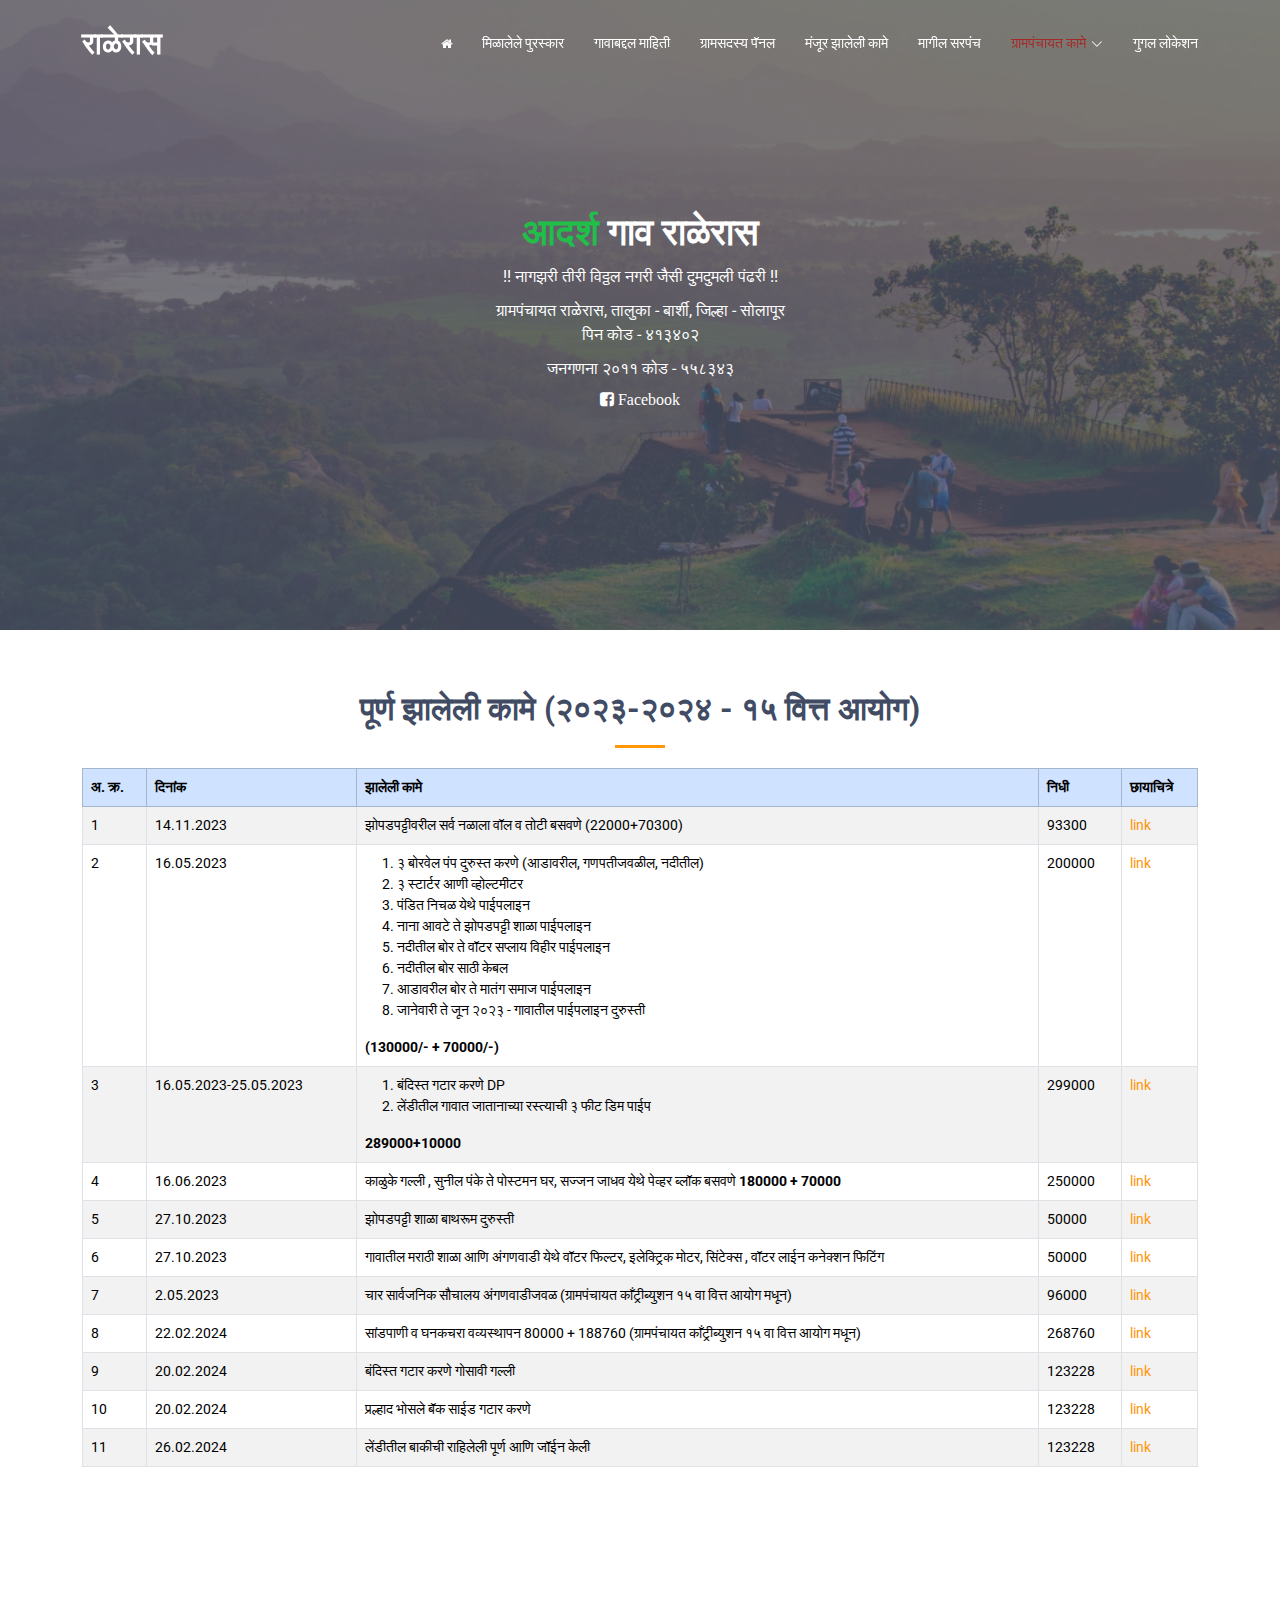
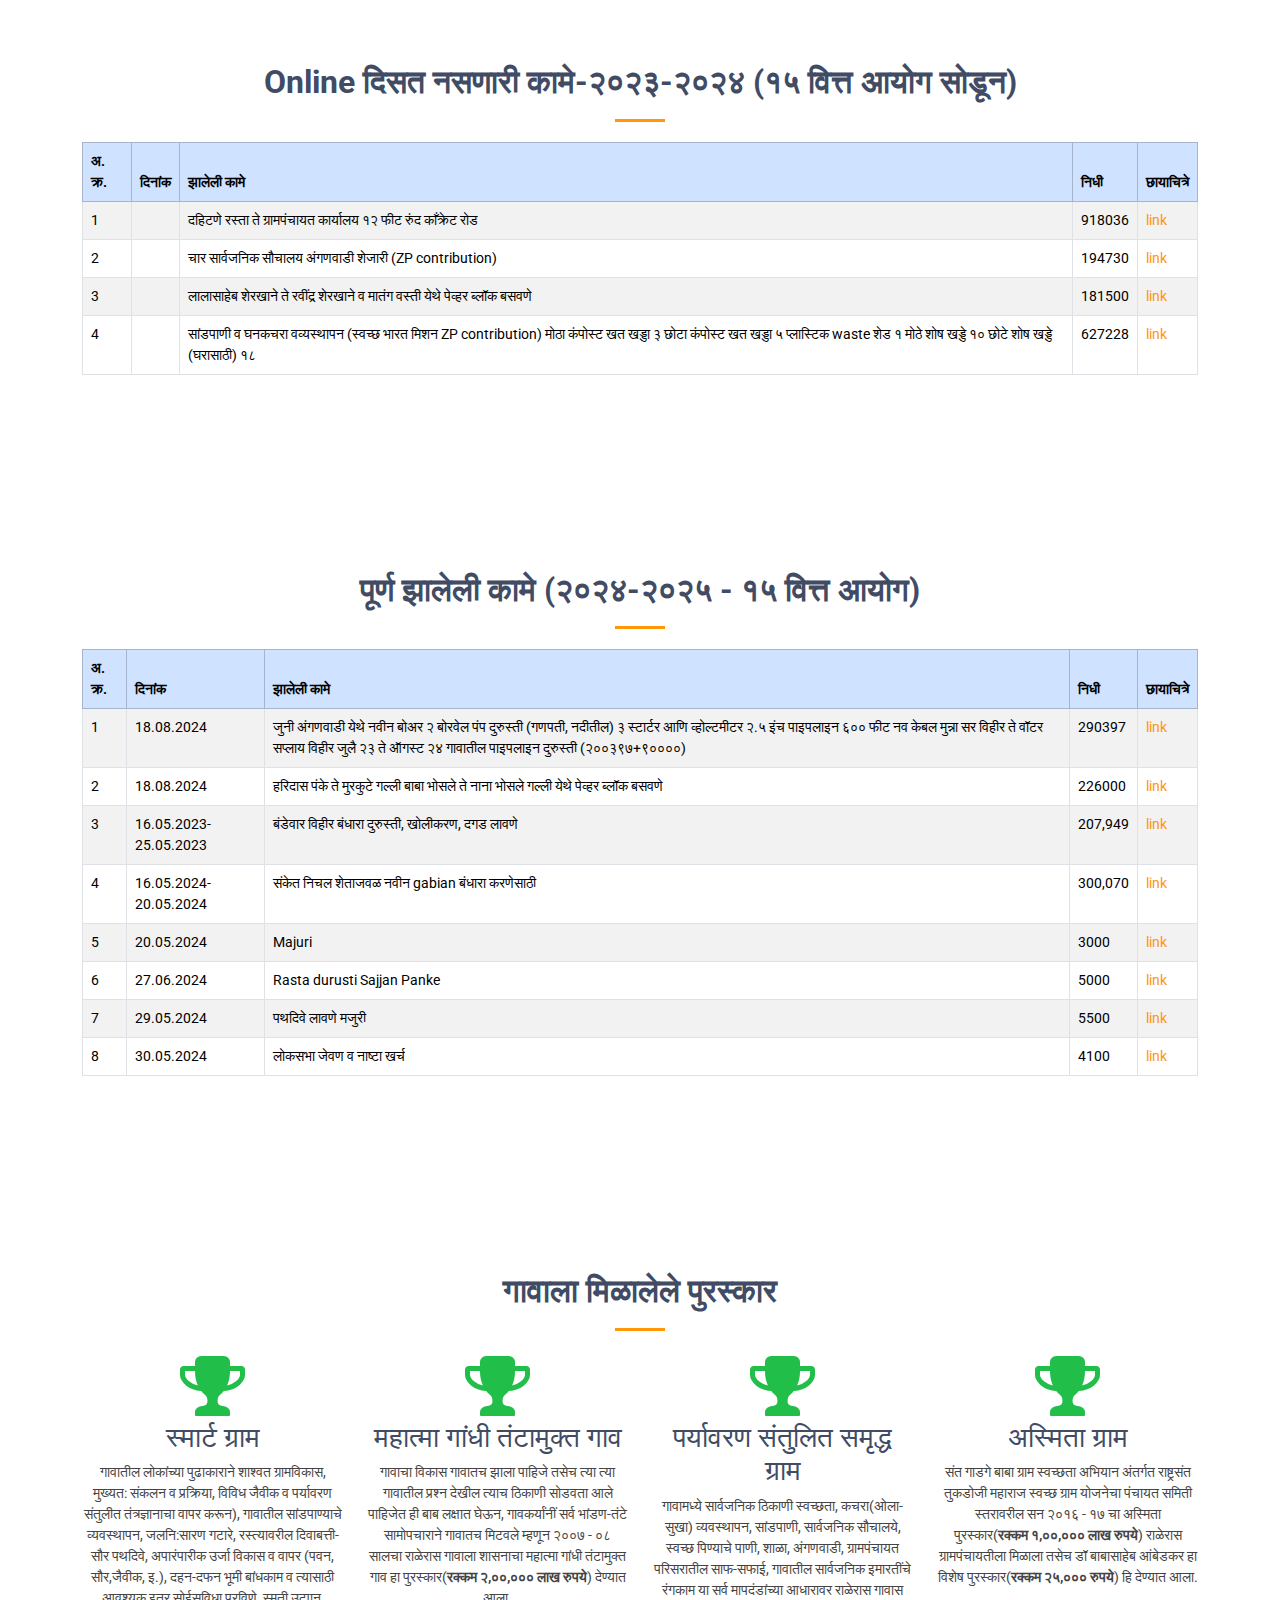
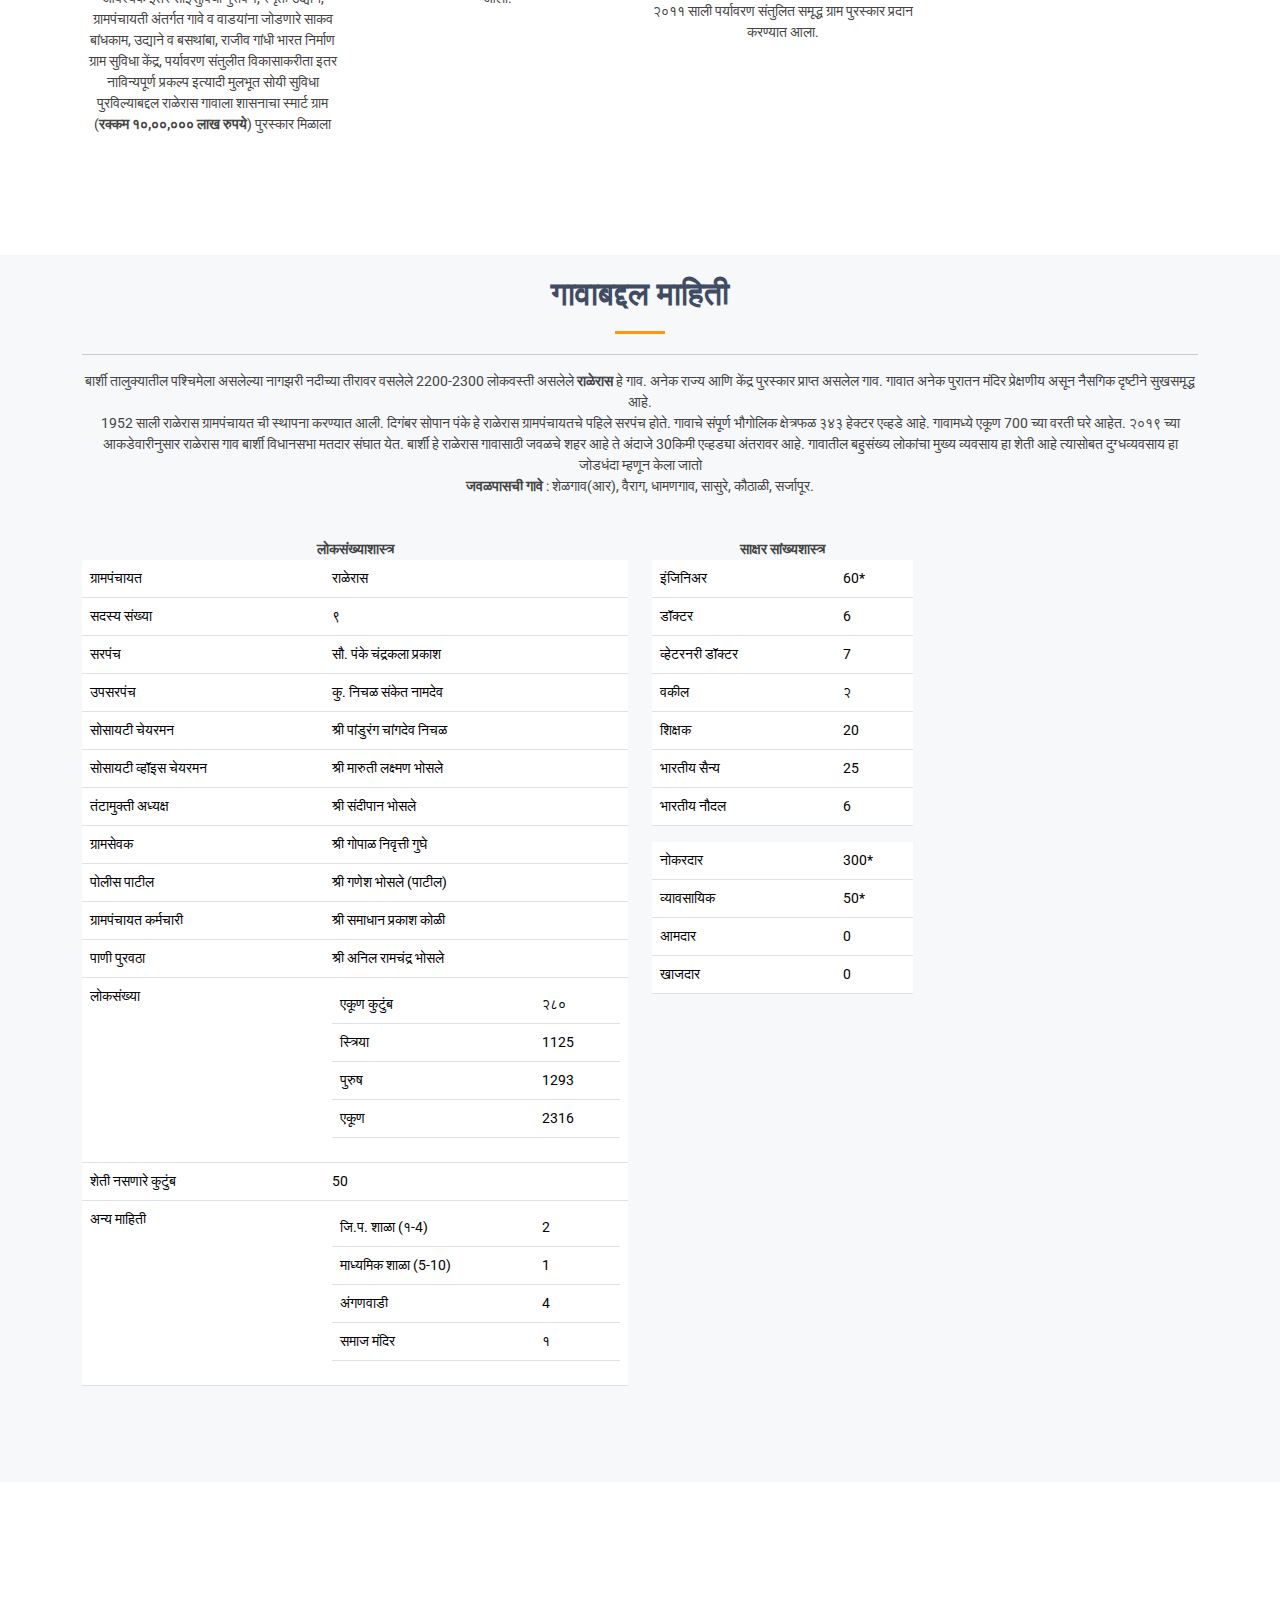
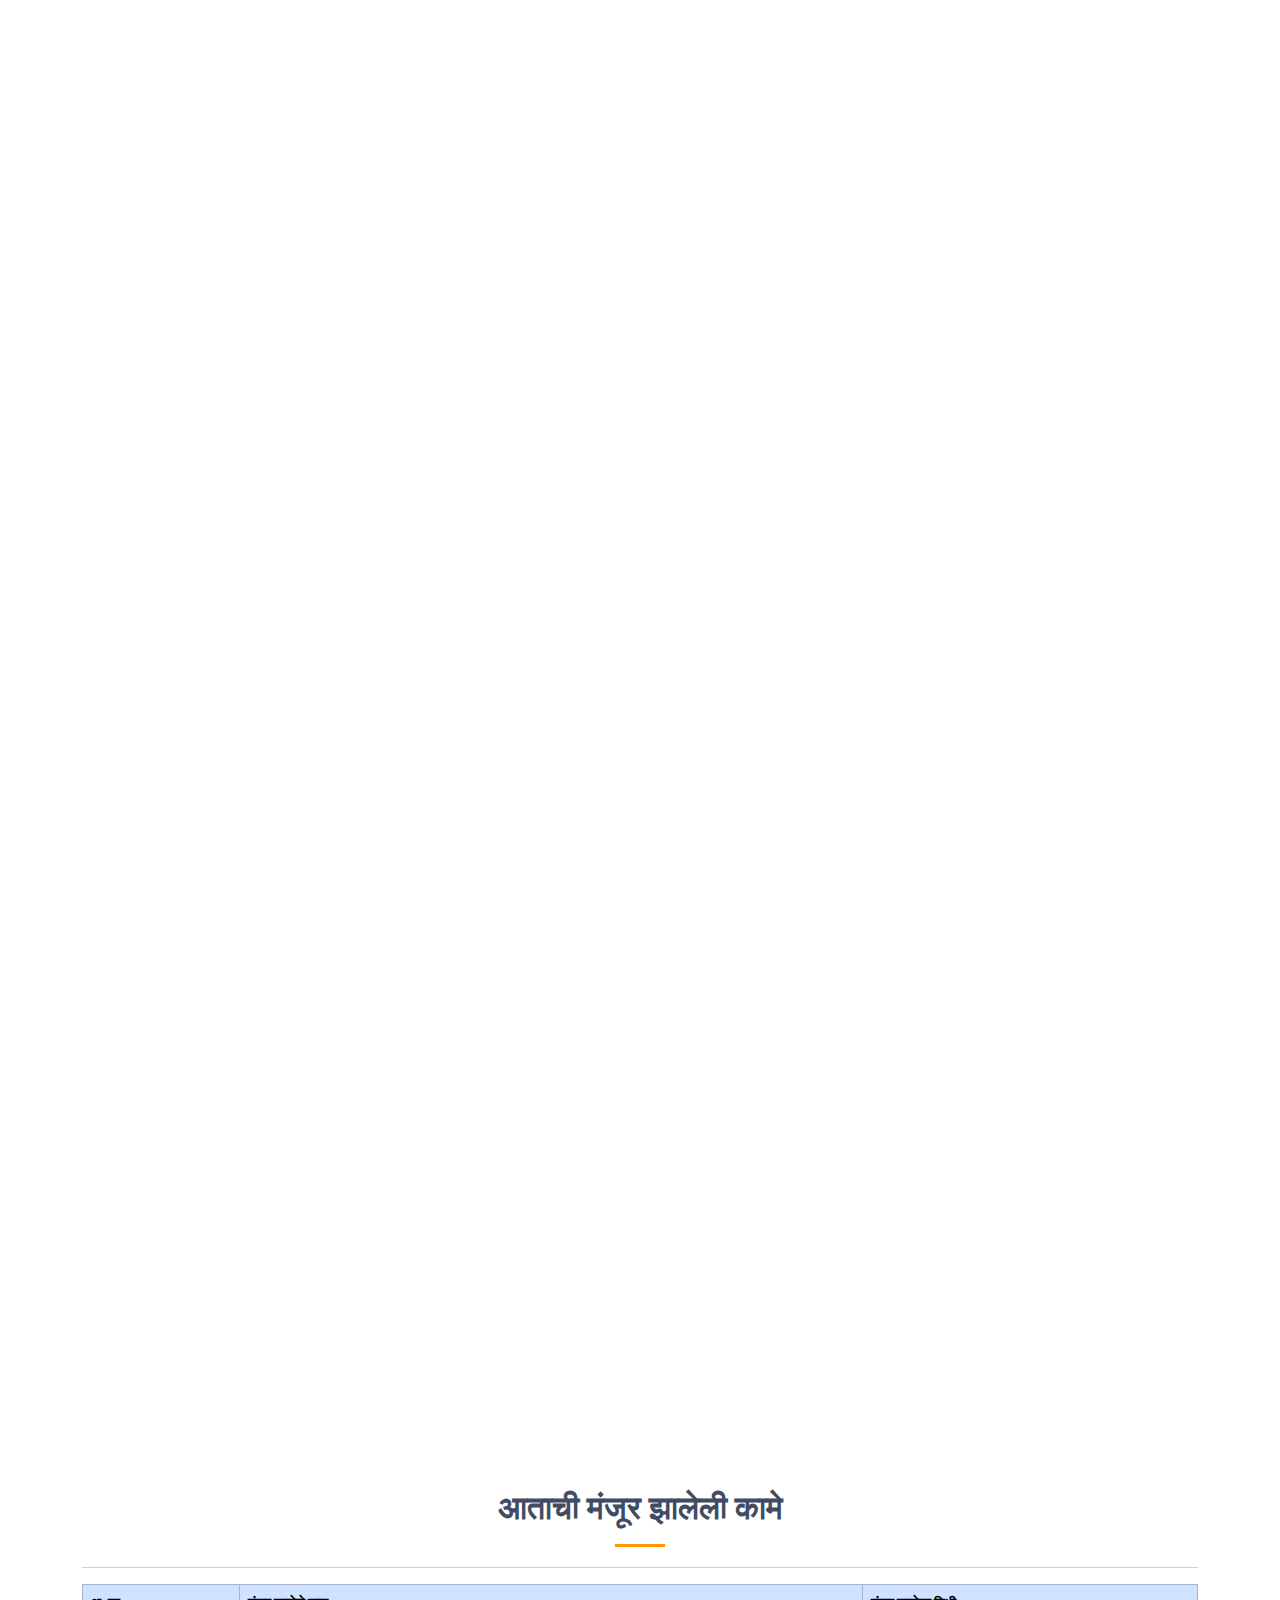
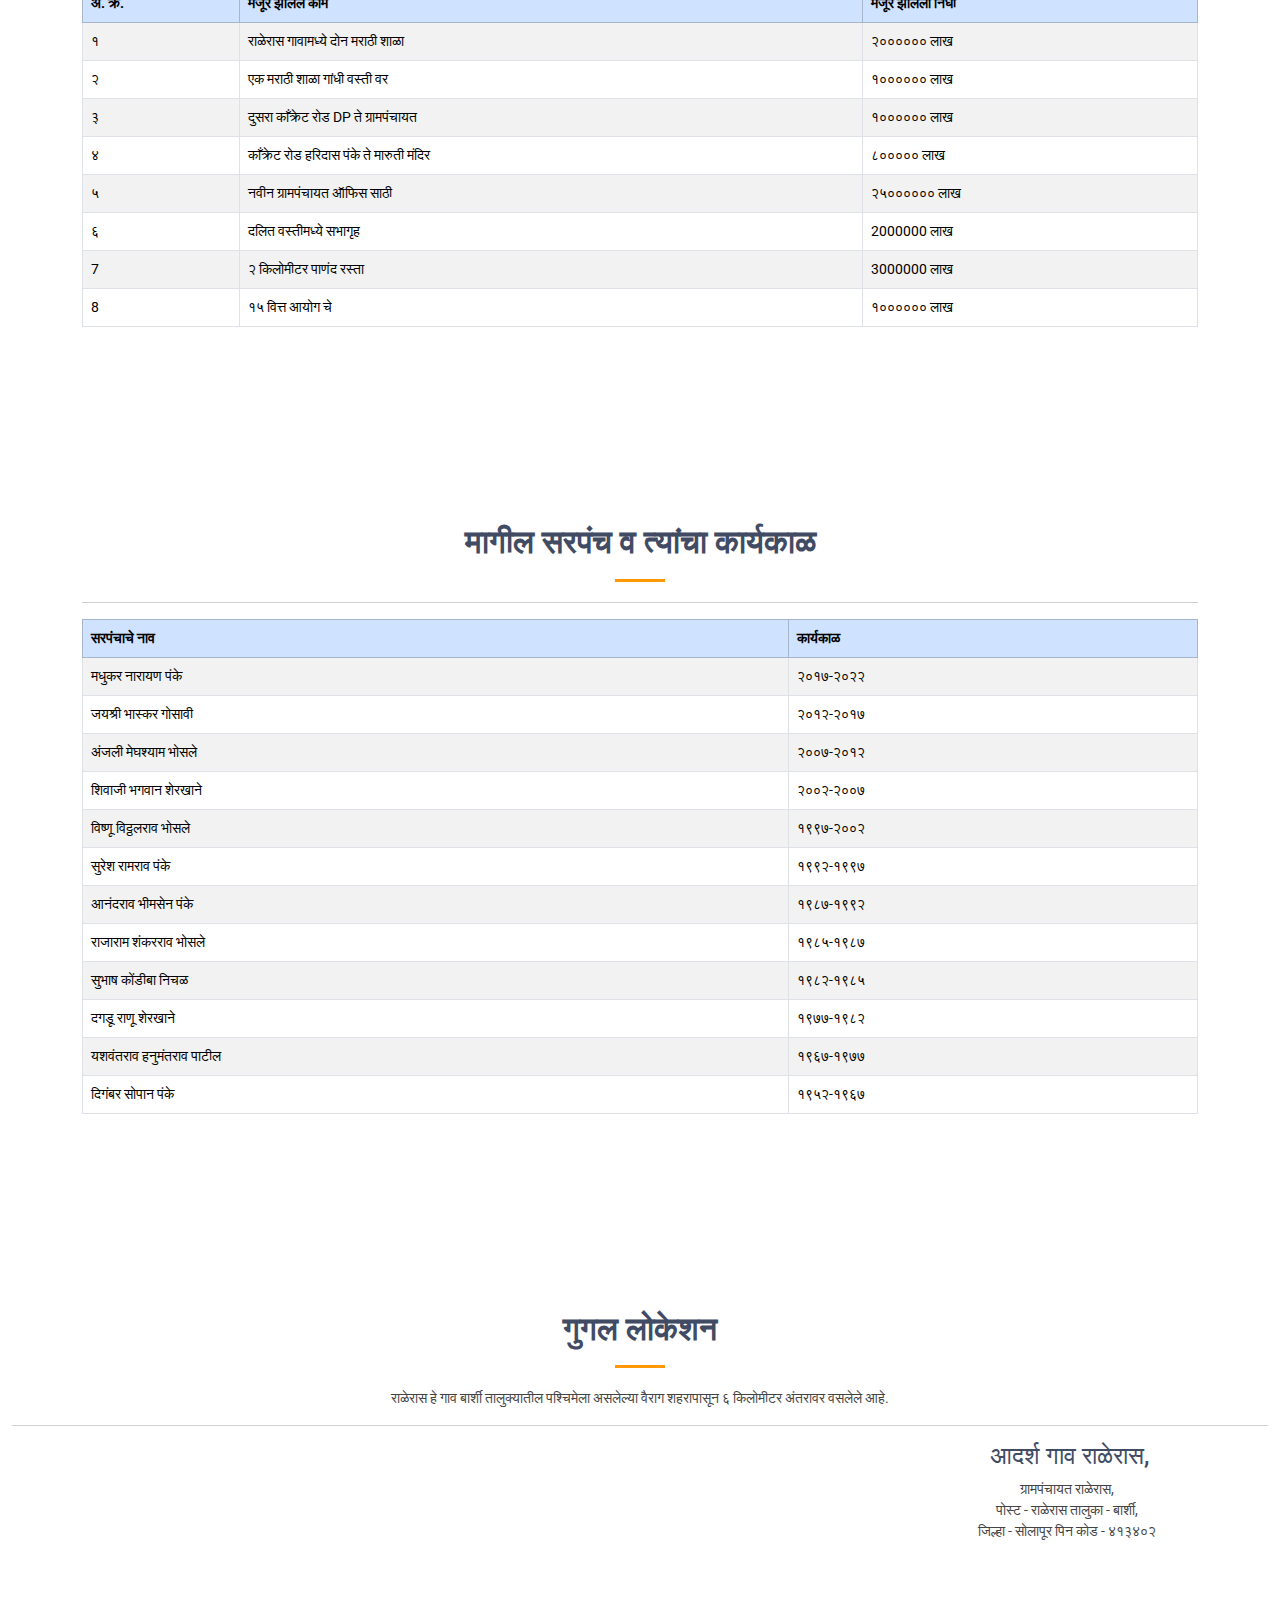
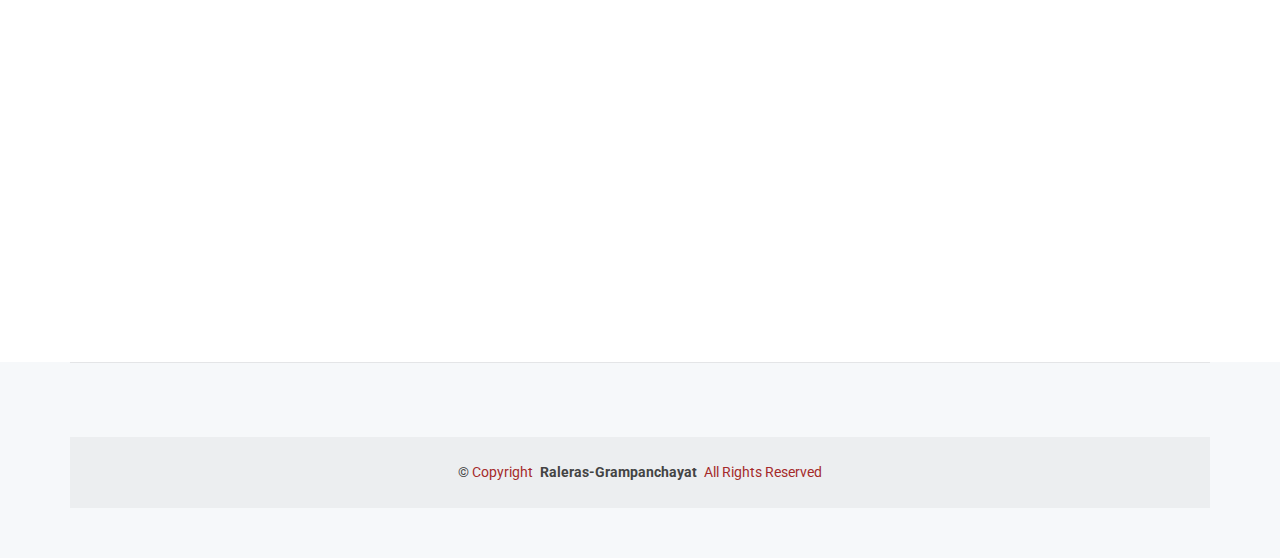
==== index.html @ 6e4a0009 "Fav icon added" ====
<!DOCTYPE html>
<html lang="en">

<head>
    <meta charset="utf-8">
    <meta content="width=device-width, initial-scale=1.0" name="viewport">
    <title>राळेरास | Digital Village Maharashtra, India</title>
    <meta name="description"
          content="One of the digital grampanchayat, smart village in barshi legislative of maharashtra state in India PIN-413402">
    <meta name="keywords"
          content="adarsh gav, digital gav, digital village, raleras gram, raleras village, raleras, Raleras, smart gav, smart village, rural village india, maharashtra, barshi, maharashtra village, grampanchayat, rural development">
    <meta name="twitter:card"
          content="Raleras the digital grampanchayat, smart village in barshi legislative of maharashtra state in India PIN-413402">
    <meta name="author" content="manojpanke">
    <meta property="og:image:type" content="image/png">
    <meta property="og:image:width" content="180">
    <meta property="og:image:height" content="180">
    <meta property="og:type" content="website"/>
    <meta property="og:url" content="https://www.raleras.in"/>
    <meta name="og:title" property="og:title" content="Raleras | Digital Village Maharashtra, India">
    <meta property="og:description"
          content="Raleras the digital grampanchayat, smart village in barshi legislative of maharashtra state in India PIN-413402"/>

    <!-- Favicons -->
    <link href="assets/img/favicon.ico" rel="icon">
    <link href="assets/img/apple-touch-icon.png" rel="apple-touch-icon">

    <!-- Fonts -->
    <link href="https://fonts.googleapis.com" rel="preconnect">
    <link href="https://fonts.gstatic.com" rel="preconnect" crossorigin>
    <link href="https://fonts.googleapis.com/css2?family=Roboto:ital,wght@0,100;0,300;0,400;0,500;0,700;0,900;1,100;1,300;1,400;1,500;1,700;1,900&family=Poppins:ital,wght@0,100;0,200;0,300;0,400;0,500;0,600;0,700;0,800;0,900;1,100;1,200;1,300;1,400;1,500;1,600;1,700;1,800;1,900&family=Raleway:ital,wght@0,100;0,200;0,300;0,400;0,500;0,600;0,700;0,800;0,900;1,100;1,200;1,300;1,400;1,500;1,600;1,700;1,800;1,900&display=swap"
          rel="stylesheet">

    <!-- Vendor CSS Files -->
    <link href="assets/vendor/bootstrap/css/bootstrap.min.css" rel="stylesheet">
    <link href="assets/vendor/bootstrap-icons/bootstrap-icons.css" rel="stylesheet">
    <link href="assets/vendor/aos/aos.css" rel="stylesheet">
    <link href="assets/vendor/swiper/swiper-bundle.min.css" rel="stylesheet">
    <link href="assets/vendor/glightbox/css/glightbox.min.css" rel="stylesheet">
    <link rel="stylesheet" type="text/css" href="assets/css/font-awesome.min.css">

    <!-- Main CSS File -->
    <link href="assets/css/main.css" rel="stylesheet">

</head>

<body class="index-page">

<header id="header" class="header d-flex align-items-center fixed-top">
    <div class="container-fluid container-xl position-relative d-flex align-items-center justify-content-between">

        <a href="index.html" class="logo d-flex align-items-center">
            <!-- Uncomment the line below if you also wish to use an image logo -->
            <!-- <img src="assets/img/logo.png" alt=""> -->
            <span class="ini-brand"><i class="glyphicon glyphicon-grain text-green"></i></span>
            <h1 class="sitename">राळेरास</h1>
        </a>

        <nav id="navmenu" class="navmenu">
            <ul>
                <li class="active"><a href="#main-header"><i class="fa fa-home"></i></a></li>
                <li class=""><a href="#award">मिळालेले पुरस्कार</a></li>
                <li class=""><a href="#about-village">गावाबद्दल माहिती</a></li>
                <li class=""><a href="#team">ग्रामसदस्य पॅनल</a></li>
                <li class=""><a href="#approved-work">मंजूर झालेली कामे </a></li>
                <li class=""><a href="#maji-sarpanch">मागील सरपंच</a></li>
                <li class="dropdown"><a><span>ग्रामपंचायत कामे</span> <i
                        class="bi bi-chevron-down toggle-dropdown"></i></a>
                    <ul>
                        <li class="dropdown"><a href="#"><span>२०२३-२०२४</span>
                            <i class="bi bi-chevron-down toggle-dropdown"></i></a>
                            <ul>
                                <li><a href="#fifteen-vitta-aayog-23-24">१५ वा वित्त आयोग कामे </a></li>
                                <li><a href="#online-not-visible-23-24">Online दिसत नसणारी कामे </a></li>
                                <li><a href="#">इतर निधीतील कामे </a></li>
                            </ul>
                        </li>
                        <li class="dropdown"><a href="#"><span>२०२४-२०२५</span>
                            <i class="bi bi-chevron-down toggle-dropdown"></i></a>
                            <ul>
                                <li><a href="#fifteen-vitta-aayog-24-25">१५ वा वित्त आयोग कामे </a></li>
                                <li><a href="#online-not-visible-24-25">Online दिसत नसणारी कामे </a></li>
                                <li><a href="#">इतर निधीतील कामे </a></li>
                            </ul>
                        </li>
                    </ul>
                </li>
                <li class=""><a href="#contact">गुगल लोकेशन</a></li>
            </ul>
            <i class="mobile-nav-toggle d-xl-none bi bi-list"></i>
        </nav>

    </div>
</header>

<main class="main">

    <!-- Hero Section -->
    <section id="hero" class="hero section dark-background">

        <img src="assets/img/bg-banner01.jpg" alt="" data-aos="fade-in">

        <div class="container text-center" data-aos="fade-up" data-aos-delay="100">
            <div class="row">
                <div class="banner-info text-center wow fadeIn delay-05s">
                    <h1 class="bnr-title"><span class="text-green">आदर्श</span> गाव राळेरास</h1>
                    <p class="bnr-para">!! नागझरी तीरी विठ्ठल नगरी जैसी दुमदुमली पंढरी !!</p>
                    <p>ग्रामपंचायत राळेरास, तालुका - बार्शी, जिल्हा - सोलापूर <br/>पिन कोड - ४१३४०२</p>
                    <p>जनगणना २०११ कोड - ५५८३४३</p>
                    <!--<p><i class="fa fa-phone text-green"></i> +91 <?=$vContact1 ?> / <?=$vContact2 ?> (सरपंच)
                    </p>-->
                    <!-- <p><i class="glyphicon glyphicon-phone-alt text-green"></i> +02488 252333</p> -->
                    <a href="https://www.facebook.com/profile.php?id=61565114610089"
                       target="_blank" class="btn btn-more"><i
                            class="fa fa-facebook-square text-white">&nbsp;Facebook</i></a>
                </div>
            </div>
        </div>

    </section><!-- /Hero Section -->

    <!-- Completed works  23-24 -->
    <section id="fifteen-vitta-aayog-23-24" class="section-padding wow fadeInUp delay-05s">
        <div class="container section-title">
            <div class="row">
                <div class="col-md-12 text-center">
                    <h2 class="service-title pad-bt15"> पूर्ण झालेली कामे (२०२३-२०२४ - १५ वित्त आयोग) </h2>
                    <!--<hr class="bottom-line">-->
                </div>
                <div class="col-md-12 col-sm-12 col-xs-12">
                    <table class="table table-striped table-bordered">
                        <thead>
                        <tr class="table-primary">
                            <th>अ. क्र.</th>
                            <th>दिनांक</th>
                            <th> झालेली कामे</th>
                            <th> निधी </th>
                            <th> छायाचित्रे </th>
                        </tr>
                        </thead>
                        <tbody>
                        <tr>
                            <td>1</td>
                            <td>14.11.2023</td>
                            <td>झोपडपट्टीवरील सर्व नळाला वॉल व तोटी बसवणे
                                (22000+70300)</td>
                            <td>93300</td>
                            <td><a href="#">link</a></td>
                        </tr>
                        <tr>
                            <td>2</td>
                            <td>16.05.2023</td>
                            <td><ol style="text-align: left">
                                <li>३ बोरवेल पंप दुरुस्त करणे (आडावरील, गणपतीजवळील, नदीतील)</li>
                                <li>३ स्टार्टर आणी व्होल्टमीटर</li>
                                <li>पंडित निचळ येथे पाईपलाइन</li>
                                <li>नाना आवटे ते झोपडपट्टी शाळा पाईपलाइन</li>
                                <li>नदीतील बोर ते वॉटर सप्लाय विहीर पाईपलाइन</li>
                                <li>नदीतील बोर साठी केबल</li>
                                <li>आडावरील बोर ते मातंग समाज पाईपलाइन</li>
                                <li>जानेवारी ते जून २०२३ - गावातील पाईपलाइन दुरुस्ती</li>

                            </ol>
                                <strong>(130000/- + 70000/-)</strong>
                            </td>
                            <td>200000</td>
                            <td><a href="#">link</a></td>
                        </tr>
                        <tr>
                            <td>3</td>
                            <td>16.05.2023-25.05.2023</td>
                            <td>
                                <ol style="text-align: left">
                                <li>बंदिस्त गटार करणे DP</li>
                                <li>लेंडीतील गावात जातानाच्या रस्त्याची ३ फीट डिम पाईप</li>
                                </ol>
                                <strong>289000+10000</strong>
                            </td>
                            <td>299000</td>
                            <td><a href="#">link</a></td>
                        </tr>
                        <tr>
                            <td>4</td>
                            <td>16.06.2023</td>
                            <td>काळुके गल्ली , सुनील पंके ते पोस्टमन घर, सज्जन जाधव येथे पेव्हर ब्लॉक बसवणे
                            <strong>180000 + 70000</strong>
                            </td>
                            <td>250000</td>
                            <td><a href="#">link</a></td>
                        </tr>
                        <tr>
                            <td>5</td>
                            <td>27.10.2023</td>
                            <td>झोपडपट्टी शाळा बाथरूम दुरुस्ती
                                </td>
                            <td>50000</td>
                            <td><a href="#">link</a></td>
                        </tr>
                        <tr>
                            <td>6</td>
                            <td>27.10.2023</td>
                            <td>गावातील मराठी शाळा आणि अंगणवाडी येथे वॉटर फिल्टर, इलेक्ट्रिक मोटर, सिंटेक्स , वॉटर लाईन कनेक्शन फिटिंग </td>
                            <td>50000</td>
                            <td><a href="#">link</a></td>
                        </tr>
                        <tr>
                            <td>7</td>
                            <td>2.05.2023</td>
                            <td>चार सार्वजनिक सौचालय अंगणवाडीजवळ (ग्रामपंचायत काँट्रीब्युशन १५ वा वित्त आयोग मधून)</td>
                            <td>96000</td>
                            <td><a href="#">link</a></td>
                        </tr>
                        <tr>
                            <td>8</td>
                            <td>22.02.2024</td>
                            <td>सांडपाणी व घनकचरा वव्यस्थापन
                                80000 + 188760
                                (ग्रामपंचायत काँट्रीब्युशन  १५ वा वित्त आयोग मधून)</td>
                            <td>268760</td>
                            <td><a href="#">link</a></td>
                        </tr>
                        <tr>
                            <td>9</td>
                            <td>20.02.2024</td>
                            <td>बंदिस्त गटार करणे गोसावी गल्ली</td>
                            <td>123228</td>
                            <td><a href="#">link</a></td>
                        </tr>
                        <tr>
                            <td>10</td>
                            <td>20.02.2024</td>
                            <td>प्रल्हाद भोसले बॅक साईड गटार करणे </td>
                            <td>123228</td>
                            <td><a href="#">link</a></td>
                        </tr>
                        <tr>
                            <td>11</td>
                            <td>26.02.2024</td>
                            <td>लेंडीतील बाकीची राहिलेली पूर्ण आणि जॉईन केली </td>
                            <td>123228</td>
                            <td><a href="#">link</a></td>
                        </tr>
                        </tbody>
                    </table>
                </div>
            </div>
        </div>
    </section>
    <!-- Online not visible-->
    <section id="online-not-visible-23-24" class="section-padding wow fadeInUp delay-05s">
        <div class="container section-title">
            <div class="row">
                <div class="col-md-12 text-center">
                    <h2 class="service-title pad-bt15">Online दिसत नसणारी कामे-२०२३-२०२४ (१५ वित्त आयोग सोडून) </h2>
                    <!--<hr class="bottom-line">-->
                </div>
                <div class="col-md-12 col-sm-12 col-xs-12">
                    <table class="table table-striped table-bordered">
                        <thead>
                        <tr class="table-primary">
                            <th>अ. क्र.</th>
                            <th>दिनांक</th>
                            <th>झालेली कामे</th>
                            <th>निधी</th>
                            <th>छायाचित्रे</th>
                        </tr>
                        </thead>
                        <tbody>
                        <tr>
                            <td>1</td>
                            <td></td>
                            <td>दहिटणे रस्ता ते ग्रामपंचायत कार्यालय  १२ फीट रुंद काँक्रेट रोड </td>
                            <td>918036</td>
                            <td><a href="#">link</a></td>
                        </tr>
                        <tr>
                            <td>2</td>
                            <td></td>
                            <td>चार सार्वजनिक सौचालय
                                अंगणवाडी शेजारी (ZP contribution)

                            </td>
                            <td>194730</td>
                            <td><a href="#">link</a></td>
                        </tr>
                        <tr>
                            <td>3</td>
                            <td></td>
                            <td>
                                लालासाहेब शेरखाने ते रवींद्र शेरखाने व मातंग वस्ती येथे पेव्हर ब्लॉक बसवणे
                            </td>
                            <td>181500</td>
                            <td><a href="#">link</a></td>
                        </tr>
                        <tr>
                            <td>4</td>
                            <td></td>
                            <td>सांडपाणी व घनकचरा वव्यस्थापन
                                (स्वच्छ भारत मिशन ZP contribution)
                                मोठा कंपोस्ट खत खड्डा ३
                                छोटा कंपोस्ट खत खड्डा ५
                                प्लास्टिक waste शेड १
                                मोठे शोष खड्डे १०
                                छोटे शोष खड्डे (घरासाठी) १८
                            </td>
                            <td>627228</td>
                            <td><a href="#">link</a></td>
                        </tr>
                        </tbody>
                    </table>
                </div>
            </div>
        </div>
    </section>

    <!-- Completed works 24-25-->
    <section id="fifteen-vitta-aayog-24-25" class="section-padding wow fadeInUp delay-05s">
        <div class="container section-title">
            <div class="row">
                <div class="col-md-12 text-center">
                    <h2 class="service-title pad-bt15"> पूर्ण झालेली कामे (२०२४-२०२५ - १५ वित्त आयोग) </h2>
                    <!--<hr class="bottom-line">-->
                </div>
                <div class="col-md-12 col-sm-12 col-xs-12">
                    <table class="table table-striped table-bordered">
                        <thead>
                        <tr class="table-primary">
                            <th>अ. क्र.</th>
                            <th>दिनांक</th>
                            <th> झालेली कामे</th>
                            <th> निधी </th>
                            <th> छायाचित्रे </th>
                        </tr>
                        </thead>
                        <tbody>
                        <tr>
                            <td>1</td>
                            <td>18.08.2024</td>
                            <td>जुनी अंगणवाडी येथे नवीन बोअर
                                २ बोरवेल पंप दुरुस्ती (गणपती, नदीतील)
                                ३ स्टार्टर आणि व्होल्टमीटर
                                २.५ इंच पाइपलाइन  ६०० फीट
                                नव केबल मुन्ना सर विहीर ते वॉटर सप्लाय विहीर
                                जुलै २३ ते ऑगस्ट २४ गावातील पाइपलाइन दुरुस्ती
                                (२००३९७+९००००)</td>
                            <td>290397</td>
                            <td><a href="#">link</a></td>
                        </tr>
                        <tr>
                            <td>2</td>
                            <td>18.08.2024</td>
                            <td>हरिदास पंके ते मुरकुटे गल्ली
                                बाबा भोसले ते नाना भोसले गल्ली येथे
                                पेव्हर ब्लॉक बसवणे
                            </td>
                            <td>226000</td>
                            <td><a href="#">link</a></td>
                        </tr>
                        <tr>
                            <td>3</td>
                            <td>16.05.2023-25.05.2023</td>
                            <td>
                                बंडेवार विहीर बंधारा दुरुस्ती, खोलीकरण, दगड लावणे
                            </td>
                            <td>207,949</td>
                            <td><a href="#">link</a></td>
                        </tr>
                        <tr>
                            <td>4</td>
                            <td>16.05.2024-20.05.2024</td>
                            <td>संकेत निचल शेताजवळ नवीन gabian बंधारा करणेसाठी </strong>
                            </td>
                            <td>300,070</td>
                            <td><a href="#">link</a></td>
                        </tr>
                        <tr>
                            <td>5</td>
                            <td>20.05.2024</td>
                            <td>Majuri </td>
                            <td>3000</td>
                            <td><a href="#">link</a></td>
                        </tr>
                        <tr>
                            <td>6</td>
                            <td>27.06.2024</td>
                            <td>Rasta durusti Sajjan Panke
                            </td>
                            <td>5000</td>
                            <td><a href="#">link</a></td>
                        </tr>
                        <tr>
                            <td>7</td>
                            <td>29.05.2024</td>
                            <td>पथदिवे लावणे मजुरी</td>
                            <td>5500</td>
                            <td><a href="#">link</a></td>
                        </tr>
                        <tr>
                            <td>8</td>
                            <td>30.05.2024</td>
                            <td>लोकसभा जेवण व  नाष्टा खर्च</td>
                            <td>4100</td>
                            <td><a href="#">link</a></td>
                        </tr>
                        </tbody>
                    </table>
                </div>
            </div>
        </div>
    </section>
    <!-- <section id="clients" class="clients section light-background"> 

      <div class="container" data-aos="fade-up">

        <div class="row gy-4">

          <div class="col-xl-2 col-md-3 col-6 client-logo">
            <img src="assets/img/clients/client-1.png" class="img-fluid" alt="">
          </div>

          <div class="col-xl-2 col-md-3 col-6 client-logo">
            <img src="assets/img/clients/client-2.png" class="img-fluid" alt="">
          </div>

          <div class="col-xl-2 col-md-3 col-6 client-logo">
            <img src="assets/img/clients/client-3.png" class="img-fluid" alt="">
          </div><

          <div class="col-xl-2 col-md-3 col-6 client-logo">
            <img src="assets/img/clients/client-4.png" class="img-fluid" alt="">
          </div>

          <div class="col-xl-2 col-md-3 col-6 client-logo">
            <img src="assets/img/clients/client-5.png" class="img-fluid" alt="">
          </div>

          <div class="col-xl-2 col-md-3 col-6 client-logo">
            <img src="assets/img/clients/client-6.png" class="img-fluid" alt="">
          </div>

        </div>

      </div>

    </section> --> <!-- /Clients Section -->

    <!-- About Section -->
    <section id="award" class="about section">

        <div class="container margin-top-lg section-title">
            <div class="row">
                <div class="col-md-12 text-center">
                    <h2 class="service-title pad-bt15">गावाला मिळालेले पुरस्कार</h2>
                </div>
            </div>
            <div class="row">
                <div class="col-md-3 col-sm-6 col-xs-12 margin-bottom-md">
                    <div class="wrap-item text-center">
                        <div class="item-img">
                            <!-- <img src="img/1.jpg"> -->
                            <i class="fa fa-trophy fa-5x text-green"></i>
                        </div>
                        <h3 class="pad-bt15">स्मार्ट ग्राम</h3>
                        <p>गावातील लोकांच्या पुढाकाराने शाश्वत ग्रामविकास, मुख्यत: संकलन व प्रक्रिया, विविध जैवीक व
                            पर्यावरण संतुलीत तंत्रज्ञानाचा वापर करून), गावातील सांडपाण्याचे व्यवस्थापन, जलनि:सारण गटारे,
                            रस्त्यावरील दिवाबत्ती- सौर पथदिवे, अपारंपारीक उर्जा विकास व वापर (पवन, सौर,जैवीक, इ.),
                            दहन-दफन भूमी बांधकाम व त्यासाठी आवश्यक इतर सोईसुविधा पुरविणे, स्मृती उद्यान, ग्रामपंचायती
                            अंतर्गत गावे व वाडयांना जोडणारे साकव बांधकाम, उद्याने व बसथांबा, राजीव गांधी भारत निर्माण
                            ग्राम सुविधा केंद्र, पर्यावरण संतुलीत विकासाकरीता इतर नाविन्यपूर्ण प्रकल्प इत्यादी मुलभूत
                            सोयी सुविधा पुरविल्याबद्दल राळेरास गावाला शासनाचा स्मार्ट ग्राम (<b>रक्कम १०,००,००० लाख
                                रुपये</b>) पुरस्कार मिळाला</p>
                    </div>
                </div>
                <div class="col-md-3 col-sm-6 col-xs-12 margin-bottom-md">
                    <div class="wrap-item text-center">
                        <div class="item-img">
                            <i class="fa fa-trophy fa-5x text-green"></i>
                        </div>
                        <h3 class="pad-bt15">महात्मा गांधी तंटामुक्त गाव</h3>
                        <p>गावाचा विकास गावातच झाला पाहिजे तसेच त्या त्या गावातील प्रश्न देखील त्याच ठिकाणी सोडवता आले
                            पाहिजेत ही बाब लक्षात घेऊन, गावकर्यांनीं सर्व भांडण-तंटे सामोपचाराने गावातच मिटवले म्हणून
                            २००७ - ०८ सालचा राळेरास गावाला शासनाचा महात्मा गांधी तंटामुक्त गाव हा पुरस्कार(<b>रक्कम
                                २,००,००० लाख रुपये</b>) देण्यात आला.</p>
                    </div>
                </div>
                <div class="col-md-3 col-sm-6 col-xs-12 margin-bottom-md">
                    <div class="wrap-item text-center">
                        <div class="item-img">
                            <i class="fa fa-trophy fa-5x text-green"></i>
                        </div>
                        <h3 class="pad-bt15">पर्यावरण संतुलित समृद्ध ग्राम</h3>
                        <p>गावामध्ये सार्वजनिक ठिकाणी स्वच्छता, कचरा(ओला-सुखा) व्यवस्थापन, सांडपाणी, सार्वजनिक सौचालये,
                            स्वच्छ पिण्याचे पाणी, शाळा, अंगणवाडी, ग्रामपंचायत परिसरातील साफ-सफाई, गावातील सार्वजनिक
                            इमारतींचे रंगकाम या सर्व मापदंडांच्या आधारावर राळेरास गावास २०११ साली पर्यावरण संतुलित
                            समृद्ध ग्राम पुरस्कार प्रदान करण्यात आला.</p>
                    </div>
                </div>
                <div class="col-md-3 col-sm-6 col-xs-12 margin-bottom-md">
                    <div class="wrap-item text-center">
                        <div class="item-img">
                            <i class="fa fa-trophy fa-5x text-green"></i>
                        </div>
                        <h3 class="pad-bt15">अस्मिता ग्राम</h3>
                        <p>संत गाडगे बाबा ग्राम स्वच्छता अभियान अंतर्गत राष्ट्रसंत तुकडोजी महाराज स्वच्छ ग्राम योजनेचा
                            पंचायत समिती स्तरावरील सन २०१६ - १७ चा अस्मिता पुरस्कार(<b>रक्कम १,००,००० लाख रुपये</b>)
                            राळेरास ग्रामपंचायतीला मिळाला तसेच डॉ बाबासाहेब आंबेडकर हा विशेष पुरस्कार(<b>रक्कम २५,०००
                                रुपये</b>) हि देण्यात आला.</p>
                    </div>
                </div>
            </div>
        </div>
    </section><!-- /About Section -->

    <!-- Stats Section -->
    <section id="about-village" class="stats section light-background">
        <div class="container section-title">
            <div class="row">
                <div class="col-md-12 text-center">
                    <h2 class="service-title pad-bt15">गावाबद्दल माहिती</h2>
                    <hr class="bottom-line">
                </div>
            </div>
            <div class="row">
                <div class="col-md-12">
                    <p>बार्शी तालुक्यातील पश्चिमेला असलेल्या नागझरी नदीच्या तीरावर वसलेले 2200-2300 लोकवस्ती असलेले <b>राळेरास</b>
                        हे गाव. अनेक राज्य आणि केंद्र पुरस्कार प्राप्त असलेल गाव. गावात अनेक पुरातन मंदिर प्रेक्षणीय
                        असून नैसगिक दृष्टीने सुखसमृद्ध आहे.</p>
                    <p>1952 साली राळेरास ग्रामपंचायत ची स्थापना करण्यात आली. दिगंबर सोपान पंके हे राळेरास ग्रामपंचायतचे
                        पहिले सरपंच होते. गावाचे संपूर्ण भौगोलिक क्षेत्रफळ ३४३ हेक्टर एव्हडे आहे. गावामध्ये एकूण 700
                        च्या वरती घरे आहेत. २०१९ च्या आकडेवारीनुसार राळेरास गाव बार्शी विधानसभा मतदार संघात येत. बार्शी
                        हे राळेरास गावासाठी जवळचे शहर आहे ते अंदाजे 30किमी एव्हड्या अंतरावर आहे. गावातील बहुसंख्य
                        लोकांचा मुख्य व्यवसाय हा शेती आहे त्यासोबत दुग्धव्यवसाय हा जोडधंदा म्हणून केला जातो</p>
                    <p><strong>जवळपासची गावे</strong> : शेळगाव(आर), वैराग, धामणगाव, सासुरे, कौठाळी, सर्जापूर. </p>
                    <br/><br/>
                    <div class="row">
                        <div class="col-xs-12 col-md-6">
                            <strong>लोकसंख्याशास्त्र</strong>
                            <table class="table table-condensed margin-top-md">
                                <tbody>
                                <tr>
                                    <td>ग्रामपंचायत</td>
                                    <td>राळेरास</td>
                                </tr>
                                <tr>
                                    <td>सदस्य संख्या</td>
                                    <td>९</td>
                                </tr>
                                <tr>
                                    <td>सरपंच</td>
                                    <td>सौ. पंके चंद्रकला प्रकाश</td>
                                </tr>
                                <tr>
                                    <td>उपसरपंच</td>
                                    <td>कु. निचळ संकेत नामदेव</td>
                                </tr>
                                <tr>
                                    <td>सोसायटी चेयरमन</td>

                                    <td>श्री पांडुरंग चांगदेव निचळ</td>
                                </tr>
                                <tr>
                                    <td>सोसायटी व्हॉइस चेयरमन</td>

                                    <td>श्री मारुती लक्ष्मण भोसले</td>
                                </tr>
                                <tr>
                                    <td>तंटामुक्ती अध्यक्ष</td>

                                    <td>श्री संदीपान भोसले</td>
                                </tr>
                                <tr>
                                    <td>ग्रामसेवक</td>

                                    <td>श्री गोपाळ निवृत्ती गुघे</td>
                                </tr>
                                <tr>
                                    <td>पोलीस पाटील</td>
                                    <td>श्री गणेश भोसले (पाटील)</td>
                                </tr>
                                <tr>
                                    <td>ग्रामपंचायत कर्मचारी</td>

                                    <td>श्री समाधान प्रकाश कोळी</td>
                                </tr>
                                <tr>
                                    <td>पाणी पुरवठा</td>

                                    <td>श्री अनिल रामचंद्र भोसले</td>
                                </tr>
                                <tr>
                                    <td>लोकसंख्या</td>
                                    <td>
                                        <table class="table table-condensed bg-gray">
                                            <tbody>
                                            <tr>
                                                <td class="no-border" width="70%">एकूण कुटुंब</td>
                                                <td class="no-border" width="30%">२८०</td>
                                            </tr>
                                            <tr>
                                                <td>स्त्रिया</td>
                                                <td>1125</td>
                                            </tr>
                                            <tr>
                                                <td>पुरुष</td>
                                                <td>1293</td>
                                            </tr>
                                            <tr>
                                                <td>एकूण</td>
                                                <td>2316</td>
                                            </tr>
                                            </tbody>
                                        </table>
                                    </td>
                                </tr>
                                <tr>
                                    <td>शेती नसणारे कुटुंब</td>
                                    <td>50</td>
                                </tr>
                                <tr>
                                    <td>अन्य माहिती</td>
                                    <td>
                                        <table class="table table-condensed bg-gray ">
                                            <tbody>
                                            <tr>
                                                <td class="no-border" width="70%">जि.प. शाळा (१-4)</td>
                                                <td class="no-border" width="30%">2</td>
                                            </tr>
                                            <tr>
                                                <td class="no-border" width="70%">माध्यमिक शाळा (5-10)</td>
                                                <td class="no-border" width="30%">1</td>
                                            </tr>
                                            <tr>
                                                <td>अंगणवाडी</td>
                                                <td>4</td>
                                            </tr>
                                            <tr>
                                                <td>समाज मंदिर</td>
                                                <td>१</td>
                                            </tr>
                                            </tbody>
                                        </table>
                                    </td>
                                </tr>
                                </tbody>
                            </table>
                        </div>
                        <div class="col-xs-12 col-md-3">
                            <strong>साक्षर सांख्यशास्त्र</strong>
                            <table class="table table-condensed margin-top-md">
                                <tbody>
                                <tr>
                                    <td width="70%">इंजिनिअर</td>
                                    <td width="30%">60*</td>
                                </tr>
                                <tr>
                                    <td>डॉक्टर</td>
                                    <td>6</td>
                                </tr>
                                <tr>
                                    <td>व्हेटरनरी डॉक्टर</td>
                                    <td>7</td>
                                </tr>
                                <tr>
                                    <td>वकील</td>
                                    <td>२</td>
                                </tr>
                                <tr>
                                    <td>शिक्षक</td>
                                    <td>20</td>
                                </tr>
                                <tr>
                                    <td>भारतीय सैन्य</td>
                                    <td>25</td>
                                </tr>
                                <tr>
                                    <td>भारतीय नौदल</td>
                                    <td>6</td>
                                </tr>
                                </tbody>
                            </table>
                            <table class="table table-condensed margin-top-md">
                                <tbody>
                                <tr>
                                    <td width="70%">नोकरदार</td>
                                    <td width="30%">300*</td>
                                </tr>
                                <tr>
                                    <td>व्यावसायिक</td>
                                    <td>50*</td>
                                </tr>
                                <tr>
                                    <td>आमदार</td>
                                    <td>0</td>
                                </tr>
                                <tr>
                                    <td>खाजदार</td>
                                    <td>0</td>
                                </tr>
                                </tbody>
                            </table>
                            <!-- <ul class="near-by-villages">
                              <li class="margin-top-md">
                                <i class="fa fa-check-square text-green"></i>&nbsp; म्हस्केवाडी
                              </li>
                            </ul> -->
                        </div>
                    </div>
                </div>
            </div>
        </div>
    </section><!-- /Stats Section -->

    <!-- Team Section -->
    <section id="team" class="team section">

        <!-- Section Title -->
        <div class="container section-title" data-aos="fade-up">
            <h2>सध्याचे ग्रामसदस्य(पॅनल)</h2>
        </div><!-- End Section Title -->

        <div class="container">

            <div class="row gy-4">

                <div class="col-lg-3 col-md-6 d-flex align-items-stretch" data-aos="fade-up" data-aos-delay="100">
                    <div class="team-member">
                        <div class="member-img">
                            <img src="assets/team/Sarpanch.jpeg" class="img-fluid" alt="">
                        </div>
                        <div class="member-info">
                            <h4>सौ. पंके चंद्रकला प्रकाश </h4>
                            <p style="color: magenta;"><b>सरपंच</b></p>
                        </div>
                    </div>
                </div><!-- End Team Member -->
                <div class="col-lg-3 col-md-6 d-flex align-items-stretch" data-aos="fade-up" data-aos-delay="300">
                    <div class="team-member">
                        <div class="member-img">
                            <img src="assets/team/1_2_2022.jpeg" class="img-fluid" alt="">
                        </div>
                        <div class="member-info">
                            <h4>कु. निचळ संकेत नामदेव</h4>
                            <p style="color: darkorange"><b>उपसरपंच (वॉर्ड क्रमांक १)</b></p>
                        </div>
                    </div>
                </div><!-- End Team Member -->
                <div class="col-lg-3 col-md-6 d-flex align-items-stretch" data-aos="fade-up" data-aos-delay="200">
                    <div class="team-member">
                        <div class="member-img">
                            <img src="assets/team/1_1_2022.jpeg" class="img-fluid" alt="">
                        </div>
                        <div class="member-info">
                            <h4>श्री गोसावी बाळपुरी दत्तबुवा </h4>
                            <p>सदस्य (वॉर्ड क्रमांक १)</p>
                        </div>
                    </div>
                </div><!-- End Team Member -->
                <div class="col-lg-3 col-md-6 d-flex align-items-stretch" data-aos="fade-up" data-aos-delay="200">
                    <div class="team-member">
                        <div class="member-img">
                            <img src="assets/team/1_3_2022.jpeg" class="img-fluid" alt="">
                        </div>
                        <div class="member-info">
                            <h4>सौ. गुडे मनीषा सुभाष </h4>
                            <p>सदस्य (वॉर्ड क्रमांक १)</p>
                        </div>
                    </div>
                </div><!-- End Team Member -->
                <div class="col-lg-3 col-md-6 d-flex align-items-stretch" data-aos="fade-up" data-aos-delay="200">
                    <div class="team-member">
                        <div class="member-img">
                            <img src="assets/team/2_1_2022.jpeg" class="img-fluid" alt="">
                        </div>
                        <div class="member-info">
                            <h4>सौ. पंके स्नेहा भाऊसाहेब </h4>
                            <p>सदस्य (वॉर्ड क्रमांक २)</p>
                        </div>
                    </div>
                </div><!-- End Team Member -->
                <div class="col-lg-3 col-md-6 d-flex align-items-stretch" data-aos="fade-up" data-aos-delay="200">
                    <div class="team-member">
                        <div class="member-img">
                            <img src="assets/team/2_2_2022.jpeg" class="img-fluid" alt="">
                        </div>
                        <div class="member-info">
                            <h4>शेरखाने सुरेखा प्रकाश</h4>
                            <p>सदस्य (वॉर्ड क्रमांक २)</p>
                        </div>
                    </div>
                </div><!-- End Team Member -->
                <div class="col-lg-3 col-md-6 d-flex align-items-stretch" data-aos="fade-up" data-aos-delay="200">
                    <div class="team-member">
                        <div class="member-img">
                            <img src="assets/team/3_1_2022.jpeg" class="img-fluid" alt="">
                        </div>
                        <div class="member-info">
                            <h4>सौ. जाधव सुरेखा रणजीत</h4>
                            <p>सदस्य (वॉर्ड क्रमांक ३)</p>
                        </div>
                    </div>
                </div><!-- End Team Member -->
                <div class="col-lg-3 col-md-6 d-flex align-items-stretch" data-aos="fade-up" data-aos-delay="200">
                    <div class="team-member">
                        <div class="member-img">
                            <img src="assets/team/3_2_2022.jpeg" class="img-fluid" alt="">
                        </div>
                        <div class="member-info">
                            <h4>सौ. भोसले सरोजिनी युवराज</h4>
                            <p>सदस्य (वॉर्ड क्रमांक ३)</p>
                        </div>
                    </div>
                </div><!-- End Team Member -->
                <div class="col-lg-3 col-md-6 d-flex align-items-stretch" data-aos="fade-up" data-aos-delay="200">
                    <div class="team-member">
                        <div class="member-img">
                            <img src="assets/team/3_3_2022.jpeg" class="img-fluid" alt="">
                        </div>
                        <div class="member-info">
                            <h4>श्री मिलिंद नागनाथ शेरखाने </h4>
                            <p>सदस्य (वॉर्ड क्रमांक ३)</p>
                        </div>
                    </div>
                </div><!-- End Team Member -->
            </div>

        </div>

    </section><!-- /Team Section -->
    <!-- Approved works -->
    <section id="approved-work" class="section-padding wow fadeInUp delay-05s">
        <div class="container section-title">
            <div class="row">
                <div class="col-md-12 text-center">
                    <h2 class="service-title pad-bt15">आताची मंजूर झालेली कामे  </h2>
                    <hr class="bottom-line">
                </div>
                <div class="col-md-12 col-sm-12 col-xs-12">
                    <table class="table table-striped table-bordered">
                        <thead>
                        <tr class="table-primary">
                            <th>अ. क्र.</th>
                            <th>मंजूर झालेले काम</th>
                            <th>मंजूर झालेला निधी </th>
                        </tr>
                        </thead>
                        <tbody>
                        <tr>
                            <td>१</td>
                            <td>राळेरास गावामध्ये दोन मराठी शाळा</td>
                            <td>२०००००० लाख</td>
                        </tr>
                        <tr>
                            <td>२</td>
                            <td>एक मराठी शाळा गांधी वस्ती वर </td>
                            <td>१०००००० लाख</td>
                        </tr>
                        <tr>
                            <td>३</td>
                            <td>दुसरा काँक्रेट रोड DP ते ग्रामपंचायत </td>
                            <td>१०००००० लाख</td>
                        </tr>
                        <tr>
                            <td>४</td>
                            <td>काँक्रेट रोड हरिदास पंके ते मारुती मंदिर  </td>
                            <td>८००००० लाख</td>
                        </tr>
                        <tr>
                            <td>५</td>
                            <td>नवीन ग्रामपंचायत ऑफिस साठी </td>
                            <td>२५०००००० लाख</td>
                        </tr>
                        <tr>
                            <td>६</td>
                            <td>दलित वस्तीमध्ये सभागृह</td>
                            <td>2000000 लाख</td>
                        </tr>
                        <tr>
                            <td>7</td>
                            <td>२ किलोमीटर पाणंद रस्ता</td>
                            <td>3000000 लाख</td>
                        </tr>
                        <tr>
                            <td>8</td>
                            <td>१५ वित्त आयोग चे </td>
                            <td>१०००००० लाख</td>
                        </tr>
                        </tbody>
                    </table>
                </div>
            </div>
        </div>
    </section>
    <!-- Maji sarpanch -->
    <section id="maji-sarpanch" class="section-padding wow fadeInUp delay-05s">
        <div class="container section-title">
            <div class="row">
                <div class="col-md-12 text-center">
                    <h2 class="service-title pad-bt15">मागील सरपंच व त्यांचा कार्यकाळ </h2>
                    <hr class="bottom-line">
                </div>
                <div class="col-md-12 col-sm-12 col-xs-12">
                    <table class="table table-striped table-bordered">
                        <thead>
                        <tr class="table-primary">
                            <th>सरपंचाचे नाव</th>
                            <th>कार्यकाळ</th>
                        </tr>
                        </thead>
                        <tbody>
                        <tr>
                            <td>मधुकर नारायण पंके</td>
                            <td>२०१७-२०२२</td>
                        </tr>
                        <tr>
                            <td>जयश्री भास्कर गोसावी</td>
                            <td>२०१२-२०१७</td>
                        </tr>
                        <tr>
                            <td>अंजली मेघश्याम भोसले</td>
                            <td>२००७-२०१२</td>
                        </tr>

                        <tr>
                            <td>शिवाजी भगवान शेरखाने</td>
                            <td>२००२-२००७</td>
                        </tr>
                        <tr>
                            <td>विष्णू विठ्ठलराव भोसले</td>
                            <td>१९९७-२००२</td>
                        </tr>
                        <tr>
                            <td>सुरेश रामराव पंके</td>
                            <td>१९९२-१९९७</td>
                        </tr>
                        <tr>
                            <td>आनंदराव भीमसेन पंके</td>
                            <td>१९८७-१९९२</td>
                        </tr>
                        <tr>
                            <td>राजाराम शंकरराव भोसले</td>
                            <td>१९८५-१९८७</td>
                        </tr>
                        <tr>
                            <td>सुभाष कोंडीबा निचळ</td>
                            <td>१९८२-१९८५</td>
                        </tr>
                        <tr>
                            <td>दगडू राणू शेरखाने</td>
                            <td>१९७७-१९८२</td>
                        </tr>
                        <tr>
                            <td>यशवंतराव हनुमंतराव पाटील</td>
                            <td>१९६७-१९७७</td>
                        </tr>
                        <tr>
                            <td>दिगंबर सोपान पंके</td>
                            <td>१९५२-१९६७</td>
                        </tr>

                        </tbody>
                    </table>
                </div>
            </div>
        </div>
    </section>
    <!-- Maji sarpanch end-->
    <section id="contact" class="margin-top-lg delay-05s">
        <div class="container-fluid section-title">
            <div class="row">
                <div class="col-md-12 text-center">
                    <h2 class="service-title pad-bt15">गुगल लोकेशन</h2>
                    <p>राळेरास हे गाव बार्शी तालुक्यातील पश्चिमेला असलेल्या वैराग शहरापासून ६ किलोमीटर अंतरावर वसलेले
                        आहे.</p>
                    <hr class="bottom-line">
                </div>
                <div class="col-md-8 col-sm-12 col-xs-12 margin-bottom-md">
                    <div style="text-decoration:none; overflow:hidden;max-width:100%;width:1000px;height:400px;">
                        <div id="google-maps-canvas" style="height:100%; width:100%;max-width:100%;">
                            <iframe style="height:100%;width:100%;border:0;" frameborder="0"
                                    src="https://www.google.com/maps/embed/v1/place?q=2R47+CMG,+Raleras,+Maharashtra+413402,+India&key=AIzaSyBFw0Qbyq9zTFTd-tUY6dZWTgaQzuU17R8"></iframe>
                        </div>
                        <a class="from-embedmap-code" href="https://www.bootstrapskins.com/themes" id="grab-map-data">premium
                            bootstrap themes</a>
                        <style>#google-maps-canvas img {
                            max-height: none;
                            max-width: none !important;
                            background: none !important;
                        }</style>
                    </div>
                </div>
                <div class="col-md-4 col-sm-12 col-xs-12">
                    <h4><i class="glyphicon glyphicon-grain text-green"></i>&nbsp;आदर्श गाव राळेरास,</h4>
                    <address>
                        ग्रामपंचायत राळेरास, <br>
                        पोस्ट - राळेरास तालुका - बार्शी,<br>
                        जिल्हा - सोलापूर पिन कोड - ४१३४०२<br><br>
                        <!--<i class="fa fa-phone text-green"></i>&nbsp; +91 8888888888 / +91 8888888888
                        (उपसरपंच)<br>-->
                        <!-- <i class="glyphicon glyphicon-phone-alt text-green"></i>&nbsp; +02488 252333 -->
                    </address>
                </div>
            </div>
        </div>
    </section>

</main>

<footer id="footer" class="footer light-background">

    <div class="container footer-top">
    </div>

    <div class="container copyright text-center mt-4">
        <p>© <span>Copyright</span> <strong class="px-1 sitename">Raleras-Grampanchayat</strong> <span>All Rights Reserved</span>
        </p>
    </div>

</footer>

<!-- Scroll Top -->
<a href="#" id="scroll-top" class="scroll-top d-flex align-items-center justify-content-center"><i
        class="bi bi-arrow-up-short"></i></a>

<!-- Preloader -->
<div id="preloader"></div>

<!-- Vendor JS Files -->
<script src="assets/vendor/bootstrap/js/bootstrap.bundle.min.js"></script>
<script src="assets/vendor/php-email-form/validate.js"></script>
<script src="assets/vendor/aos/aos.js"></script>
<script src="assets/vendor/purecounter/purecounter_vanilla.js"></script>
<script src="assets/vendor/swiper/swiper-bundle.min.js"></script>
<script src="assets/vendor/glightbox/js/glightbox.min.js"></script>
<script src="assets/vendor/imagesloaded/imagesloaded.pkgd.min.js"></script>
<script src="assets/vendor/isotope-layout/isotope.pkgd.min.js"></script>

<!-- Main JS File -->
<script src="assets/js/main.js"></script>

</body>

</html>
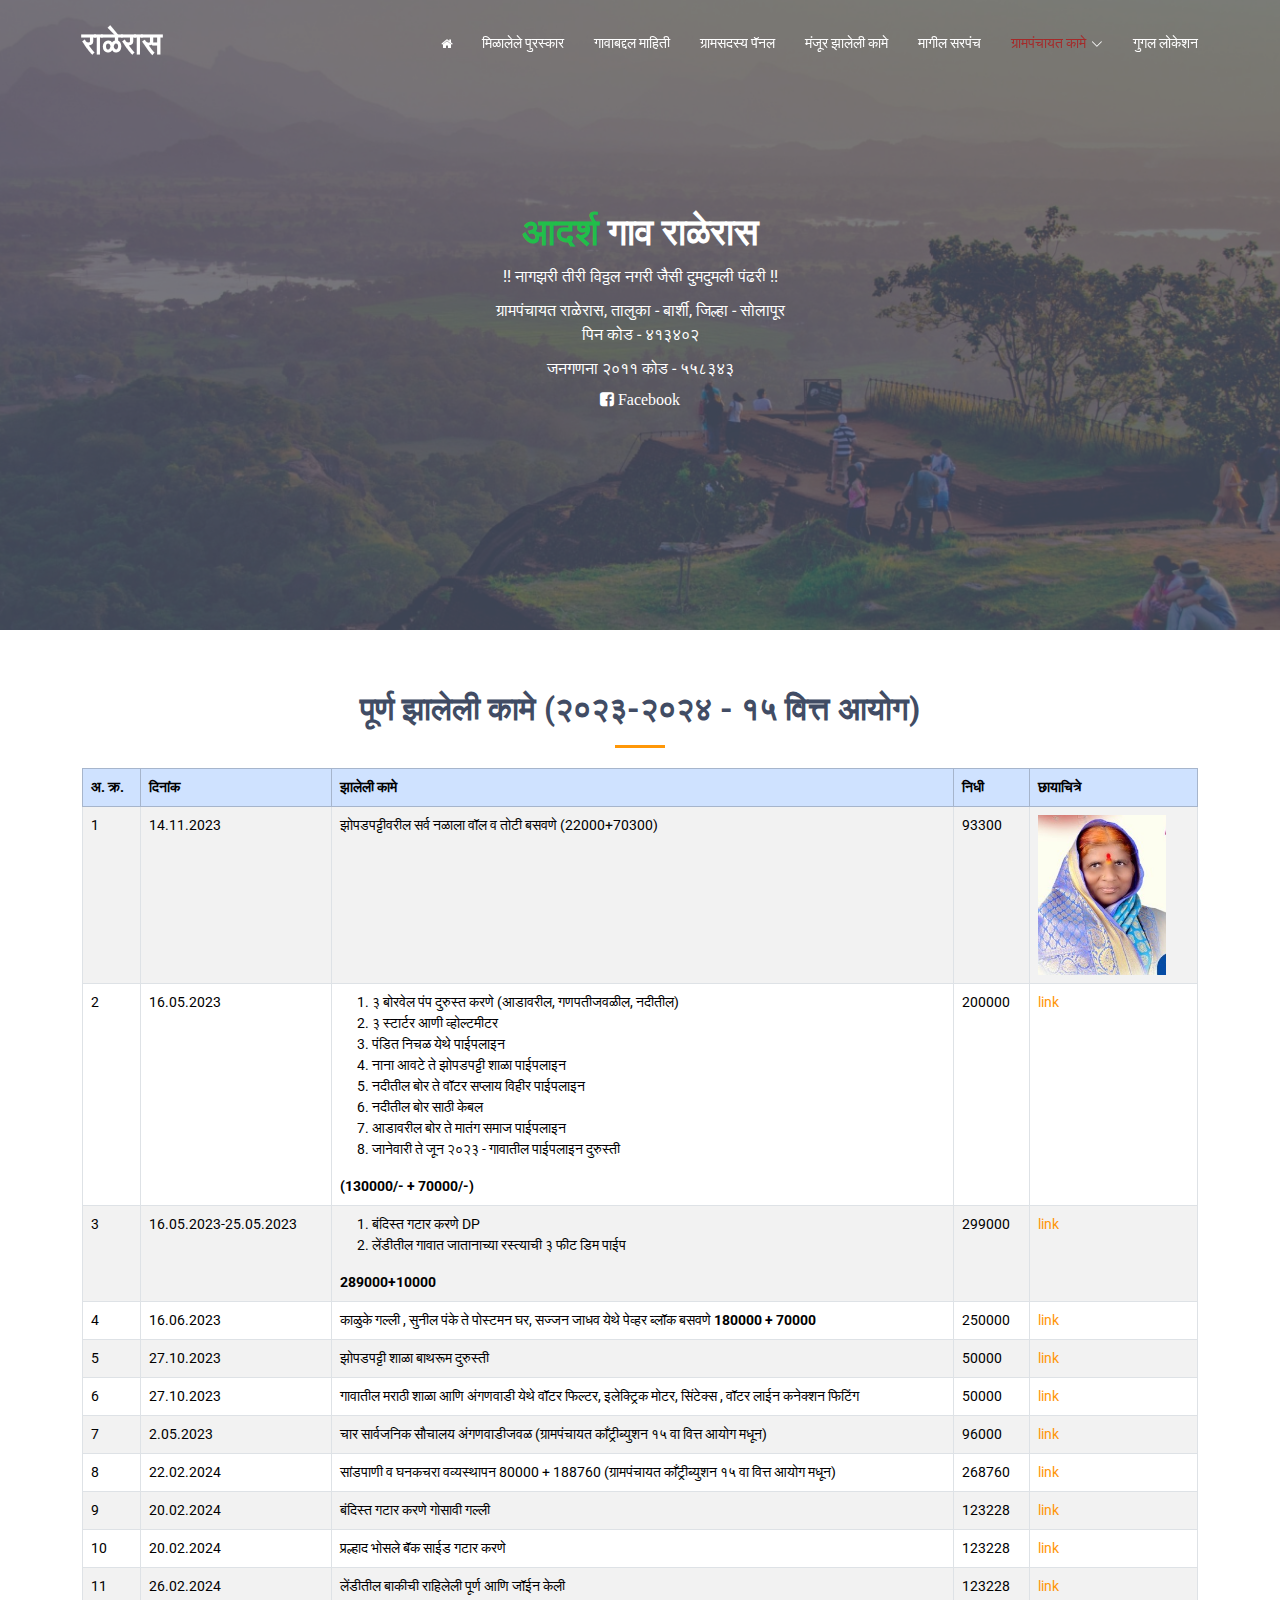
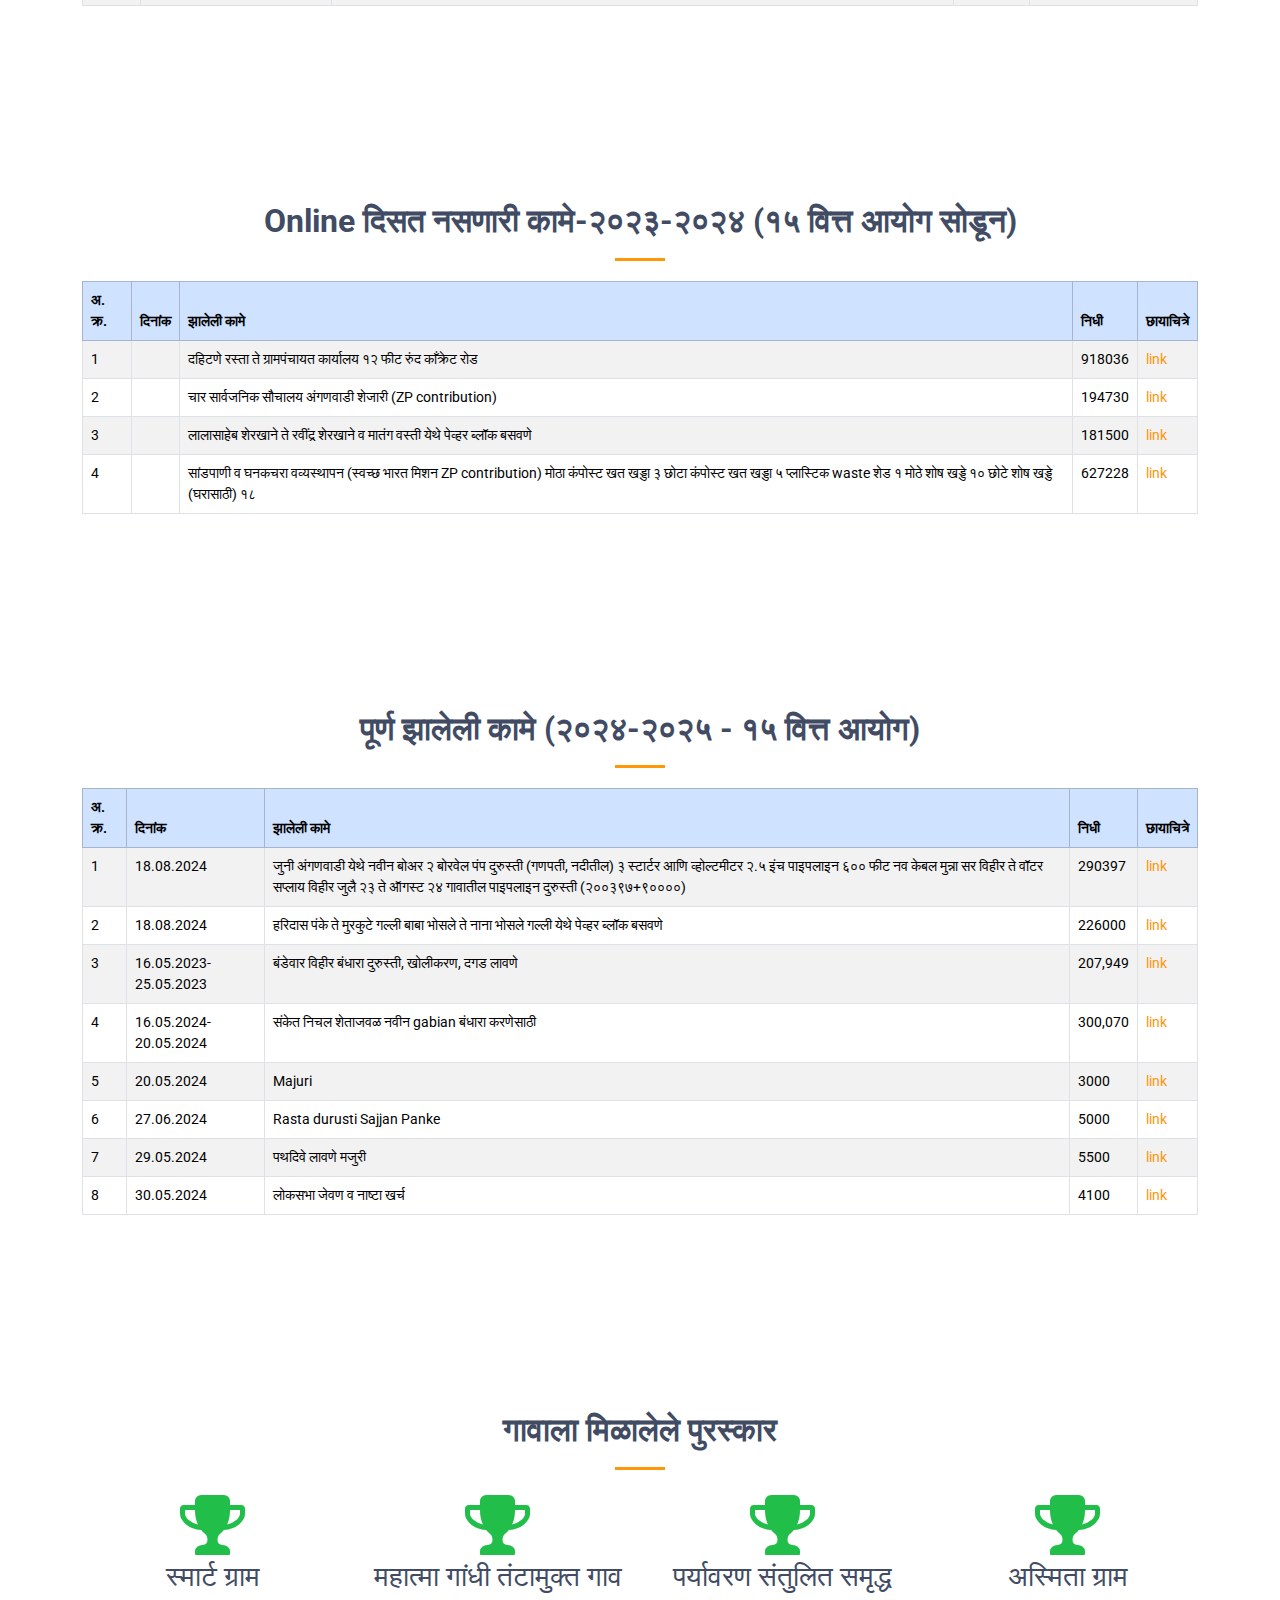
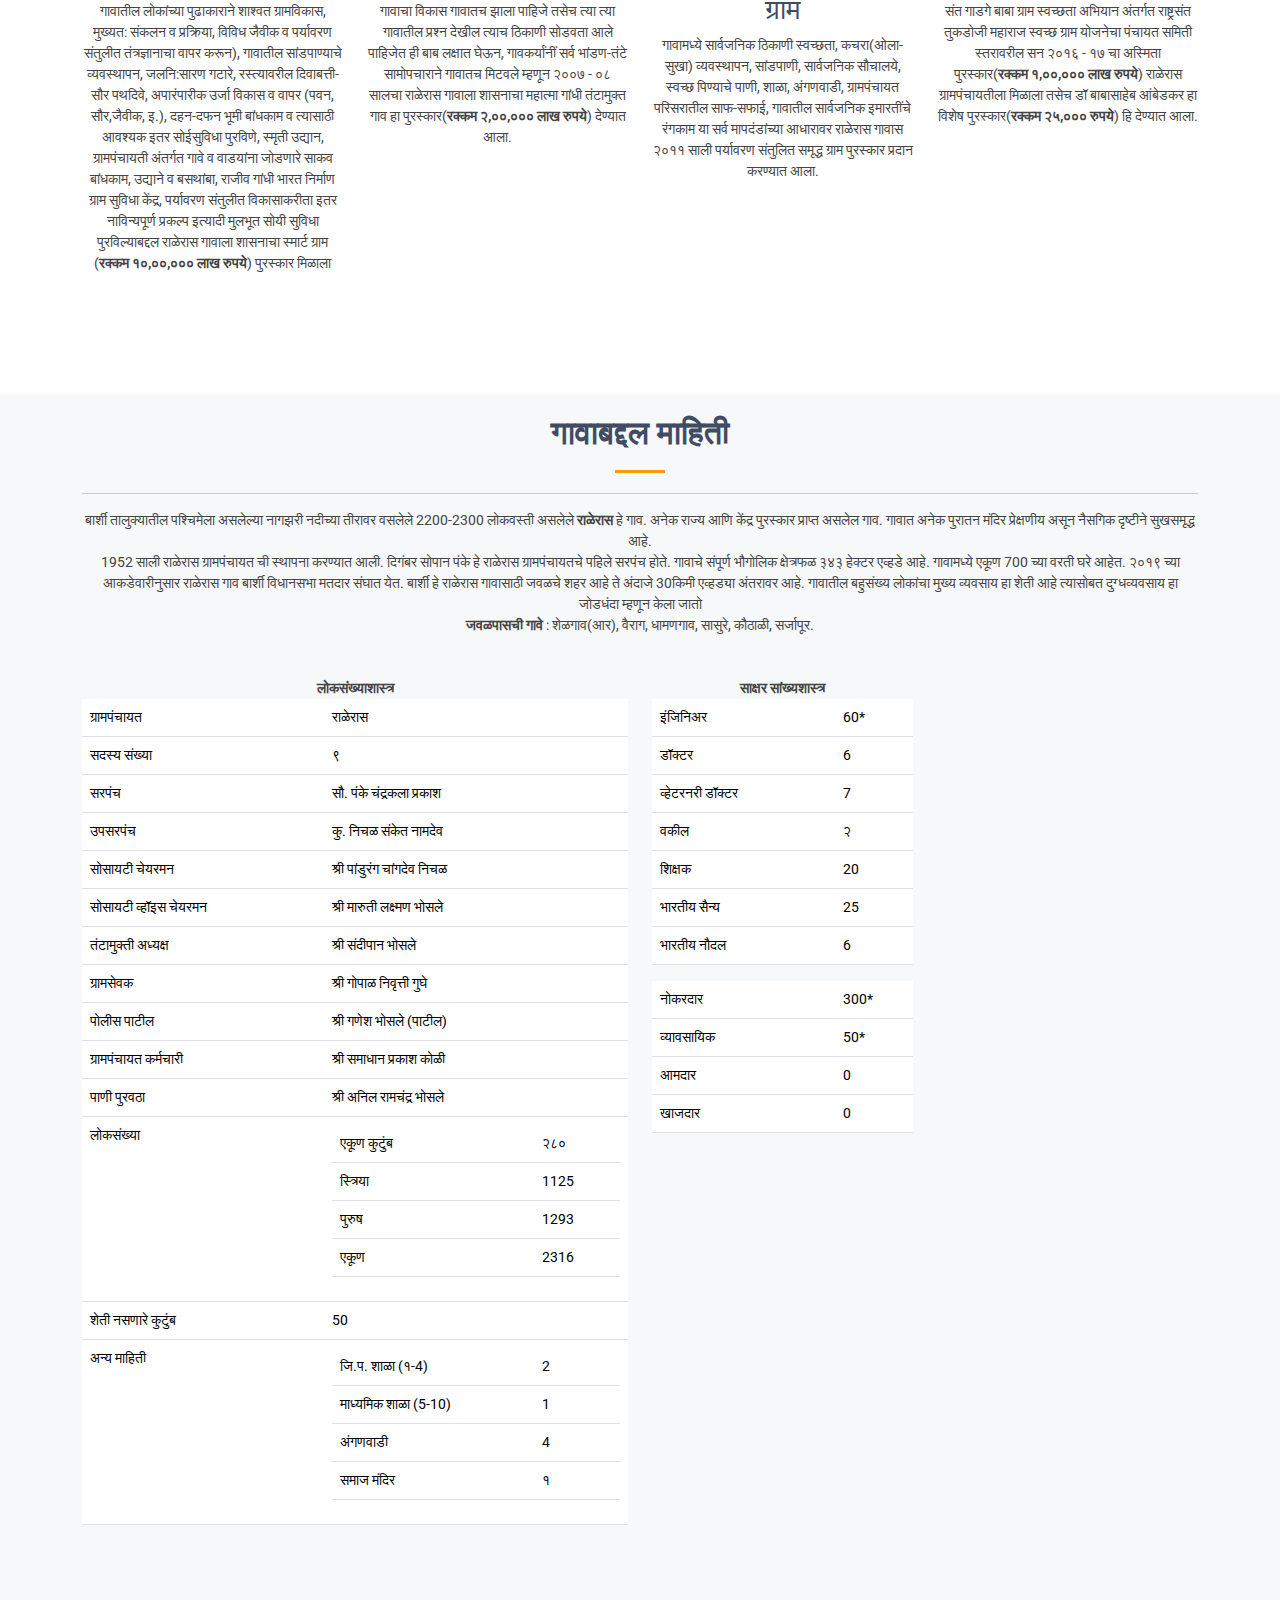
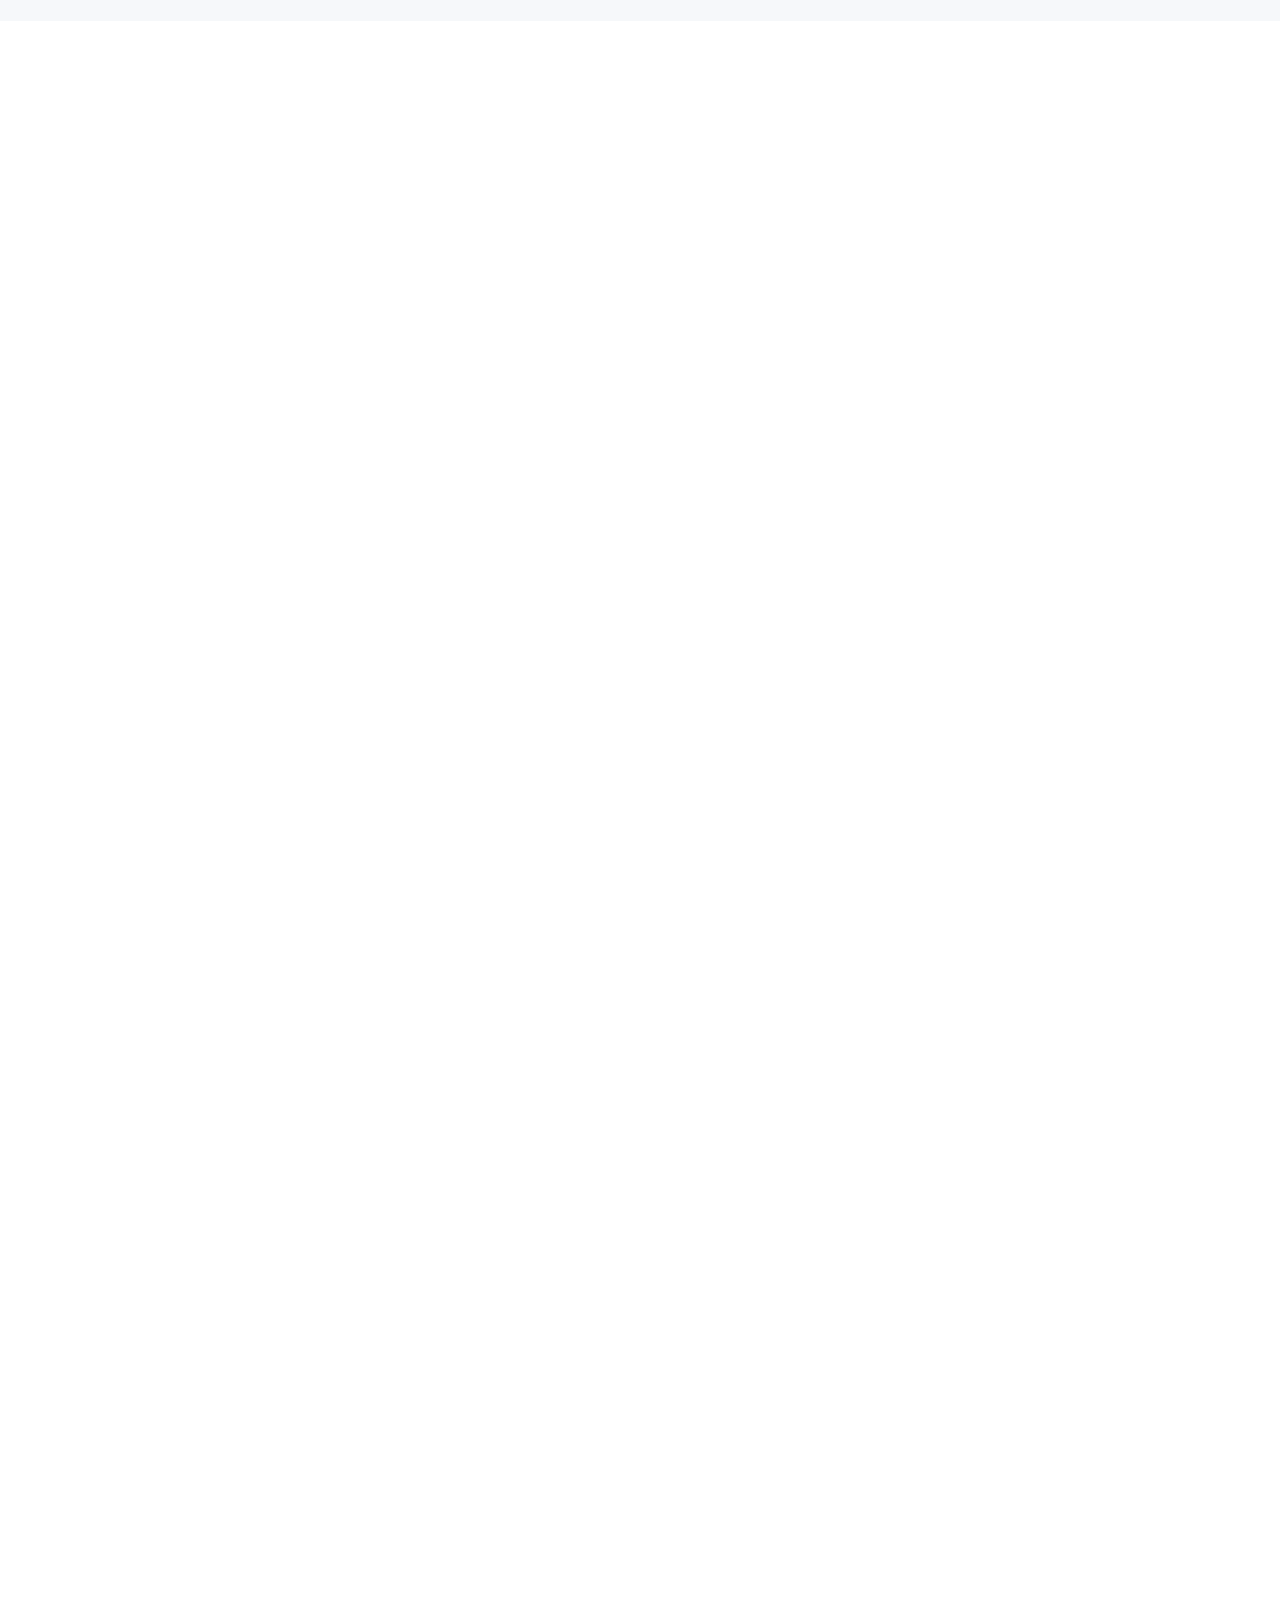
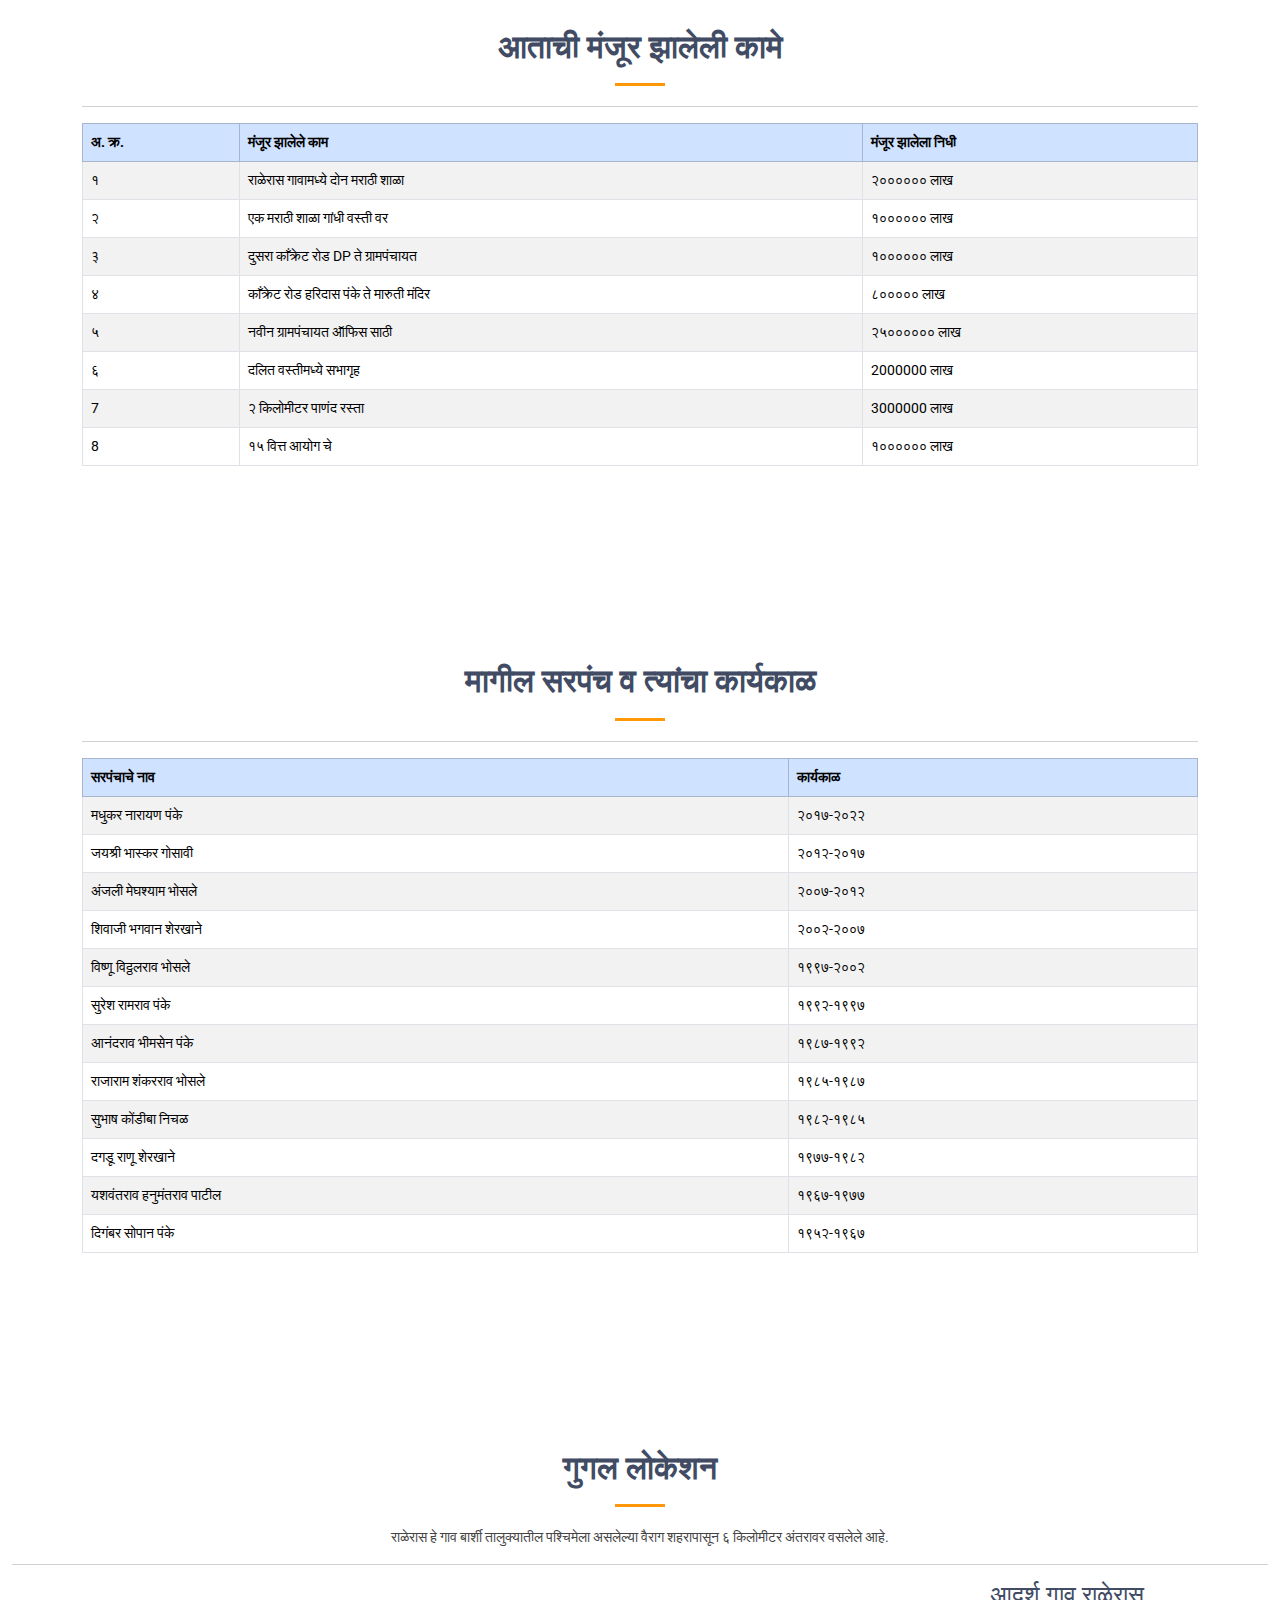
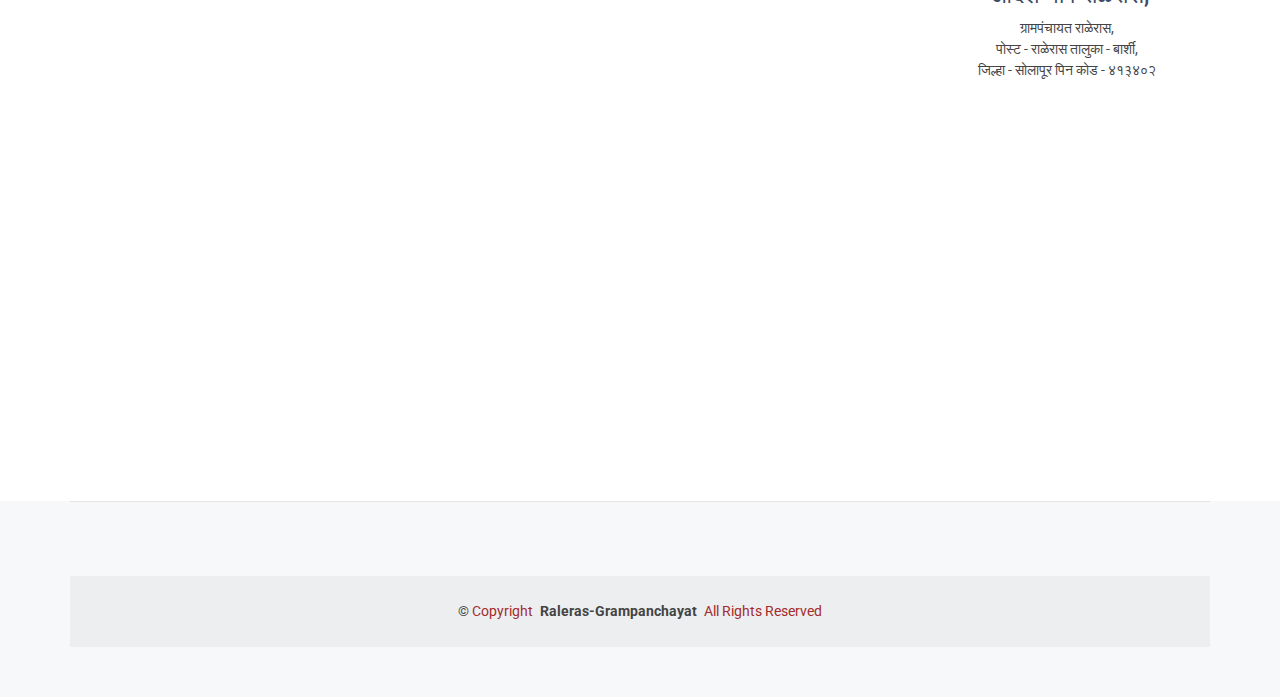
==== commit 073be7fb: "gallery added" ====
--- a/index.html
+++ b/index.html
@@ -41,11 +41,50 @@
 
     <!-- Main CSS File -->
     <link href="assets/css/main.css" rel="stylesheet">
+    <link href="assets/css/application.css" rel="stylesheet">
+    <link rel="stylesheet" href="assets/vendor/blueimp/css/blueimp-gallery.css" />
 
 </head>
 
 <body class="index-page">
-
+<!-- The Gallery as lightbox dialog, should be a document body child element -->
+<div
+        id="blueimp-gallery"
+        class="blueimp-gallery blueimp-gallery-controls blueimp-gallery-contain"
+        aria-label="image gallery"
+        aria-modal="true"
+        role="dialog"
+>
+    <div class="slides" aria-live="polite"></div>
+    <h3 class="title"></h3>
+    <a
+            class="prev"
+            aria-controls="blueimp-gallery"
+            aria-label="previous slide"
+            aria-keyshortcuts="ArrowLeft"
+    ></a>
+    <a
+            class="next"
+            aria-controls="blueimp-gallery"
+            aria-label="next slide"
+            aria-keyshortcuts="ArrowRight"
+    ></a>
+    <a
+            class="close"
+            aria-controls="blueimp-gallery"
+            aria-label="close"
+            aria-keyshortcuts="Escape"
+    ></a>
+    <a
+            class="play-pause"
+            aria-controls="blueimp-gallery"
+            aria-label="play slideshow"
+            aria-keyshortcuts="Space"
+            aria-pressed="false"
+            role="button"
+    ></a>
+    <ol class="indicator"></ol>
+</div>
 <header id="header" class="header d-flex align-items-center fixed-top">
     <div class="container-fluid container-xl position-relative d-flex align-items-center justify-content-between">
 
@@ -145,7 +184,11 @@
                             <td>झोपडपट्टीवरील सर्व नळाला वॉल व तोटी बसवणे
                                 (22000+70300)</td>
                             <td>93300</td>
-                            <td><a href="#">link</a></td>
+                            <td>
+                                <a href="javascript:openFirstGallery(this)">
+                                    <img src="assets/team/Sarpanch.jpeg" alt="Sarpach" class="img-preview"/>
+                                </a>
+                            </td>
                         </tr>
                         <tr>
                             <td>2</td>
@@ -1025,6 +1068,11 @@
 <div id="preloader"></div>
 
 <!-- Vendor JS Files -->
+<script
+        src="https://ajax.googleapis.com/ajax/libs/jquery/1.12.4/jquery.min.js"
+        integrity="sha384-nvAa0+6Qg9clwYCGGPpDQLVpLNn0fRaROjHqs13t4Ggj3Ez50XnGQqc/r8MhnRDZ"
+        crossorigin="anonymous"
+></script>
 <script src="assets/vendor/bootstrap/js/bootstrap.bundle.min.js"></script>
 <script src="assets/vendor/php-email-form/validate.js"></script>
 <script src="assets/vendor/aos/aos.js"></script>
@@ -1033,10 +1081,25 @@
 <script src="assets/vendor/glightbox/js/glightbox.min.js"></script>
 <script src="assets/vendor/imagesloaded/imagesloaded.pkgd.min.js"></script>
 <script src="assets/vendor/isotope-layout/isotope.pkgd.min.js"></script>
-
+<script src="assets/vendor/blueimp/js/blueimp-gallery.js"></script>
 <!-- Main JS File -->
 <script src="assets/js/main.js"></script>
-
+<script>
+    function openFirstGallery(event) {
+        console.log(event)
+        let links = ["assets/team/Sarpanch.jpeg", "assets/team/1_2_2022.jpeg","assets/team/1_1_2022.jpeg", "assets/team/1_3_2022.jpeg",
+            "assets/team/2_1_2022.jpeg","assets/team/2_2_2022.jpeg","assets/team/3_1_2022.jpeg", "assets/team/3_2_2022.jpeg", "assets/team/3_3_2022.jpeg"
+        ]
+        const linkArray = [];
+        links.forEach(value => {
+            let aTag = document.createElement('a');
+            aTag.setAttribute('href',value);
+            linkArray.push(aTag);
+        })
+        let options = { index: linkArray[0], event: undefined }
+        blueimp.Gallery(linkArray, options)
+    }
+</script>
 </body>
 
 </html>--- a/assets/css/application.css
+++ b/assets/css/application.css
@@ -0,0 +1,4 @@
+.img-preview {
+    height: 10rem;
+    width: 8rem;
+}--- a/assets/vendor/blueimp/css/blueimp-gallery.css
+++ b/assets/vendor/blueimp/css/blueimp-gallery.css
@@ -0,0 +1,249 @@
+@charset "UTF-8";
+/*
+ * blueimp Gallery CSS
+ * https://github.com/blueimp/Gallery
+ *
+ * Copyright 2013, Sebastian Tschan
+ * https://blueimp.net
+ *
+ * Licensed under the MIT license:
+ * https://opensource.org/licenses/MIT
+ */
+
+.blueimp-gallery,
+.blueimp-gallery > .slides > .slide > .slide-content,
+.blueimp-gallery > .slides > .slide > .slide-content > img {
+  position: absolute;
+  top: 0;
+  right: 0;
+  bottom: 0;
+  left: 0;
+  -webkit-transition: opacity 0.2s linear;
+  -moz-transition: opacity 0.2s linear;
+  -ms-transition: opacity 0.2s linear;
+  -o-transition: opacity 0.2s linear;
+  transition: opacity 0.2s linear;
+  /* Prevent artifacts in Mozilla Firefox: */
+  backface-visibility: hidden;
+  -moz-backface-visibility: hidden;
+}
+.blueimp-gallery > .slides > .slide > .slide-content,
+.blueimp-gallery > .slides > .slide > .slide-content > img {
+  margin: auto;
+  width: auto;
+  height: auto;
+  max-width: 100%;
+  max-height: 100%;
+  opacity: 1;
+}
+.blueimp-gallery {
+  position: fixed;
+  z-index: 999999;
+  overflow: hidden;
+  background: #000;
+  opacity: 0;
+  display: none;
+  direction: ltr;
+  -ms-touch-action: pinch-zoom;
+  touch-action: pinch-zoom;
+}
+.blueimp-gallery-carousel {
+  position: relative;
+  z-index: auto;
+  margin: 1em auto;
+  /* Set the carousel width/height ratio to 16/9: */
+  padding-bottom: 56.25%;
+  box-shadow: 0 0 4px rgba(0, 0, 0, 0.1);
+  -ms-touch-action: pan-y pinch-zoom;
+  touch-action: pan-y pinch-zoom;
+  display: block;
+}
+.blueimp-gallery-display {
+  display: block;
+  opacity: 1;
+}
+.blueimp-gallery > .slides {
+  position: relative;
+  height: 100%;
+  overflow: hidden;
+}
+.blueimp-gallery-carousel > .slides {
+  position: absolute;
+}
+.blueimp-gallery > .slides > .slide {
+  visibility: hidden;
+  position: relative;
+  float: left;
+  height: 100%;
+  text-align: center;
+  -webkit-transition-timing-function: cubic-bezier(0.645, 0.045, 0.355, 1);
+  -moz-transition-timing-function: cubic-bezier(0.645, 0.045, 0.355, 1);
+  -ms-transition-timing-function: cubic-bezier(0.645, 0.045, 0.355, 1);
+  -o-transition-timing-function: cubic-bezier(0.645, 0.045, 0.355, 1);
+  transition-timing-function: cubic-bezier(0.645, 0.045, 0.355, 1);
+}
+.blueimp-gallery > .slides > .slide-prev,
+.blueimp-gallery > .slides > .slide-active,
+.blueimp-gallery > .slides > .slide-next {
+  visibility: visible;
+}
+.blueimp-gallery > .slides > .slide-loading {
+  background: url(../img/loading.gif) center no-repeat;
+  background-size: 64px 64px;
+}
+.blueimp-gallery-smil > .slides > .slide-loading {
+  background-image: url(../img/loading.svg);
+}
+.blueimp-gallery > .slides > .slide-loading > .slide-content {
+  opacity: 0;
+}
+.blueimp-gallery > .slides > .slide-error {
+  background: url(../img/error.png) center no-repeat;
+}
+.blueimp-gallery-svgasimg > .slides > .slide-error {
+  background-image: url(../img/error.svg);
+}
+.blueimp-gallery > .slides > .slide-error > .slide-content {
+  display: none;
+}
+.blueimp-gallery-display > .prev,
+.blueimp-gallery-display > .next {
+  position: absolute;
+  top: 50%;
+  left: 15px;
+  width: 8px;
+  height: 20px;
+  padding: 10px 14px 10px 18px;
+  margin-top: -23px;
+  -webkit-box-sizing: content-box;
+  -moz-box-sizing: content-box;
+  box-sizing: content-box;
+  background: #222 url(../img/prev.png) center no-repeat;
+  background-color: rgba(0, 0, 0, 0.5);
+  border: 3px solid #fff;
+  -webkit-border-radius: 30px;
+  -moz-border-radius: 30px;
+  border-radius: 30px;
+  opacity: 0.5;
+  cursor: pointer;
+  display: none;
+}
+.blueimp-gallery-display > .next {
+  right: 15px;
+  left: auto;
+  background-image: url(../img/next.png);
+}
+.blueimp-gallery-svgasimg > .prev {
+  background-image: url(../img/prev.svg);
+}
+.blueimp-gallery-svgasimg > .next {
+  background-image: url(../img/next.svg);
+}
+.blueimp-gallery-display > .close {
+  position: absolute;
+  top: 15px;
+  right: 15px;
+  width: 30px;
+  height: 30px;
+  background: url(../img/close.png) center no-repeat;
+  opacity: 0.8;
+  cursor: pointer;
+  display: none;
+}
+.blueimp-gallery-svgasimg > .close {
+  background-image: url(../img/close.svg);
+}
+.blueimp-gallery > .title {
+  position: absolute;
+  top: 15px;
+  left: 15px;
+  margin: 0 60px 0 0;
+  font-size: 20px;
+  line-height: 30px;
+  color: #fff;
+  text-shadow: 0 0 2px #000;
+  opacity: 0.8;
+  display: none;
+}
+.blueimp-gallery-display > .play-pause {
+  position: absolute;
+  right: 15px;
+  bottom: 15px;
+  width: 30px;
+  height: 30px;
+  background: url(../img/play-pause.png) 0 0 no-repeat;
+  cursor: pointer;
+  opacity: 0.5;
+  display: none;
+}
+.blueimp-gallery-svgasimg > .play-pause {
+  background-image: url(../img/play-pause.svg);
+}
+.blueimp-gallery-playing > .play-pause {
+  background-position: -30px 0;
+}
+.blueimp-gallery-controls > .prev,
+.blueimp-gallery-controls > .next,
+.blueimp-gallery-controls > .close,
+.blueimp-gallery-controls > .title,
+.blueimp-gallery-controls > .play-pause {
+  display: block;
+  /* Fix z-index issues (controls behind slide element) on Android: */
+  -webkit-transform: translateZ(0);
+  -moz-transform: translateZ(0);
+  -ms-transform: translateZ(0);
+  -o-transform: translateZ(0);
+  transform: translateZ(0);
+}
+.blueimp-gallery-single > .prev,
+.blueimp-gallery-left > .prev,
+.blueimp-gallery-single > .next,
+.blueimp-gallery-right > .next,
+.blueimp-gallery-single > .play-pause {
+  display: none;
+}
+.blueimp-gallery > .slides > .slide > .slide-content,
+.blueimp-gallery > .prev,
+.blueimp-gallery > .next,
+.blueimp-gallery > .close,
+.blueimp-gallery > .play-pause {
+  -webkit-user-select: none;
+  -khtml-user-select: none;
+  -moz-user-select: none;
+  -ms-user-select: none;
+  user-select: none;
+}
+.blueimp-gallery > .prev:hover,
+.blueimp-gallery > .next:hover,
+.blueimp-gallery > .close:hover,
+.blueimp-gallery > .title:hover,
+.blueimp-gallery > .play-pause:hover {
+  color: #fff;
+  opacity: 1;
+}
+
+/* IE7 fixes */
+* + html .blueimp-gallery > .slides > .slide {
+  min-height: 300px;
+}
+* + html .blueimp-gallery > .slides > .slide > .slide-content {
+  position: relative;
+}
+* + html .blueimp-gallery > .slides > .slide > .slide-content > img {
+  position: relative;
+}
+
+@supports (object-fit: contain) {
+  .blueimp-gallery-contain > .slides > .slide > .slide-content,
+  .blueimp-gallery-contain > .slides > .slide > .slide-content > img {
+    width: 100%;
+    height: 100%;
+    object-fit: contain;
+  }
+}
+
+@media (prefers-color-scheme: light) {
+  .blueimp-gallery-carousel {
+    background: #fff;
+  }
+}
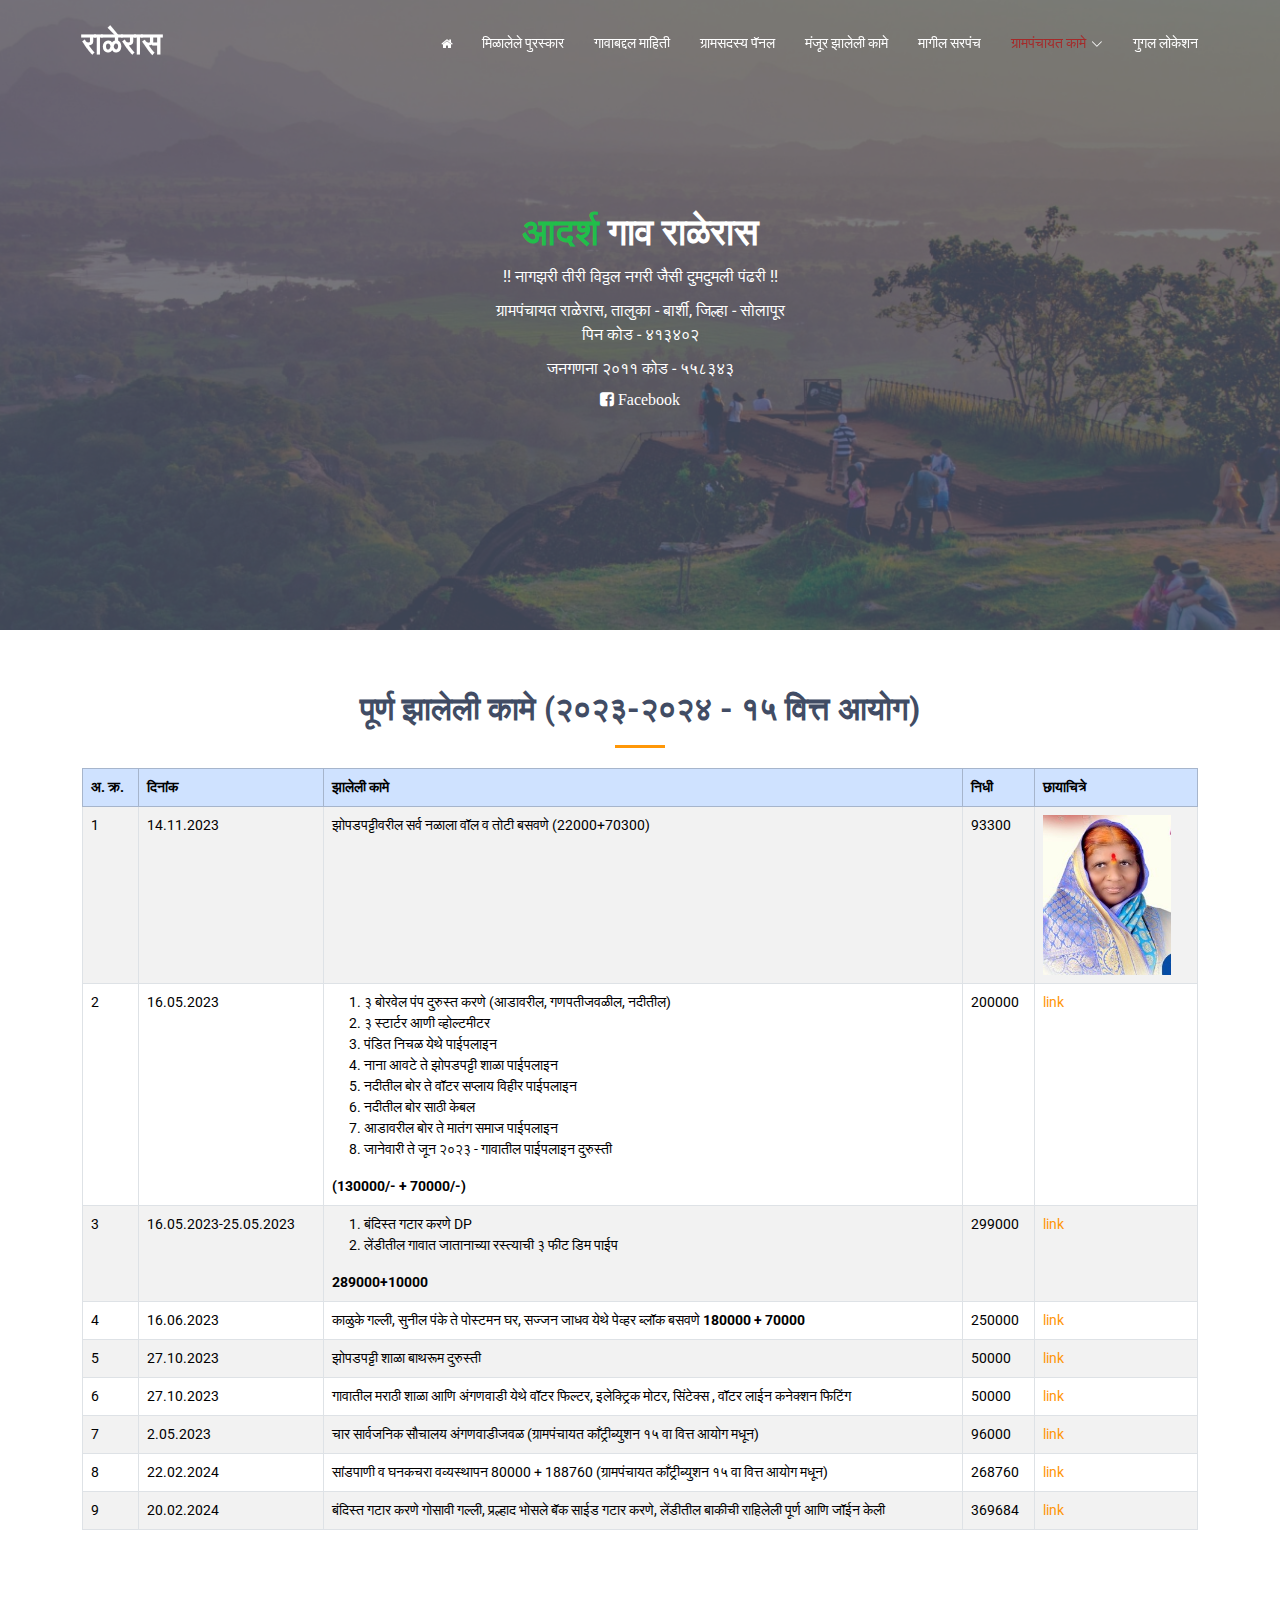
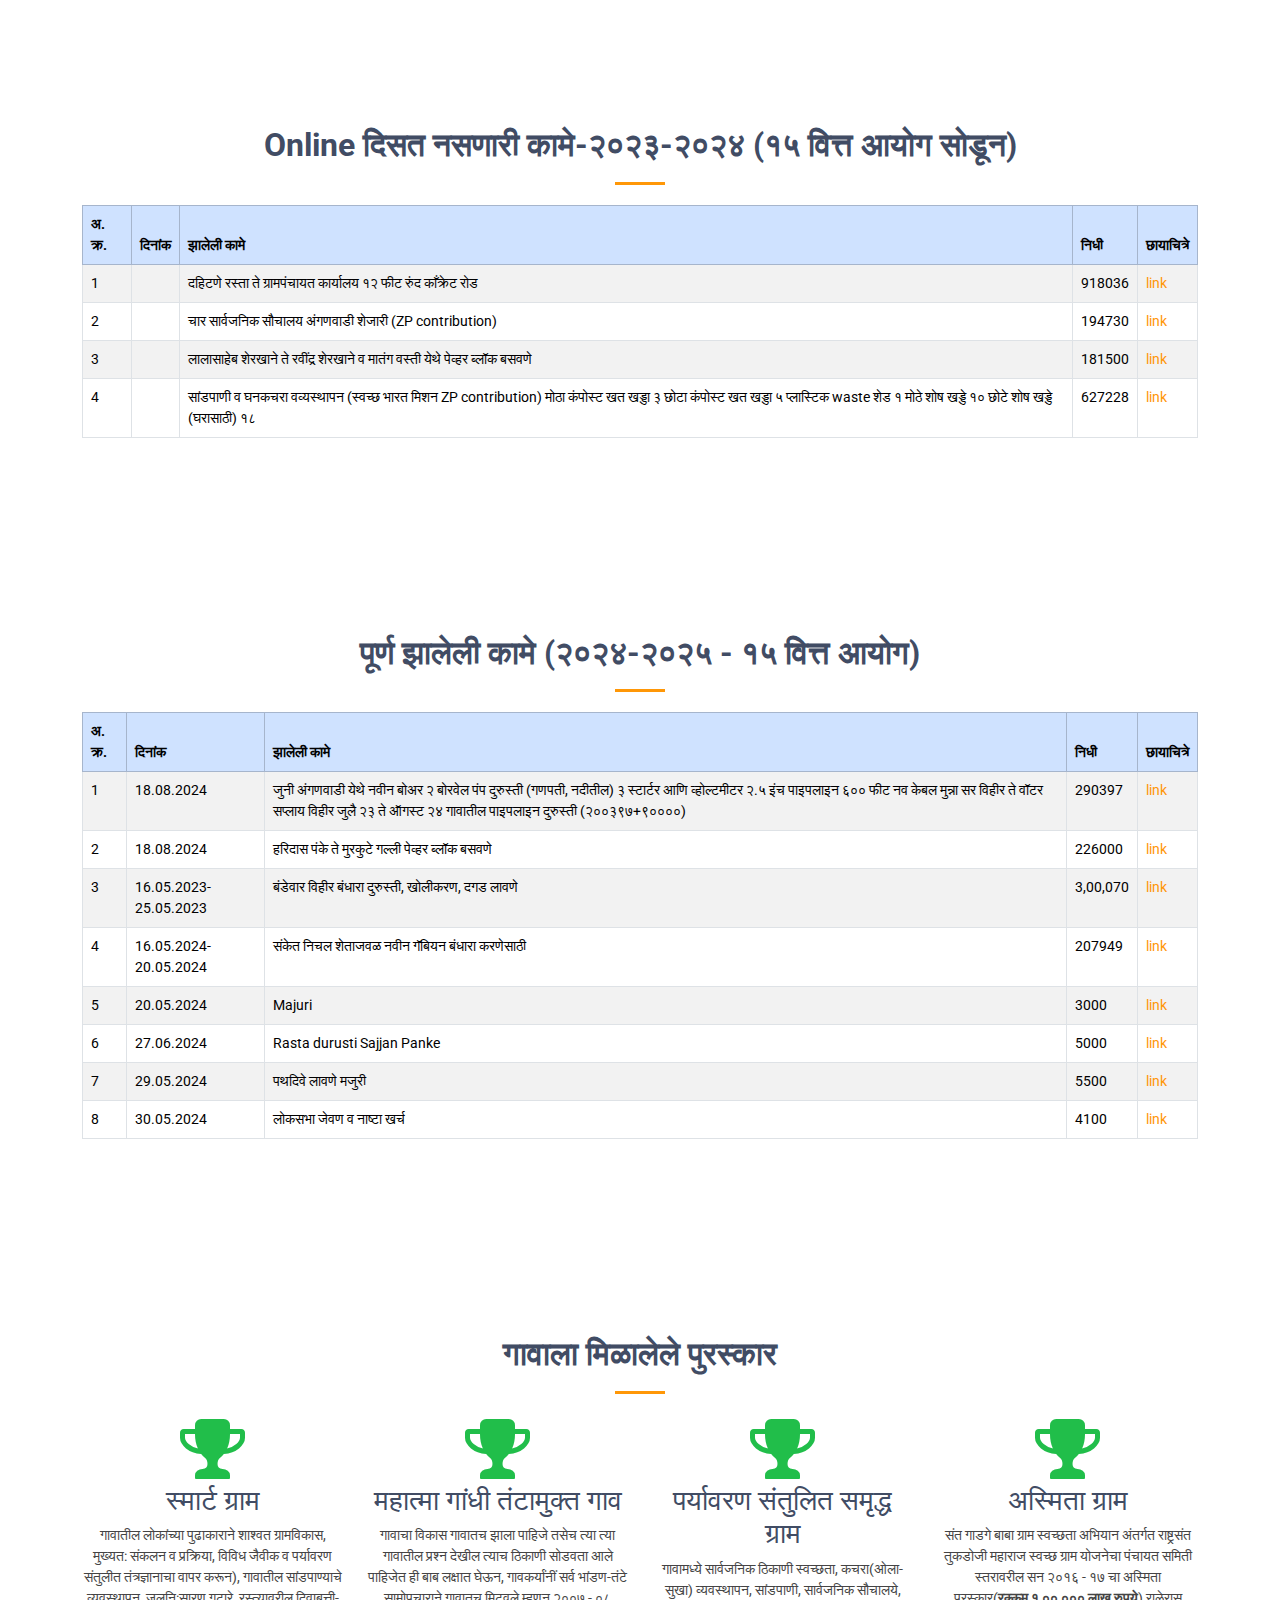
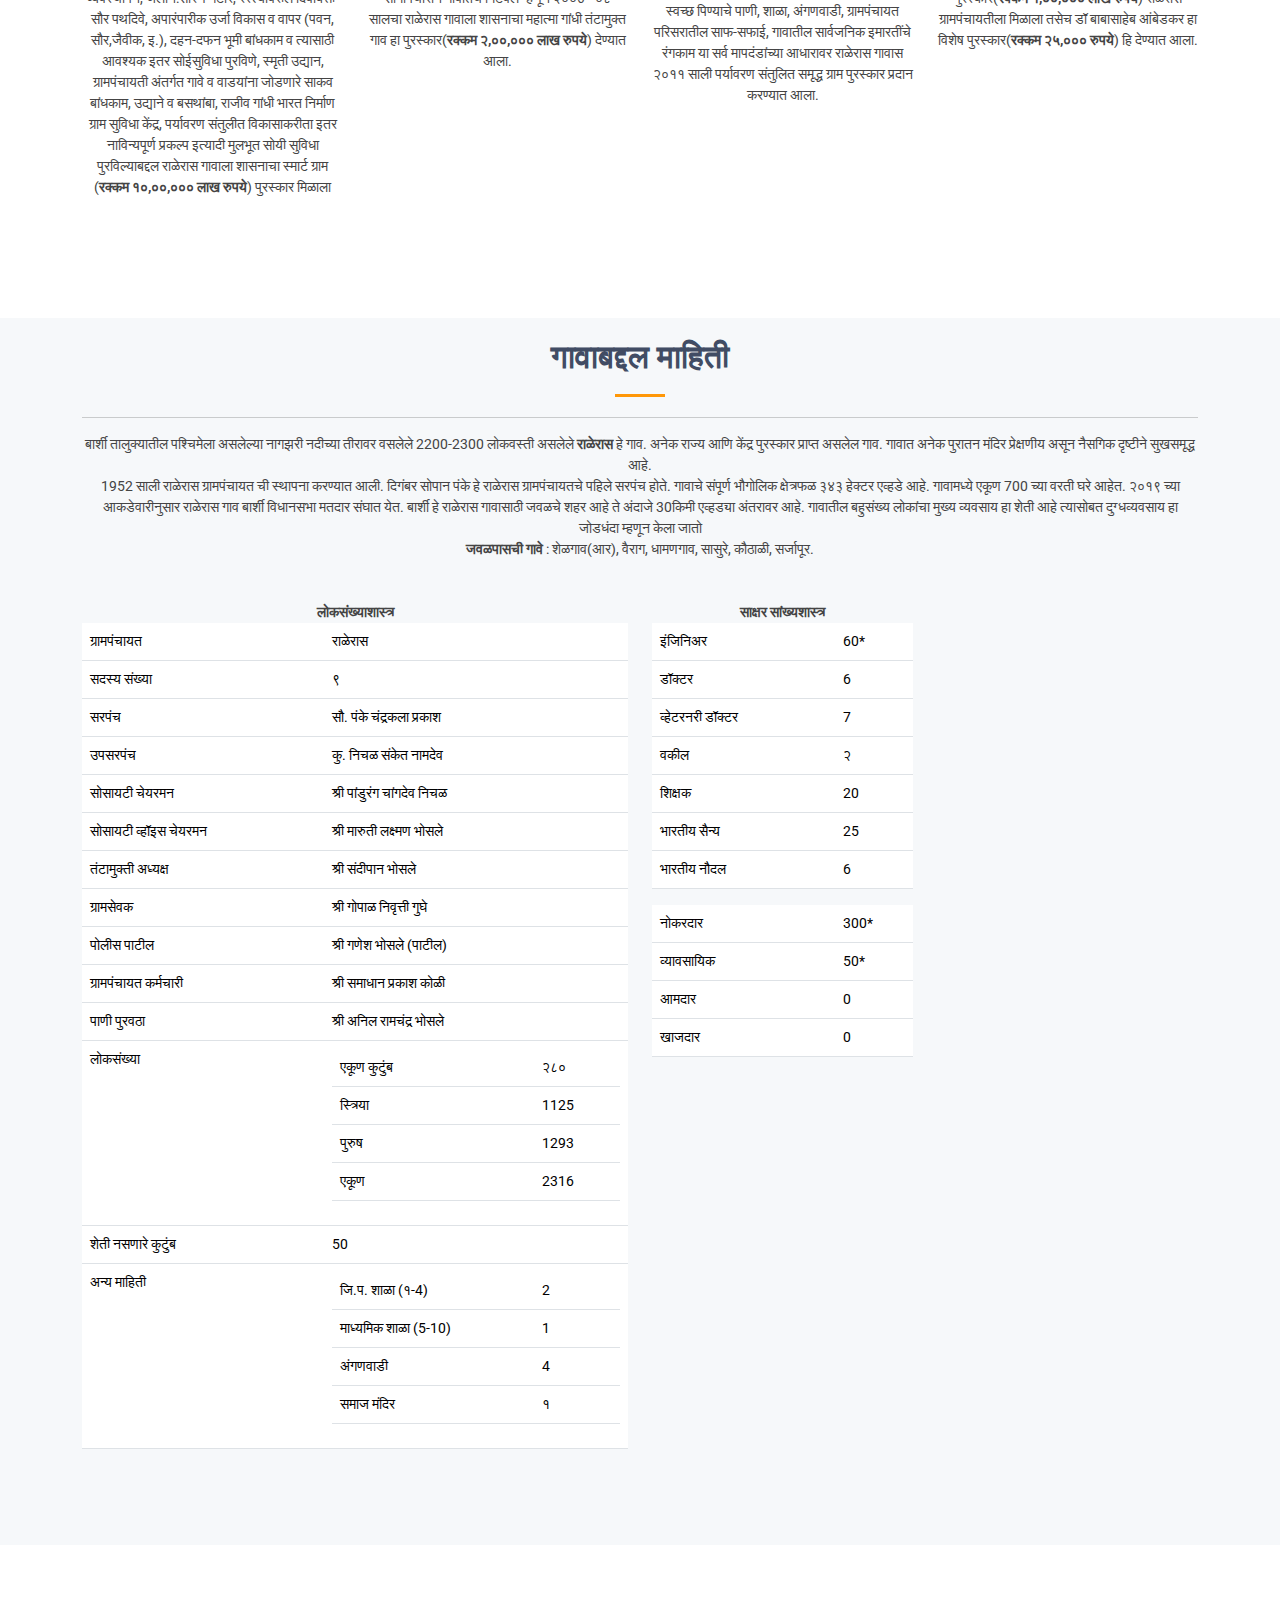
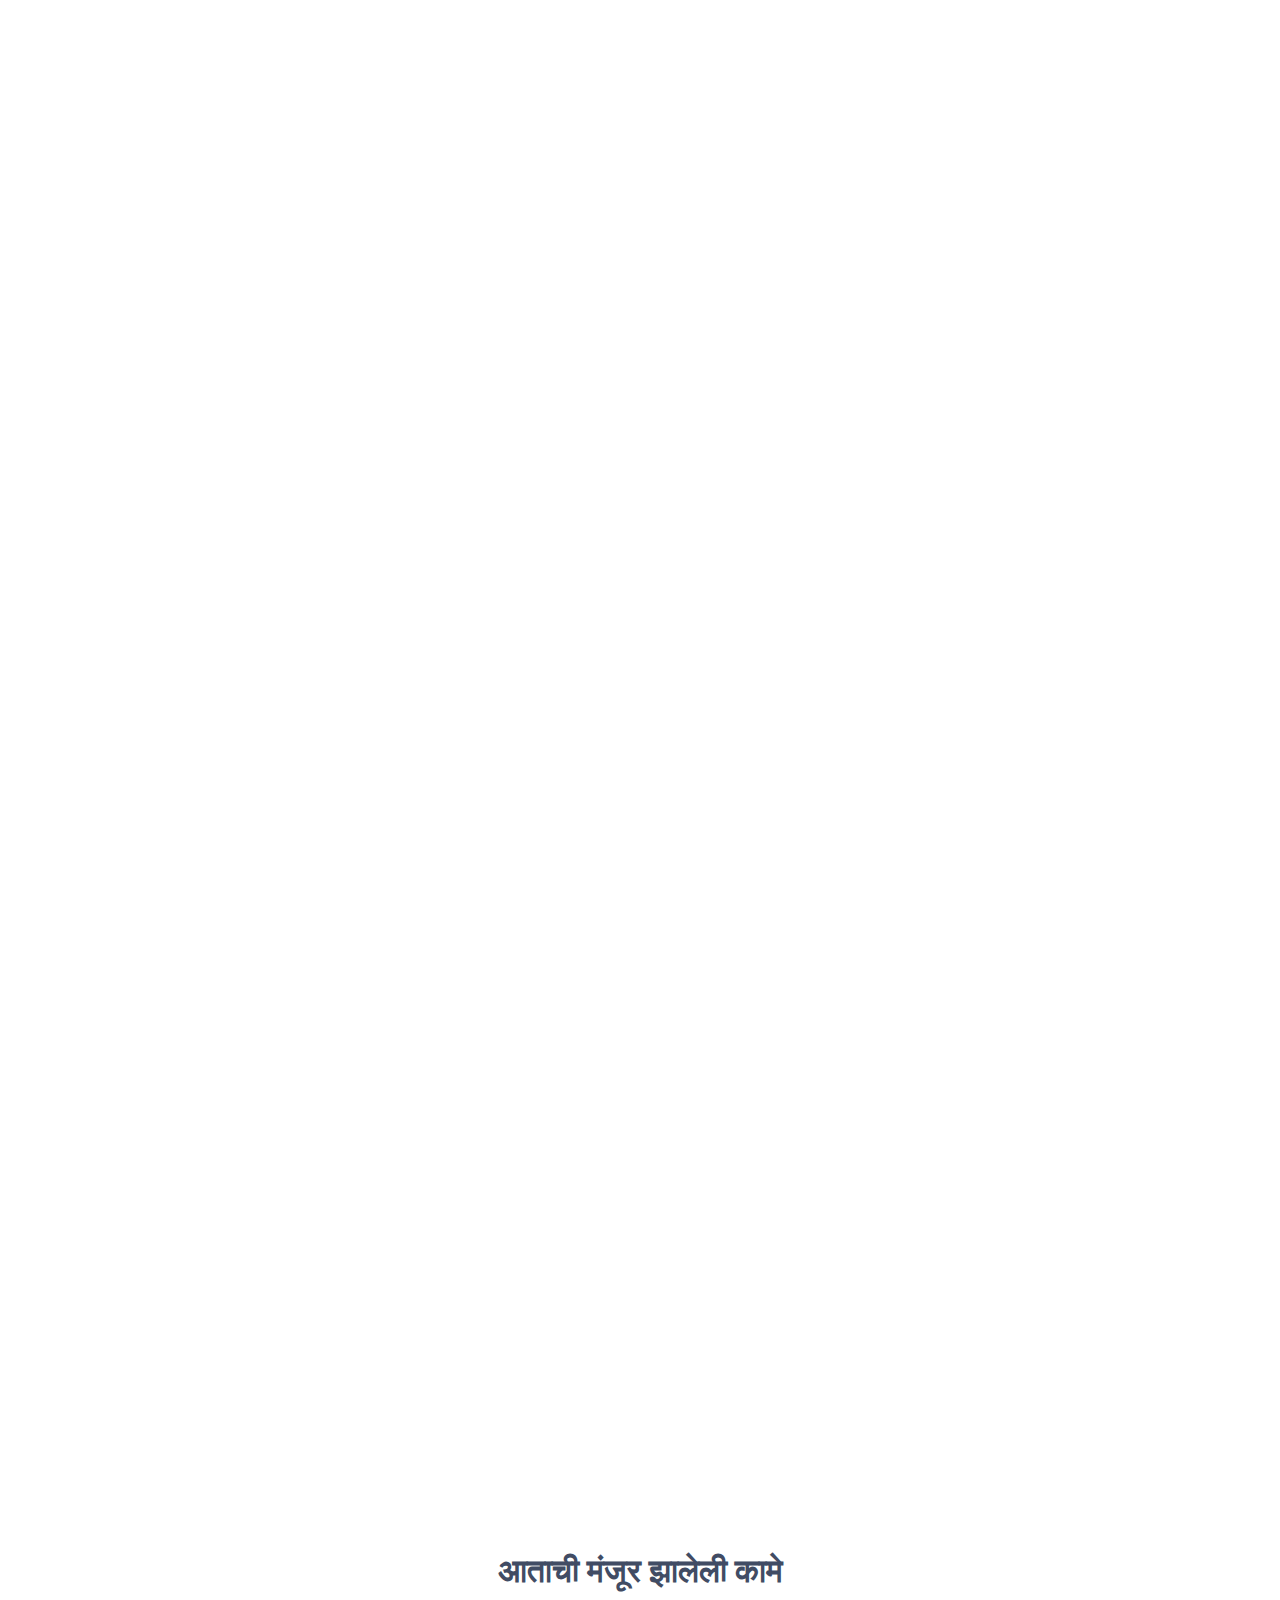
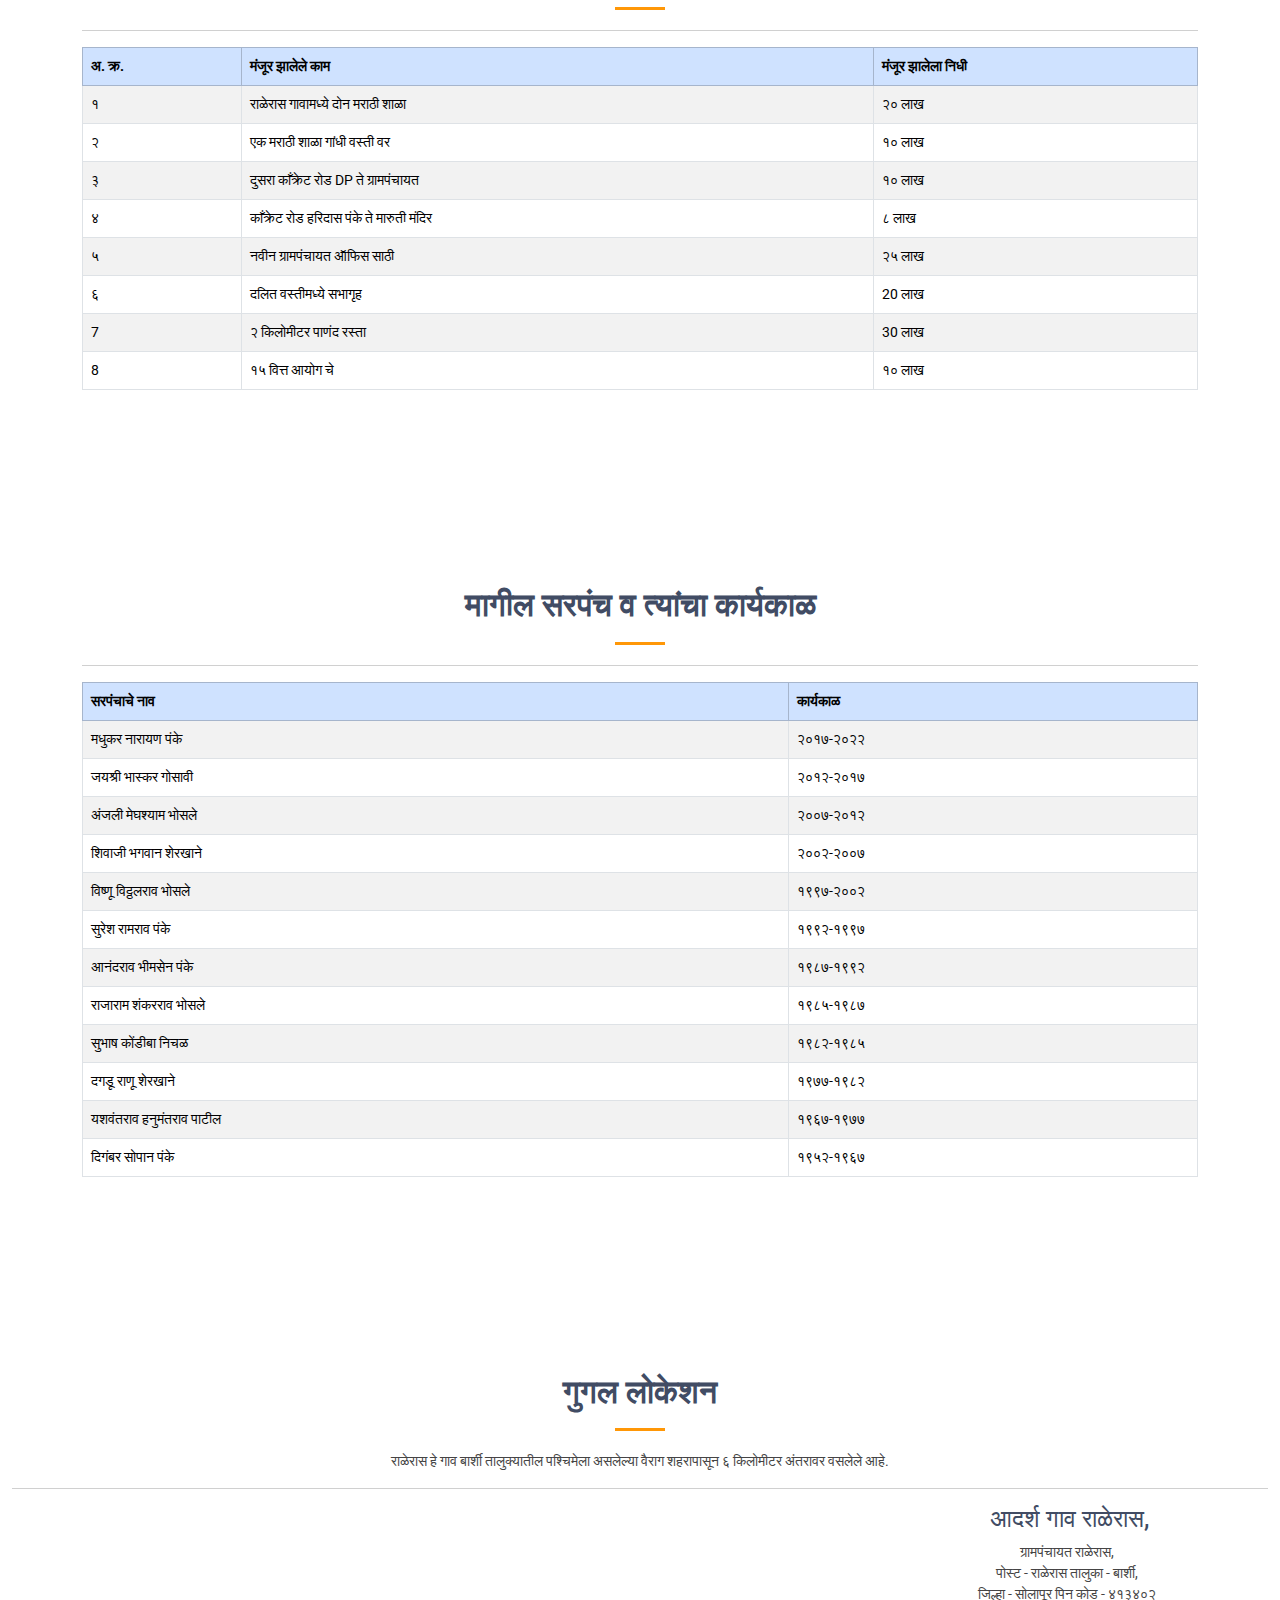
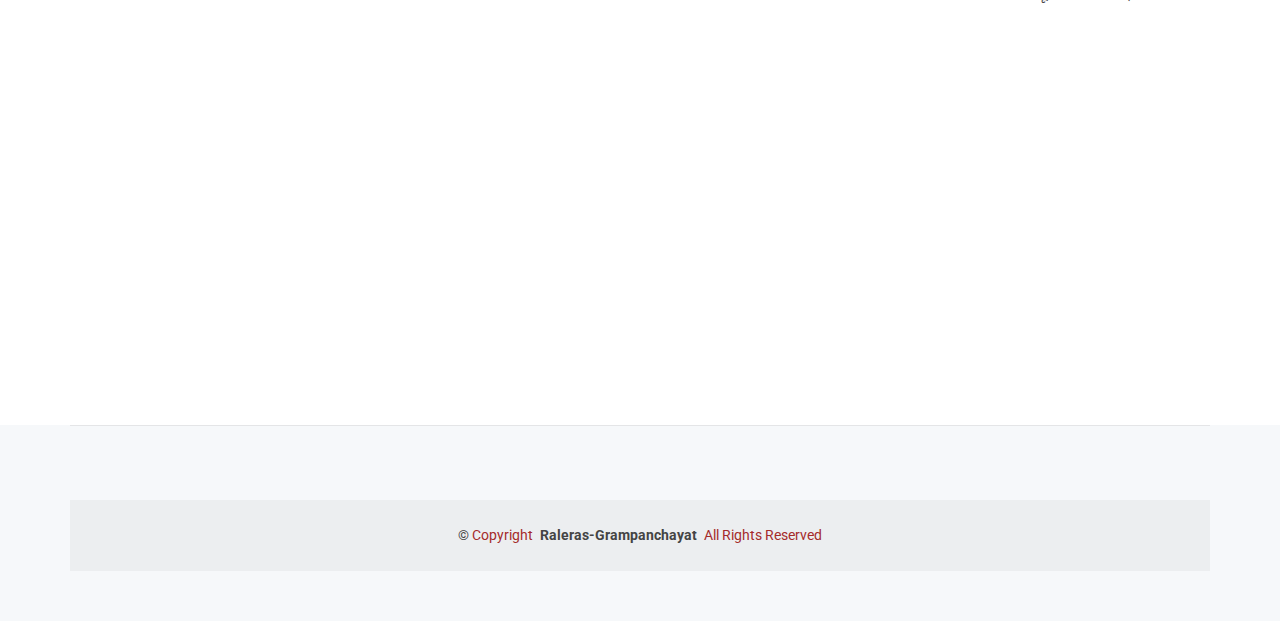
==== commit 8f24724f: "Correction suggested by Amar" ====
--- a/index.html
+++ b/index.html
@@ -225,7 +225,7 @@
                         <tr>
                             <td>4</td>
                             <td>16.06.2023</td>
-                            <td>काळुके गल्ली , सुनील पंके ते पोस्टमन घर, सज्जन जाधव येथे पेव्हर ब्लॉक बसवणे
+                            <td>काळुके गल्ली, सुनील पंके ते पोस्टमन घर, सज्जन जाधव येथे पेव्हर ब्लॉक बसवणे
                             <strong>180000 + 70000</strong>
                             </td>
                             <td>250000</td>
@@ -234,8 +234,7 @@
                         <tr>
                             <td>5</td>
                             <td>27.10.2023</td>
-                            <td>झोपडपट्टी शाळा बाथरूम दुरुस्ती
-                                </td>
+                            <td>झोपडपट्टी शाळा बाथरूम दुरुस्ती</td>
                             <td>50000</td>
                             <td><a href="#">link</a></td>
                         </tr>
@@ -265,22 +264,10 @@
                         <tr>
                             <td>9</td>
                             <td>20.02.2024</td>
-                            <td>बंदिस्त गटार करणे गोसावी गल्ली</td>
-                            <td>123228</td>
-                            <td><a href="#">link</a></td>
-                        </tr>
-                        <tr>
-                            <td>10</td>
-                            <td>20.02.2024</td>
-                            <td>प्रल्हाद भोसले बॅक साईड गटार करणे </td>
-                            <td>123228</td>
-                            <td><a href="#">link</a></td>
-                        </tr>
-                        <tr>
-                            <td>11</td>
-                            <td>26.02.2024</td>
-                            <td>लेंडीतील बाकीची राहिलेली पूर्ण आणि जॉईन केली </td>
-                            <td>123228</td>
+                            <td>बंदिस्त गटार करणे गोसावी गल्ली,
+                                प्रल्हाद भोसले बॅक साईड गटार करणे,
+                                लेंडीतील बाकीची राहिलेली पूर्ण आणि जॉईन केली</td>
+                            <td>369684</td>
                             <td><a href="#">link</a></td>
                         </tr>
                         </tbody>
@@ -393,7 +380,6 @@
                             <td>2</td>
                             <td>18.08.2024</td>
                             <td>हरिदास पंके ते मुरकुटे गल्ली
-                                बाबा भोसले ते नाना भोसले गल्ली येथे
                                 पेव्हर ब्लॉक बसवणे
                             </td>
                             <td>226000</td>
@@ -405,15 +391,14 @@
                             <td>
                                 बंडेवार विहीर बंधारा दुरुस्ती, खोलीकरण, दगड लावणे
                             </td>
-                            <td>207,949</td>
+                            <td>3,00,070</td>
                             <td><a href="#">link</a></td>
                         </tr>
                         <tr>
                             <td>4</td>
                             <td>16.05.2024-20.05.2024</td>
-                            <td>संकेत निचल शेताजवळ नवीन gabian बंधारा करणेसाठी </strong>
-                            </td>
-                            <td>300,070</td>
+                            <td>संकेत निचल शेताजवळ नवीन गॅबियन बंधारा करणेसाठी</td>
+                            <td>207949</td>
                             <td><a href="#">link</a></td>
                         </tr>
                         <tr>
@@ -874,7 +859,7 @@
         <div class="container section-title">
             <div class="row">
                 <div class="col-md-12 text-center">
-                    <h2 class="service-title pad-bt15">आताची मंजूर झालेली कामे  </h2>
+                    <h2 class="service-title pad-bt15">आताची मंजूर झालेली कामे </h2>
                     <hr class="bottom-line">
                 </div>
                 <div class="col-md-12 col-sm-12 col-xs-12">
@@ -890,42 +875,42 @@
                         <tr>
                             <td>१</td>
                             <td>राळेरास गावामध्ये दोन मराठी शाळा</td>
-                            <td>२०००००० लाख</td>
+                            <td>२० लाख</td>
                         </tr>
                         <tr>
                             <td>२</td>
                             <td>एक मराठी शाळा गांधी वस्ती वर </td>
-                            <td>१०००००० लाख</td>
+                            <td>१० लाख</td>
                         </tr>
                         <tr>
                             <td>३</td>
                             <td>दुसरा काँक्रेट रोड DP ते ग्रामपंचायत </td>
-                            <td>१०००००० लाख</td>
+                            <td>१० लाख</td>
                         </tr>
                         <tr>
                             <td>४</td>
                             <td>काँक्रेट रोड हरिदास पंके ते मारुती मंदिर  </td>
-                            <td>८००००० लाख</td>
+                            <td>८ लाख</td>
                         </tr>
                         <tr>
                             <td>५</td>
                             <td>नवीन ग्रामपंचायत ऑफिस साठी </td>
-                            <td>२५०००००० लाख</td>
+                            <td>२५ लाख</td>
                         </tr>
                         <tr>
                             <td>६</td>
                             <td>दलित वस्तीमध्ये सभागृह</td>
-                            <td>2000000 लाख</td>
+                            <td>20 लाख</td>
                         </tr>
                         <tr>
                             <td>7</td>
                             <td>२ किलोमीटर पाणंद रस्ता</td>
-                            <td>3000000 लाख</td>
+                            <td>30 लाख</td>
                         </tr>
                         <tr>
                             <td>8</td>
                             <td>१५ वित्त आयोग चे </td>
-                            <td>१०००००० लाख</td>
+                            <td>१० लाख</td>
                         </tr>
                         </tbody>
                     </table>
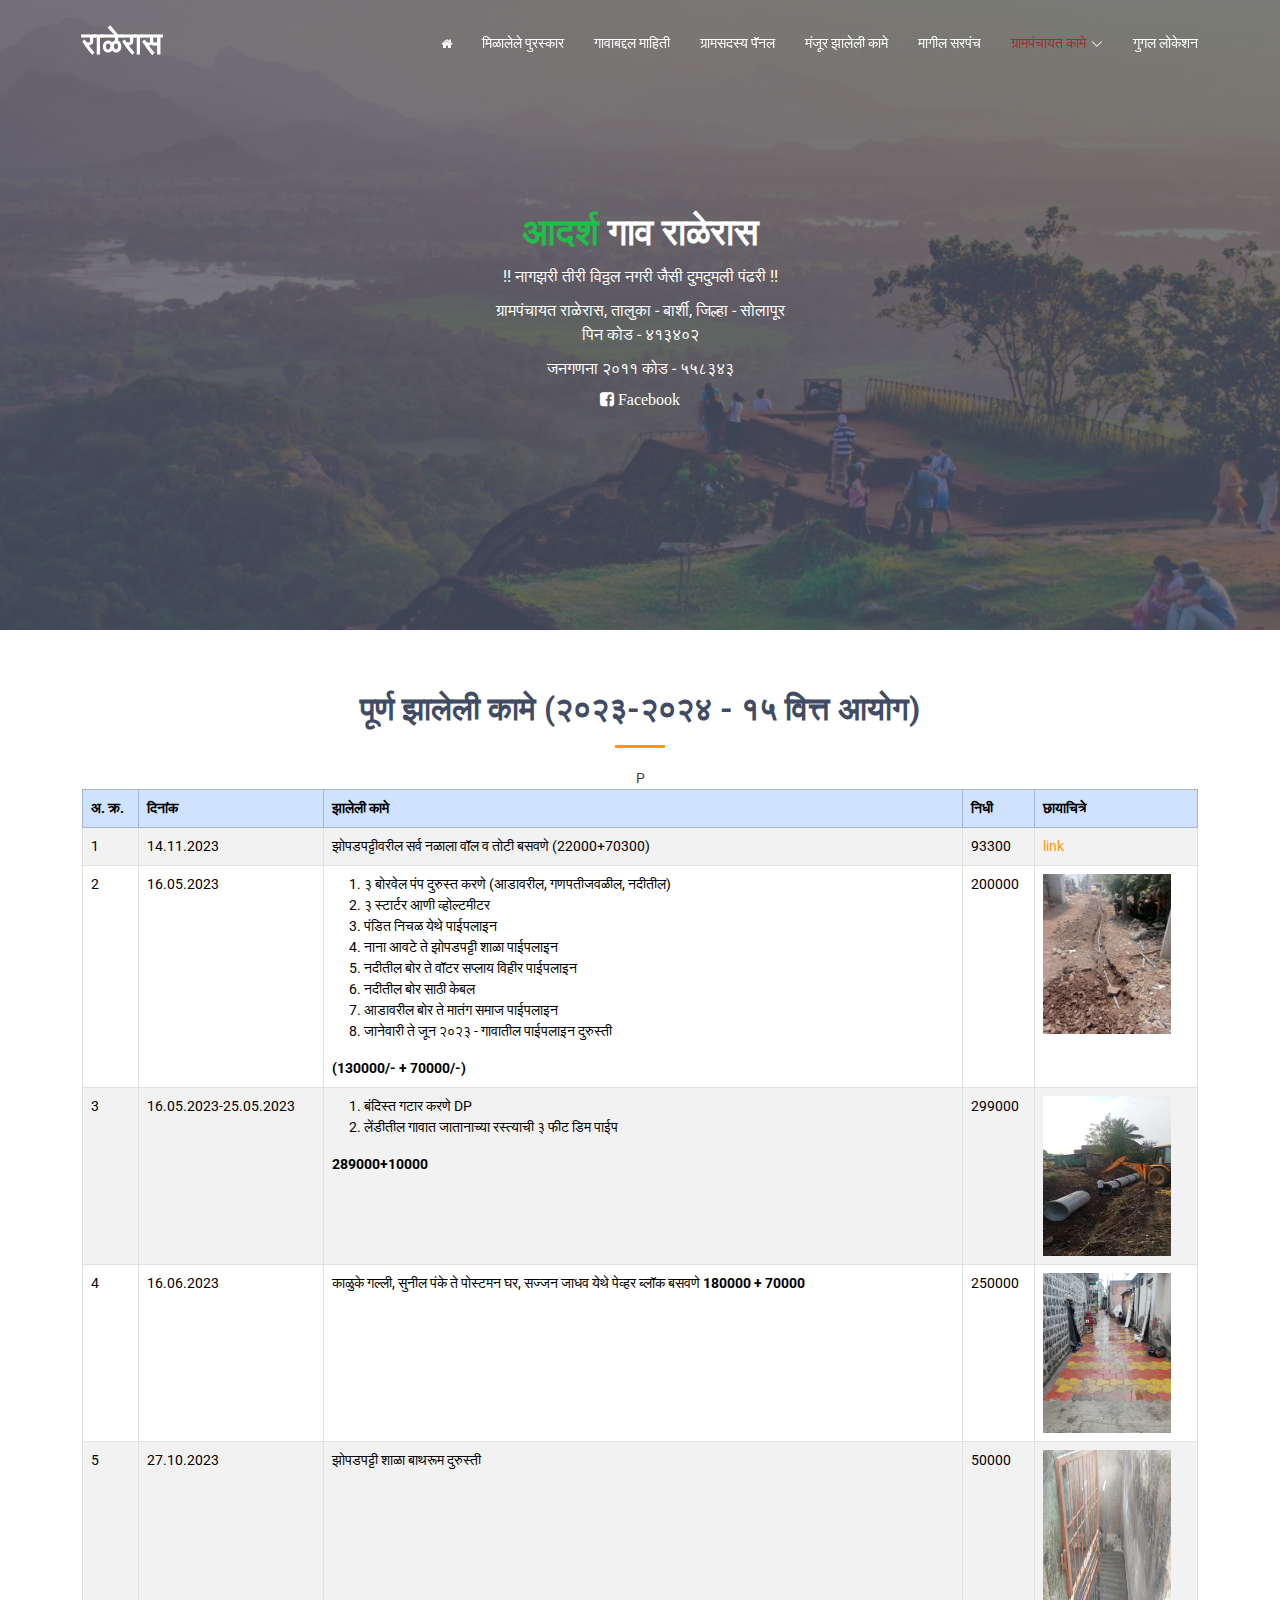
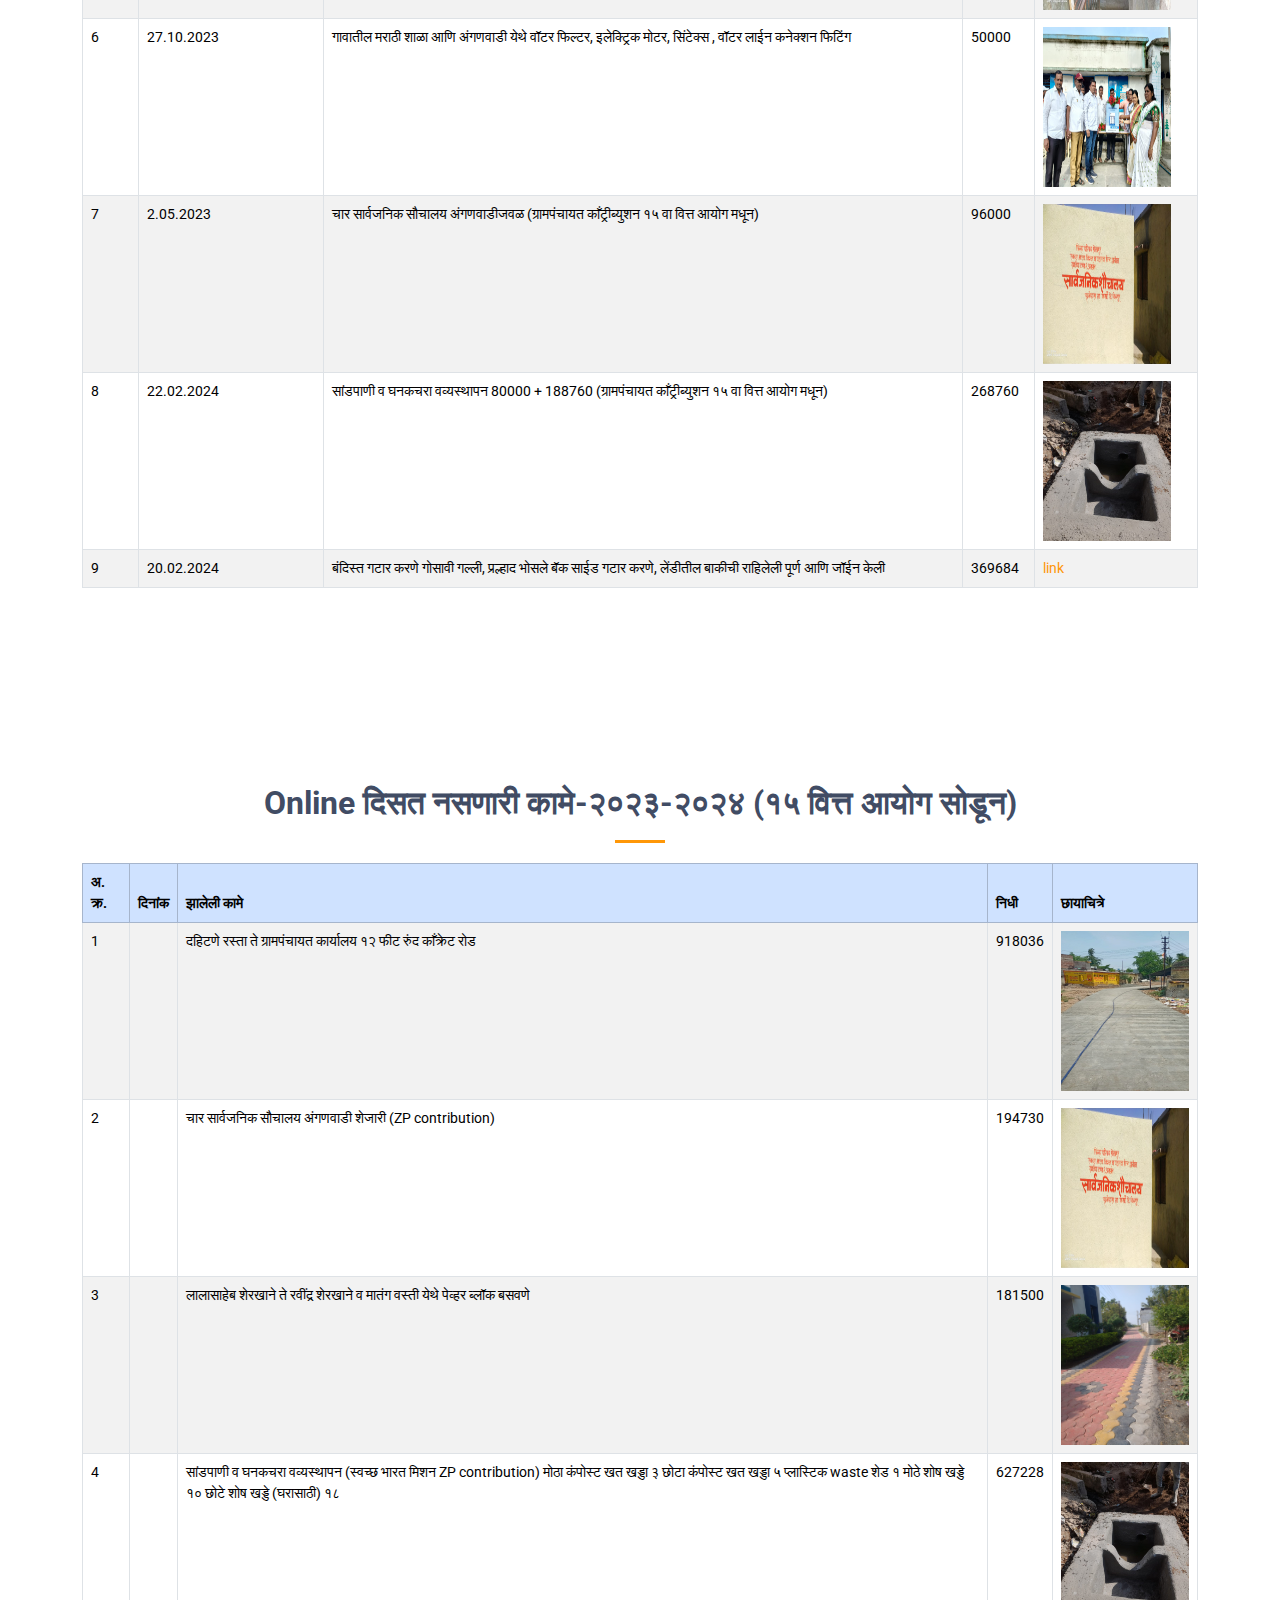
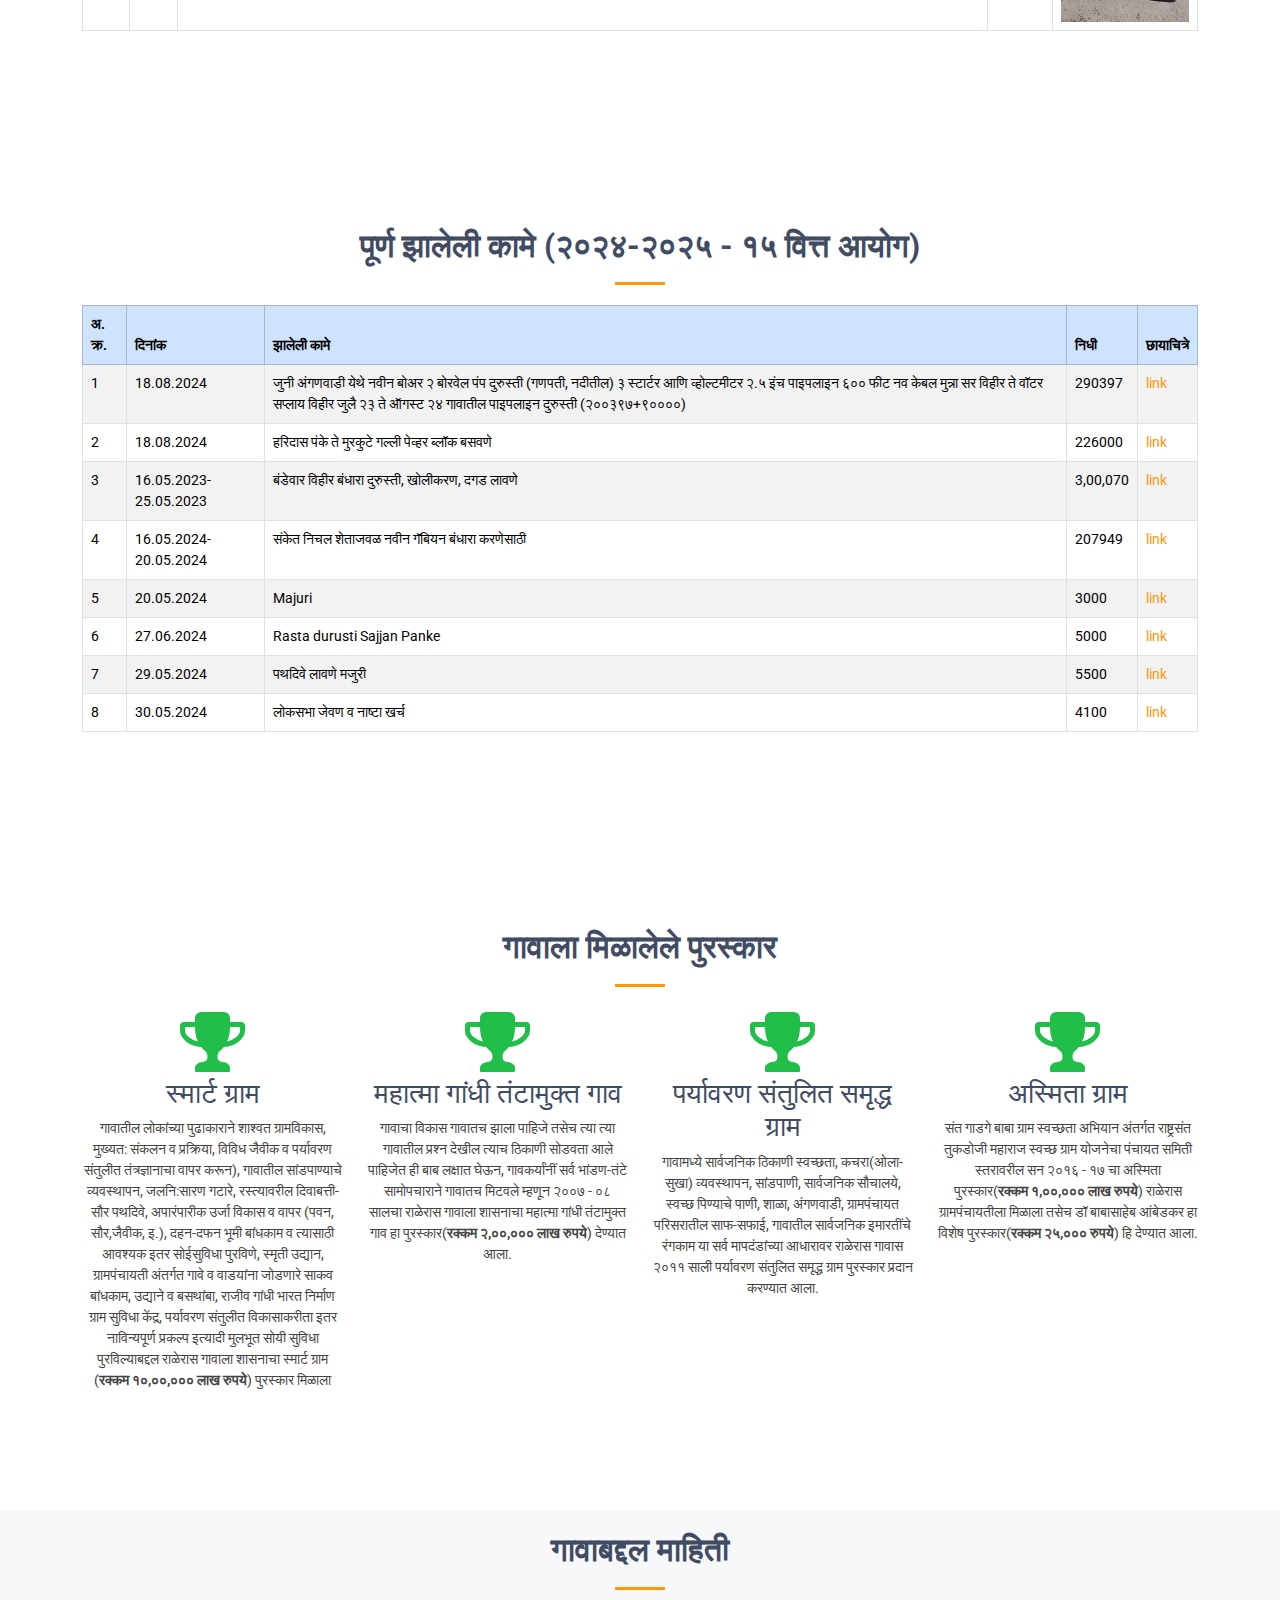
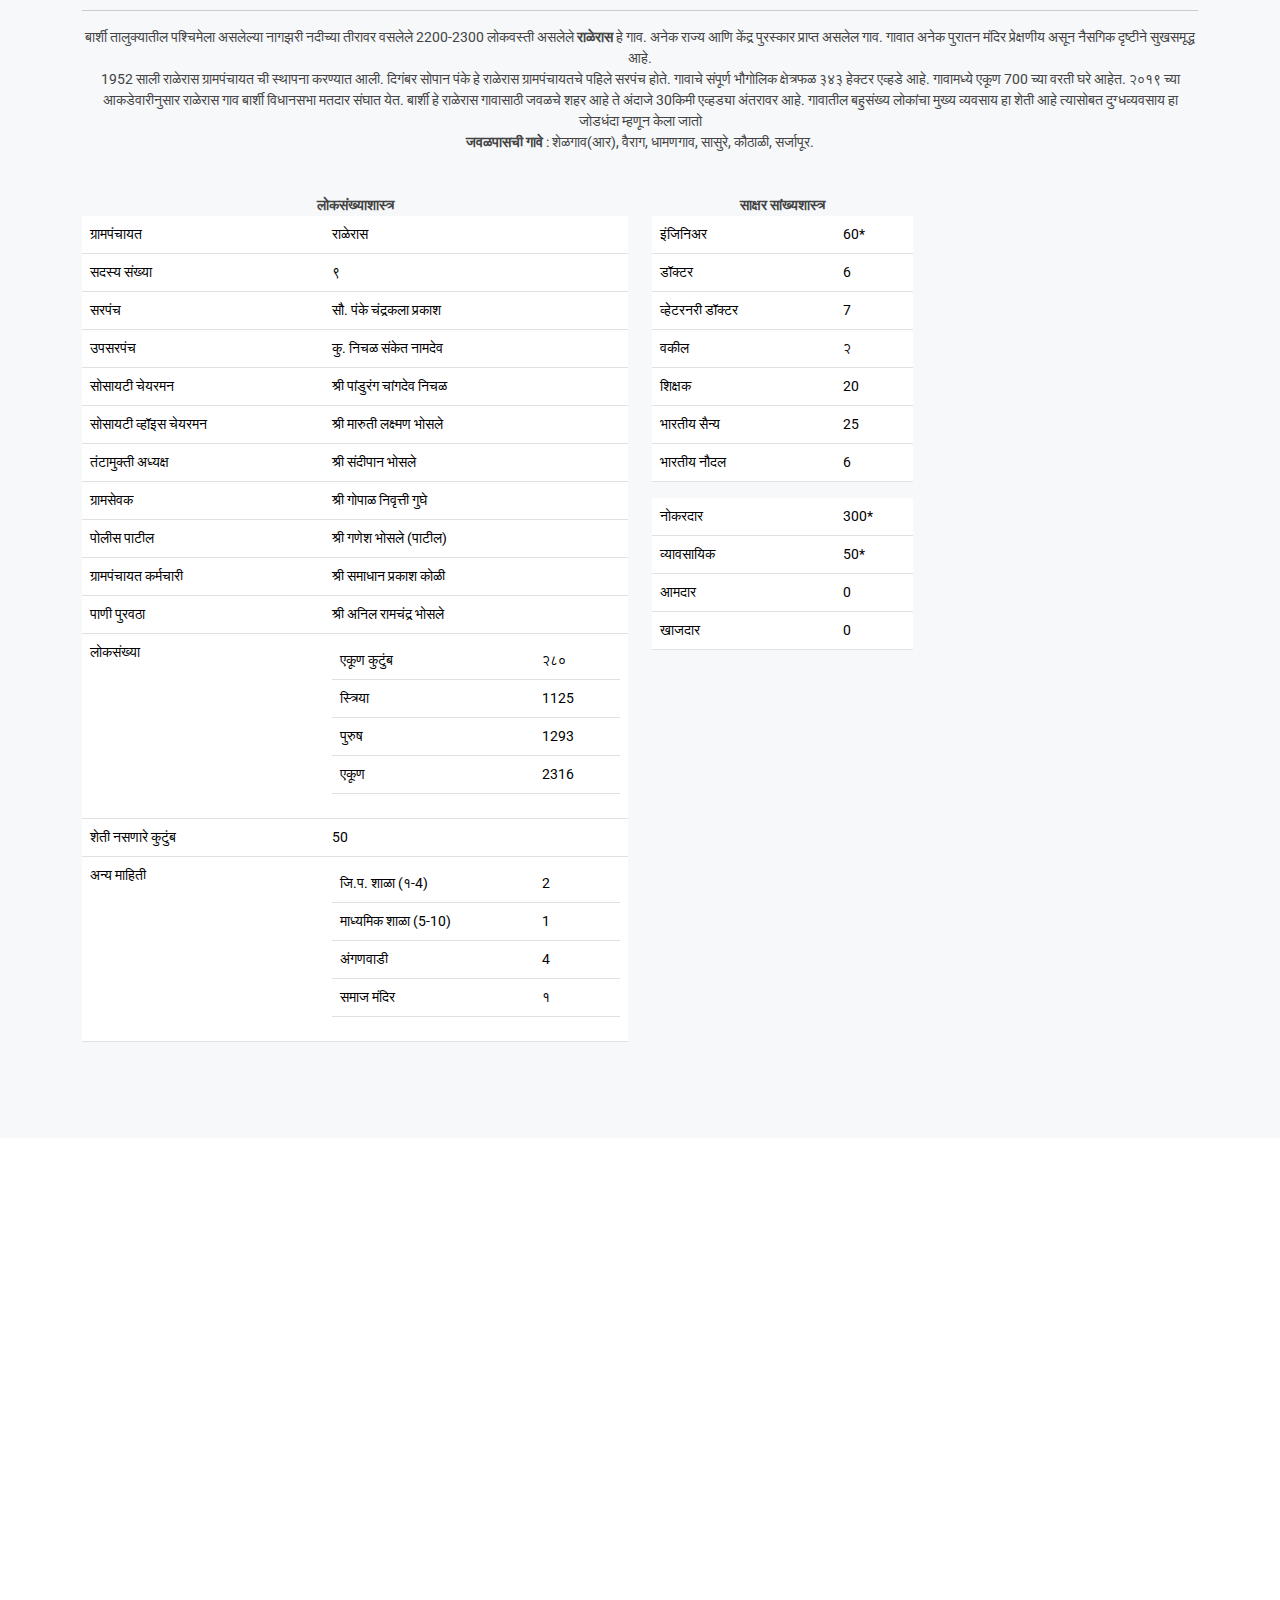
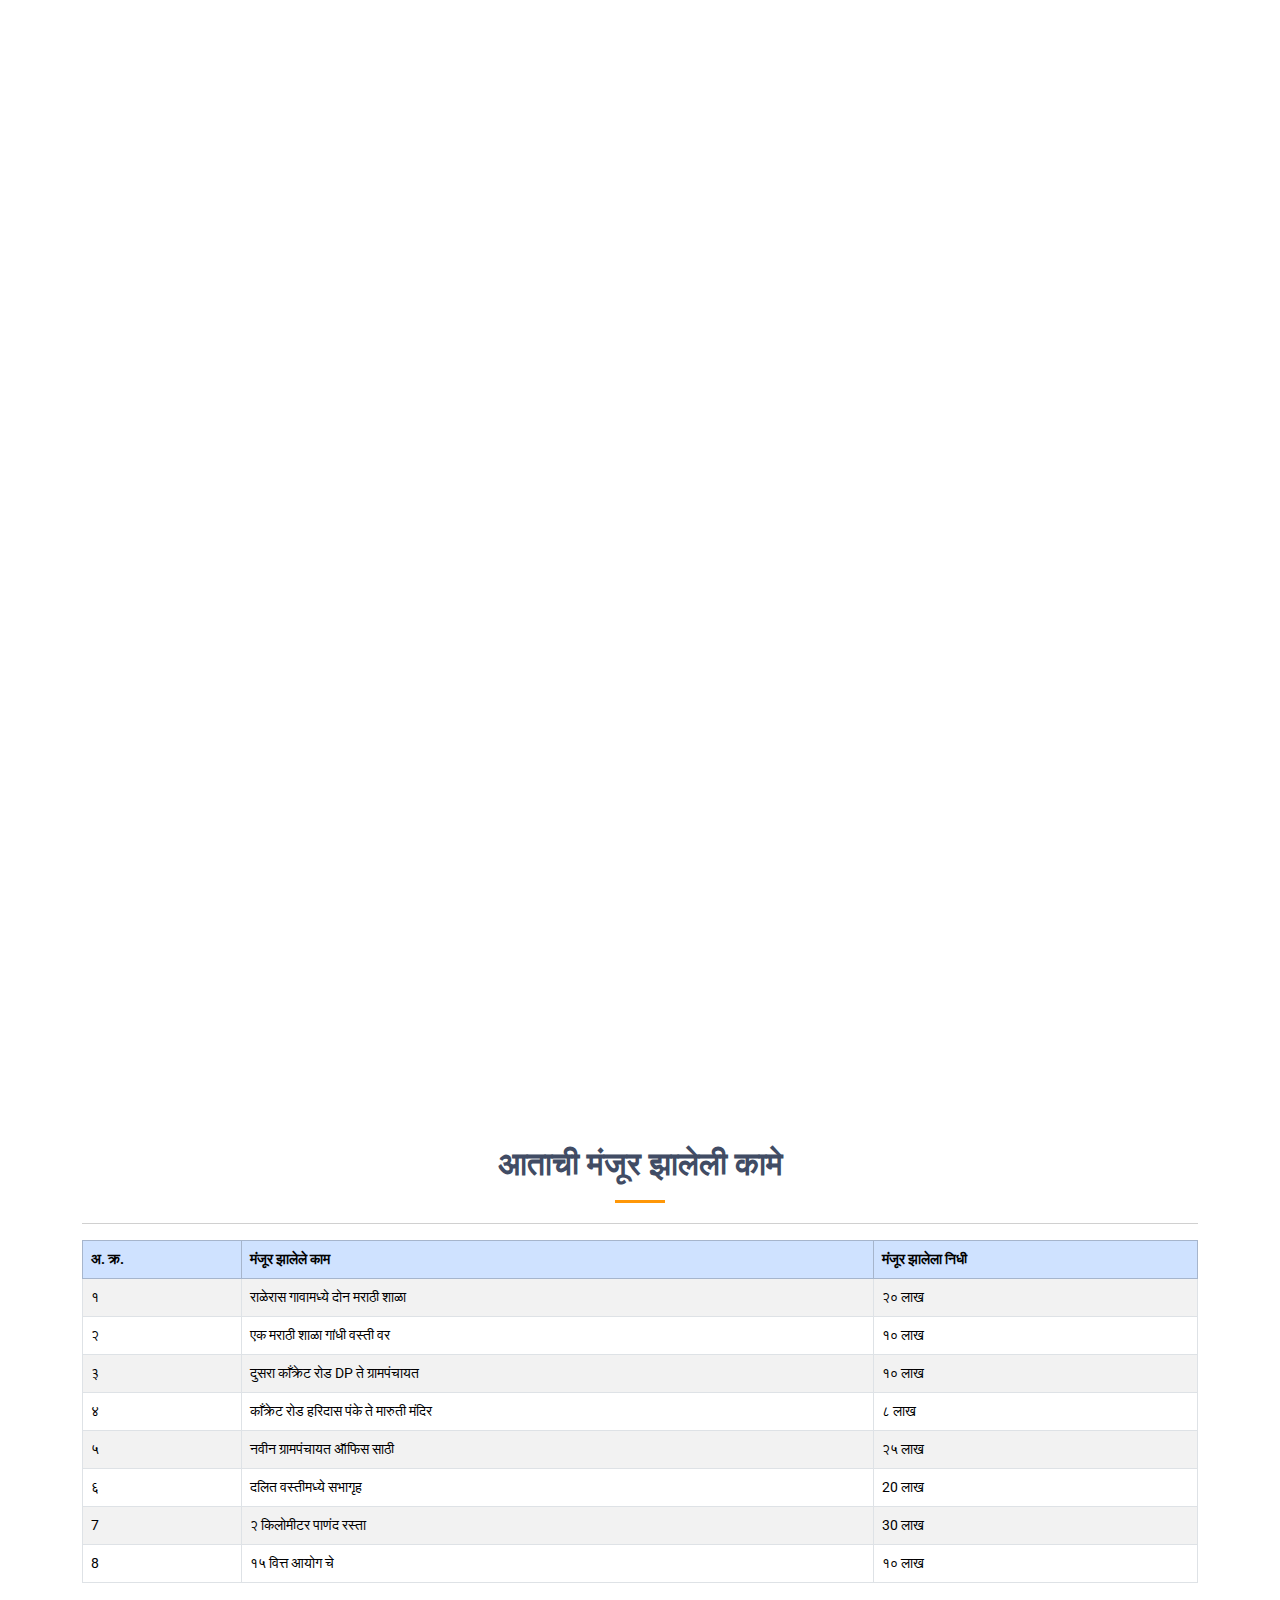
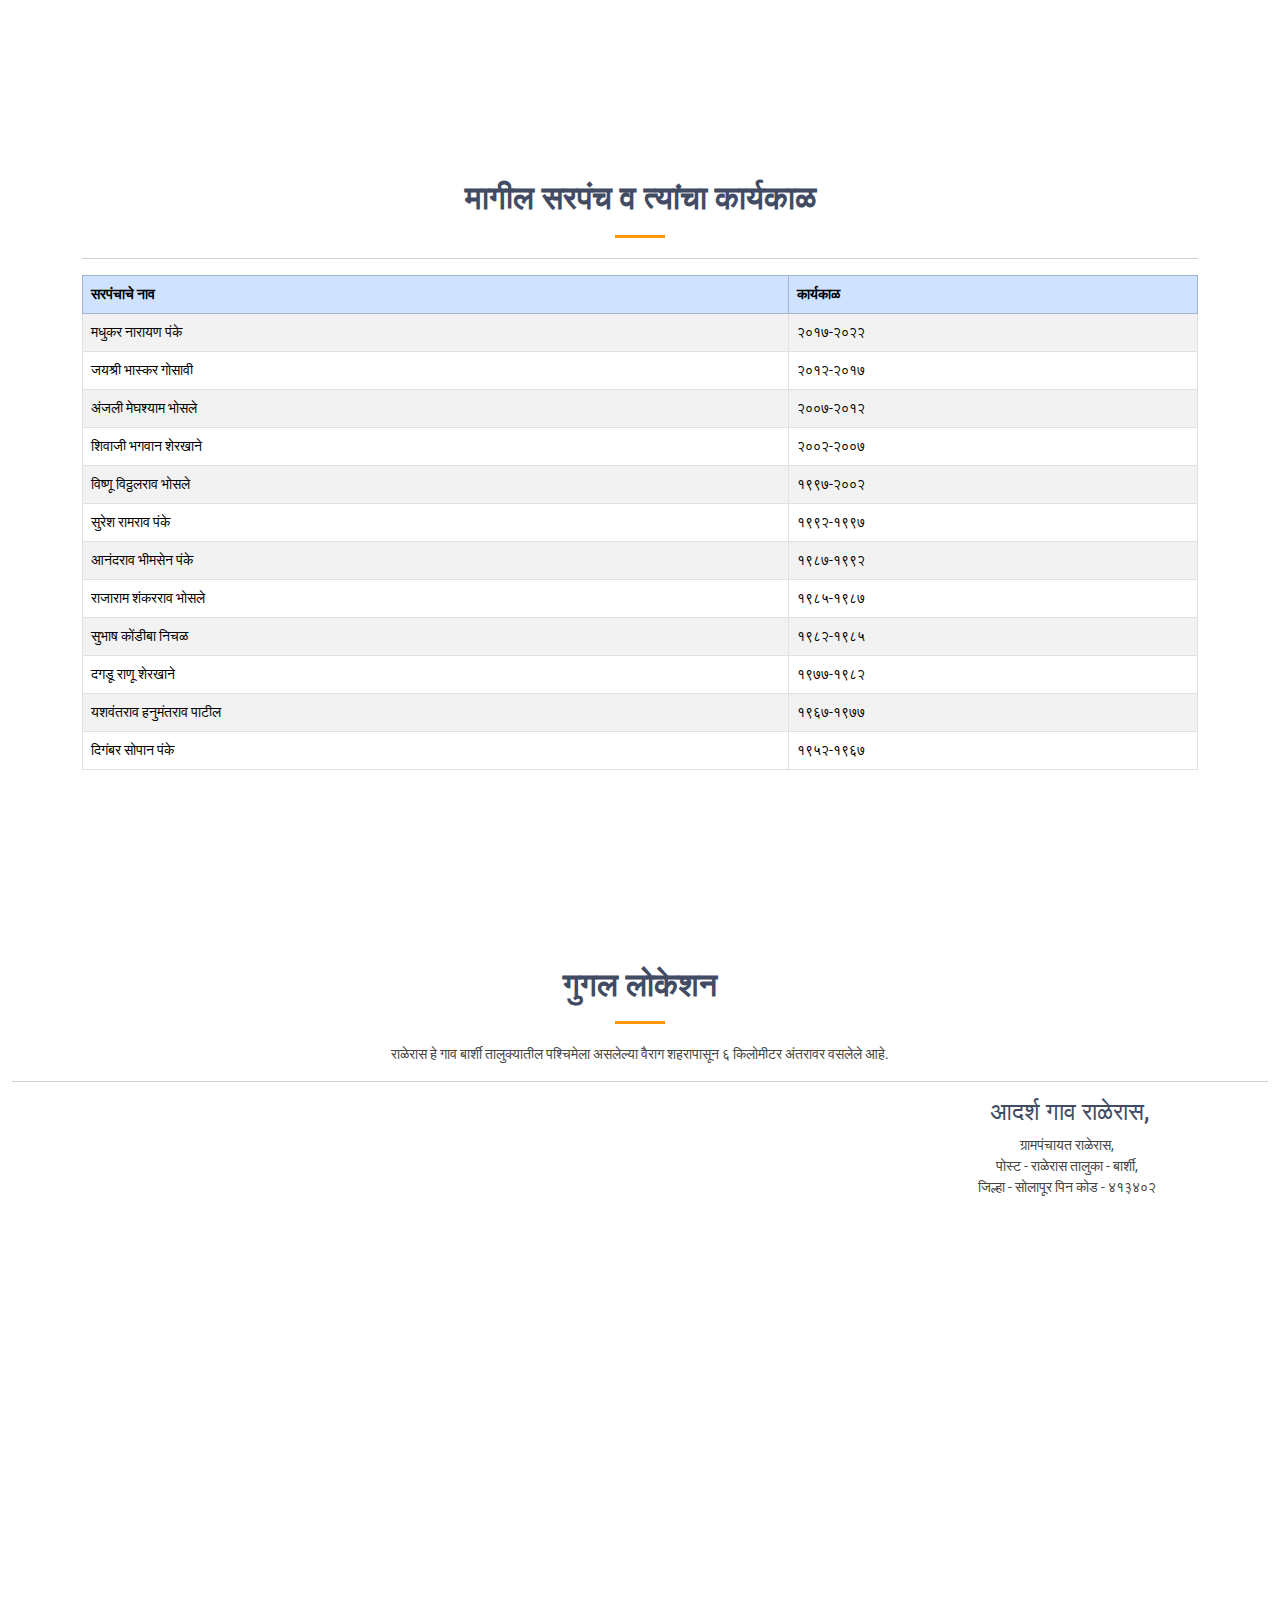
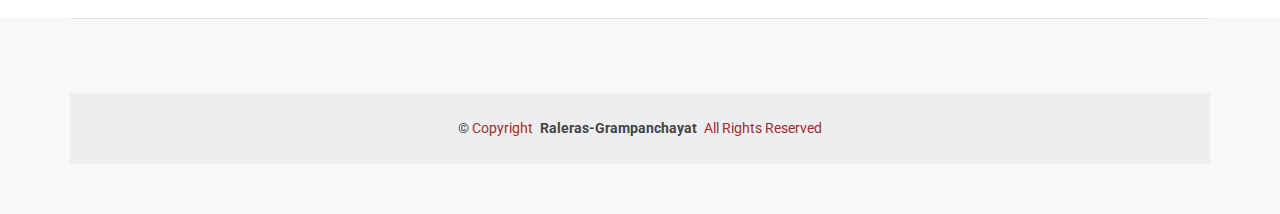
==== commit 8ba21ea7: "photos added give by amar" ====
--- a/index.html
+++ b/index.html
@@ -185,10 +185,10 @@
                                 (22000+70300)</td>
                             <td>93300</td>
                             <td>
-                                <a href="javascript:openFirstGallery(this)">
-                                    <img src="assets/team/Sarpanch.jpeg" alt="Sarpach" class="img-preview"/>
+                                <a href="javascript:void(0)">
+                                    link
                                 </a>
-                            </td>
+                            </td>P
                         </tr>
                         <tr>
                             <td>2</td>
@@ -207,7 +207,9 @@
                                 <strong>(130000/- + 70000/-)</strong>
                             </td>
                             <td>200000</td>
-                            <td><a href="#">link</a></td>
+                            <td><a href="javascript:openPaniPurwathaDurustiGallery(this)">
+                                <img src="assets/img/raleras/23-24/Pani-Purwatha-wa-Durusti-200000/1.jpeg" class="img-preview"/>
+                            </a></td>
                         </tr>
                         <tr>
                             <td>3</td>
@@ -220,7 +222,11 @@
                                 <strong>289000+10000</strong>
                             </td>
                             <td>299000</td>
-                            <td><a href="#">link</a></td>
+                            <td>
+                                <a href="javascript:openDPRoadBandistGatarGallery(this)">
+                                    <img src="assets/img/raleras/23-24/Badist-Gatar-DP-Lendi-Yetil-299000/1.jpeg" class="img-preview"/>
+                                </a>
+                            </td>
                         </tr>
                         <tr>
                             <td>4</td>
@@ -229,28 +235,44 @@
                             <strong>180000 + 70000</strong>
                             </td>
                             <td>250000</td>
-                            <td><a href="#">link</a></td>
+                            <td>
+                                <a href="javascript:openSunitPankePavorBlockGallery(this)">
+                                    <img src="assets/img/raleras/23-24/Kaluke-Postmen-Sajjan-Jadhav-Galli-250000/1.jpeg" class="img-preview"/>
+                                </a>
+                            </td>
                         </tr>
                         <tr>
                             <td>5</td>
                             <td>27.10.2023</td>
                             <td>झोपडपट्टी शाळा बाथरूम दुरुस्ती</td>
                             <td>50000</td>
-                            <td><a href="#">link</a></td>
+                            <td>
+                                <a href="javascript:openShalaBathroomDurustiGallery(this)">
+                                    <img src="assets/img/raleras/23-24/Shala-Bathroom-Durusti-50000/1.jpeg" class="img-preview"/>
+                                </a>
+                            </td>
                         </tr>
                         <tr>
                             <td>6</td>
                             <td>27.10.2023</td>
                             <td>गावातील मराठी शाळा आणि अंगणवाडी येथे वॉटर फिल्टर, इलेक्ट्रिक मोटर, सिंटेक्स , वॉटर लाईन कनेक्शन फिटिंग </td>
                             <td>50000</td>
-                            <td><a href="#">link</a></td>
+                            <td>
+                                <a href="javascript:openPaniFilterGallery(this)">
+                                    <img src="assets/img/raleras/23-24/Shale-sathi-Pani-Filter-50000/1.jpeg" class="img-preview"/>
+                                </a>
+                            </td>
                         </tr>
                         <tr>
                             <td>7</td>
                             <td>2.05.2023</td>
                             <td>चार सार्वजनिक सौचालय अंगणवाडीजवळ (ग्रामपंचायत काँट्रीब्युशन १५ वा वित्त आयोग मधून)</td>
                             <td>96000</td>
-                            <td><a href="#">link</a></td>
+                            <td>
+                                <a href="javascript:openSarvjanikSauchalayGallery(this)">
+                                    <img src="assets/img/raleras/23-24/Sarvajanik-Sauchalay-96000/5.jpeg" class="img-preview"/>
+                                </a>
+                            </td>
                         </tr>
                         <tr>
                             <td>8</td>
@@ -259,7 +281,11 @@
                                 80000 + 188760
                                 (ग्रामपंचायत काँट्रीब्युशन  १५ वा वित्त आयोग मधून)</td>
                             <td>268760</td>
-                            <td><a href="#">link</a></td>
+                            <td>
+                                <a href="javascript:openSandpaniGankacharaGallery(this)">
+                                    <img src="assets/img/raleras/23-24/Sandpani-Ghankachara-268760/1.jpg" class="img-preview"/>
+                                </a>
+                            </td>
                         </tr>
                         <tr>
                             <td>9</td>
@@ -301,17 +327,24 @@
                             <td></td>
                             <td>दहिटणे रस्ता ते ग्रामपंचायत कार्यालय  १२ फीट रुंद काँक्रेट रोड </td>
                             <td>918036</td>
-                            <td><a href="#">link</a></td>
+                            <td>
+                                <a href="javascript:openDahitaneRoadToGramPanchayatOfficeGallery(this)">
+                                    <img src="assets/img/raleras/23-24/Dahitane-Rd-to-Grampanchayat-OfficeRoad-918036/5.jpg" class="img-preview"/>
+                                </a>
+                            </td>
                         </tr>
                         <tr>
                             <td>2</td>
                             <td></td>
                             <td>चार सार्वजनिक सौचालय
                                 अंगणवाडी शेजारी (ZP contribution)
-
                             </td>
                             <td>194730</td>
-                            <td><a href="#">link</a></td>
+                            <td>
+                                <a href="javascript:openSarvjanikSauchalayGallery(this)">
+                                    <img src="assets/img/raleras/23-24/Sarvajanik-Sauchalay-96000/5.jpeg" class="img-preview"/>
+                                </a>
+                            </td>
                         </tr>
                         <tr>
                             <td>3</td>
@@ -320,7 +353,11 @@
                                 लालासाहेब शेरखाने ते रवींद्र शेरखाने व मातंग वस्ती येथे पेव्हर ब्लॉक बसवणे
                             </td>
                             <td>181500</td>
-                            <td><a href="#">link</a></td>
+                            <td>
+                                <a href="javascript:openLalaSherkhToRaviSherkhaneGallery(this)">
+                                    <img src="assets/img/raleras/23-24/Lala-Sherkh-te-Rav-Matang-Samaj-181500/1.jpg" class="img-preview"/>
+                                </a>
+                            </td>
                         </tr>
                         <tr>
                             <td>4</td>
@@ -334,7 +371,11 @@
                                 छोटे शोष खड्डे (घरासाठी) १८
                             </td>
                             <td>627228</td>
-                            <td><a href="#">link</a></td>
+                            <td>
+                                <a href="javascript:openSandpaniGankacharaGallery(this)">
+                                    <img src="assets/img/raleras/23-24/Sandpani-Ghankachara-268760/1.jpg" class="img-preview"/>
+                                </a>
+                            </td>
                         </tr>
                         </tbody>
                     </table>
@@ -485,7 +526,7 @@
                 <div class="col-md-3 col-sm-6 col-xs-12 margin-bottom-md">
                     <div class="wrap-item text-center">
                         <div class="item-img">
-                            <!-- <img src="img/1.jpg"> -->
+                            <!-- <img src="img/1.jpeg"> -->
                             <i class="fa fa-trophy fa-5x text-green"></i>
                         </div>
                         <h3 class="pad-bt15">स्मार्ट ग्राम</h3>
@@ -1070,20 +1111,166 @@
 <!-- Main JS File -->
 <script src="assets/js/main.js"></script>
 <script>
-    function openFirstGallery(event) {
-        console.log(event)
-        let links = ["assets/team/Sarpanch.jpeg", "assets/team/1_2_2022.jpeg","assets/team/1_1_2022.jpeg", "assets/team/1_3_2022.jpeg",
-            "assets/team/2_1_2022.jpeg","assets/team/2_2_2022.jpeg","assets/team/3_1_2022.jpeg", "assets/team/3_2_2022.jpeg", "assets/team/3_3_2022.jpeg"
-        ]
+    function prepareGalleryLinks(links) {
         const linkArray = [];
         links.forEach(value => {
             let aTag = document.createElement('a');
-            aTag.setAttribute('href',value);
+            aTag.setAttribute('href', value);
             linkArray.push(aTag);
         })
-        let options = { index: linkArray[0], event: undefined }
+        let options = {index: linkArray[0], event: undefined}
+        return {linkArray, options};
+    }
+
+    function openDPRoadBandistGatarGallery(event) {
+        let links = ["assets/img/raleras/23-24/Badist-Gatar-DP-Lendi-Yetil-299000/1.jpeg",
+            "assets/img/raleras/23-24/Badist-Gatar-DP-Lendi-Yetil-299000/2.jpeg",
+            "assets/img/raleras/23-24/Badist-Gatar-DP-Lendi-Yetil-299000/3.jpeg",
+            "assets/img/raleras/23-24/Badist-Gatar-DP-Lendi-Yetil-299000/4.jpeg",
+            "assets/img/raleras/23-24/Badist-Gatar-DP-Lendi-Yetil-299000/5.jpeg",
+            "assets/img/raleras/23-24/Badist-Gatar-DP-Lendi-Yetil-299000/6.jpeg",
+            "assets/img/raleras/23-24/Badist-Gatar-DP-Lendi-Yetil-299000/7.jpeg",
+            "assets/img/raleras/23-24/Badist-Gatar-DP-Lendi-Yetil-299000/8.jpeg",
+            "assets/img/raleras/23-24/Badist-Gatar-DP-Lendi-Yetil-299000/9.jpeg",
+            "assets/img/raleras/23-24/Badist-Gatar-DP-Lendi-Yetil-299000/10.jpeg",
+            "assets/img/raleras/23-24/Badist-Gatar-DP-Lendi-Yetil-299000/11.mp4"
+            ]
+        let {linkArray, options} = prepareGalleryLinks(links);
         blueimp.Gallery(linkArray, options)
     }
+
+    function openDahitaneRoadToGramPanchayatOfficeGallery(event) {
+        let links = [
+            "assets/img/raleras/23-24/Dahitane-Rd-to-Grampanchayat-OfficeRoad-918036/5.jpg",
+            "assets/img/raleras/23-24/Dahitane-Rd-to-Grampanchayat-OfficeRoad-918036/1.jpg",
+            "assets/img/raleras/23-24/Dahitane-Rd-to-Grampanchayat-OfficeRoad-918036/2.jpg",
+            "assets/img/raleras/23-24/Dahitane-Rd-to-Grampanchayat-OfficeRoad-918036/3.jpg",
+            "assets/img/raleras/23-24/Dahitane-Rd-to-Grampanchayat-OfficeRoad-918036/4.jpg",
+            "assets/img/raleras/23-24/Dahitane-Rd-to-Grampanchayat-OfficeRoad-918036/6.jpg",
+            "assets/img/raleras/23-24/Dahitane-Rd-to-Grampanchayat-OfficeRoad-918036/7.jpg",
+            "assets/img/raleras/23-24/Dahitane-Rd-to-Grampanchayat-OfficeRoad-918036/8.jpg",
+            "assets/img/raleras/23-24/Dahitane-Rd-to-Grampanchayat-OfficeRoad-918036/9.jpg",
+            "assets/img/raleras/23-24/Dahitane-Rd-to-Grampanchayat-OfficeRoad-918036/10.jpg",
+            "assets/img/raleras/23-24/Dahitane-Rd-to-Grampanchayat-OfficeRoad-918036/11.jpg"
+        ]
+        let {linkArray, options} = prepareGalleryLinks(links);
+        blueimp.Gallery(linkArray, options)
+    }
+
+    function openSunitPankePavorBlockGallery(event) {
+        let links = [
+            "assets/img/raleras/23-24/Kaluke-Postmen-Sajjan-Jadhav-Galli-250000/1.jpeg",
+            "assets/img/raleras/23-24/Kaluke-Postmen-Sajjan-Jadhav-Galli-250000/2.jpeg",
+            "assets/img/raleras/23-24/Kaluke-Postmen-Sajjan-Jadhav-Galli-250000/3.jpeg",
+            "assets/img/raleras/23-24/Kaluke-Postmen-Sajjan-Jadhav-Galli-250000/4.jpeg",
+            "assets/img/raleras/23-24/Kaluke-Postmen-Sajjan-Jadhav-Galli-250000/5.jpeg",
+            "assets/img/raleras/23-24/Kaluke-Postmen-Sajjan-Jadhav-Galli-250000/6.jpeg",
+            "assets/img/raleras/23-24/Kaluke-Postmen-Sajjan-Jadhav-Galli-250000/7.jpeg"
+        ]
+        let {linkArray, options} = prepareGalleryLinks(links);
+        blueimp.Gallery(linkArray, options)
+    }
+
+    function openLalaSherkhToRaviSherkhaneGallery(event) {
+        let links = [
+            "assets/img/raleras/23-24/Lala-Sherkh-te-Rav-Matang-Samaj-181500/1.jpg"
+        ]
+        let {linkArray, options} = prepareGalleryLinks(links);
+        blueimp.Gallery(linkArray, options)
+    }
+
+    function openPaniPurwathaDurustiGallery(event) {
+        let links = [
+            "assets/img/raleras/23-24/Pani-Purwatha-wa-Durusti-200000/1.jpeg",
+            "assets/img/raleras/23-24/Pani-Purwatha-wa-Durusti-200000/2.jpeg",
+            "assets/img/raleras/23-24/Pani-Purwatha-wa-Durusti-200000/3.jpeg",
+            "assets/img/raleras/23-24/Pani-Purwatha-wa-Durusti-200000/4.jpeg",
+            "assets/img/raleras/23-24/Pani-Purwatha-wa-Durusti-200000/5.jpeg",
+            "assets/img/raleras/23-24/Pani-Purwatha-wa-Durusti-200000/6.jpeg",
+            "assets/img/raleras/23-24/Pani-Purwatha-wa-Durusti-200000/7.jpeg",
+            "assets/img/raleras/23-24/Pani-Purwatha-wa-Durusti-200000/8.jpeg",
+            "assets/img/raleras/23-24/Pani-Purwatha-wa-Durusti-200000/9.jpeg",
+            "assets/img/raleras/23-24/Pani-Purwatha-wa-Durusti-200000/10.jpeg",
+            "assets/img/raleras/23-24/Pani-Purwatha-wa-Durusti-200000/11.jpeg",
+            "assets/img/raleras/23-24/Pani-Purwatha-wa-Durusti-200000/12.jpeg",
+            "assets/img/raleras/23-24/Pani-Purwatha-wa-Durusti-200000/13.jpeg",
+            "assets/img/raleras/23-24/Pani-Purwatha-wa-Durusti-200000/14.jpeg",
+            "assets/img/raleras/23-24/Pani-Purwatha-wa-Durusti-200000/15.jpeg",
+            "assets/img/raleras/23-24/Pani-Purwatha-wa-Durusti-200000/16.jpeg",
+            "assets/img/raleras/23-24/Pani-Purwatha-wa-Durusti-200000/17.jpeg",
+            "assets/img/raleras/23-24/Pani-Purwatha-wa-Durusti-200000/18.jpeg",
+            "assets/img/raleras/23-24/Pani-Purwatha-wa-Durusti-200000/19.jpeg",
+            "assets/img/raleras/23-24/Pani-Purwatha-wa-Durusti-200000/20.jpeg",
+            "assets/img/raleras/23-24/Pani-Purwatha-wa-Durusti-200000/21.jpeg",
+            "assets/img/raleras/23-24/Pani-Purwatha-wa-Durusti-200000/22.jpeg",
+            "assets/img/raleras/23-24/Pani-Purwatha-wa-Durusti-200000/23.jpeg",
+            "assets/img/raleras/23-24/Pani-Purwatha-wa-Durusti-200000/24.jpeg",
+            "assets/img/raleras/23-24/Pani-Purwatha-wa-Durusti-200000/25.jpeg",
+            "assets/img/raleras/23-24/Pani-Purwatha-wa-Durusti-200000/26.jpeg",
+            "assets/img/raleras/23-24/Pani-Purwatha-wa-Durusti-200000/27.jpeg",
+            "assets/img/raleras/23-24/Pani-Purwatha-wa-Durusti-200000/28.jpeg",
+            "assets/img/raleras/23-24/Pani-Purwatha-wa-Durusti-200000/29.jpeg",
+            "assets/img/raleras/23-24/Pani-Purwatha-wa-Durusti-200000/30.jpeg",
+            "assets/img/raleras/23-24/Pani-Purwatha-wa-Durusti-200000/31.jpeg",
+            "assets/img/raleras/23-24/Pani-Purwatha-wa-Durusti-200000/32.jpeg",
+            "assets/img/raleras/23-24/Pani-Purwatha-wa-Durusti-200000/33.jpeg",
+            "assets/img/raleras/23-24/Pani-Purwatha-wa-Durusti-200000/34.jpeg"
+        ]
+        let {linkArray, options} = prepareGalleryLinks(links);
+        blueimp.Gallery(linkArray, options)
+    }
+
+    function openSandpaniGankacharaGallery(event) {
+        let links = [
+            "assets/img/raleras/23-24/Sandpani-Ghankachara-268760/1.jpg",
+            "assets/img/raleras/23-24/Sandpani-Ghankachara-268760/2.jpg",
+            "assets/img/raleras/23-24/Sandpani-Ghankachara-268760/3.jpg",
+            "assets/img/raleras/23-24/Sandpani-Ghankachara-268760/4.jpg",
+            "assets/img/raleras/23-24/Sandpani-Ghankachara-268760/5.jpg",
+            "assets/img/raleras/23-24/Sandpani-Ghankachara-268760/6.jpg",
+            "assets/img/raleras/23-24/Sandpani-Ghankachara-268760/7.jpg",
+            "assets/img/raleras/23-24/Sandpani-Ghankachara-268760/8.jpg",
+            "assets/img/raleras/23-24/Sandpani-Ghankachara-268760/9.jpg"
+        ]
+        let {linkArray, options} = prepareGalleryLinks(links);
+        blueimp.Gallery(linkArray, options)
+    }
+
+    function openSarvjanikSauchalayGallery(event) {
+        let links = [
+            "assets/img/raleras/23-24/Sarvajanik-Sauchalay-96000/5.jpeg",
+            "assets/img/raleras/23-24/Sandpani-Ghankachara-268760/1.jpg",
+            "assets/img/raleras/23-24/Sandpani-Ghankachara-268760/2.jpg",
+            "assets/img/raleras/23-24/Sandpani-Ghankachara-268760/3.jpg",
+            "assets/img/raleras/23-24/Sandpani-Ghankachara-268760/4.jpg",
+            "assets/img/raleras/23-24/Sandpani-Ghankachara-268760/6.jpg",
+            "assets/img/raleras/23-24/Sandpani-Ghankachara-268760/7.jpg",
+        ]
+        let {linkArray, options} = prepareGalleryLinks(links);
+        blueimp.Gallery(linkArray, options)
+    }
+
+    function openShalaBathroomDurustiGallery(event) {
+        let links = [
+            "assets/img/raleras/23-24/Shala-Bathroom-Durusti-50000/1.jpeg",
+            "assets/img/raleras/23-24/Shala-Bathroom-Durusti-50000/2.jpeg",
+            "assets/img/raleras/23-24/Shala-Bathroom-Durusti-50000/3.jpeg",
+            "assets/img/raleras/23-24/Shala-Bathroom-Durusti-50000/4.jpeg",
+            "assets/img/raleras/23-24/Shala-Bathroom-Durusti-50000/5.jpeg",
+        ]
+        let {linkArray, options} = prepareGalleryLinks(links);
+        blueimp.Gallery(linkArray, options)
+    }
+
+    function openPaniFilterGallery(event) {
+        let links = [
+            "assets/img/raleras/23-24/Shale-sathi-Pani-Filter-50000/1.jpeg",
+            "assets/img/raleras/23-24/Shala-Bathroom-Durusti-50000/2.jpeg",
+        ]
+        let {linkArray, options} = prepareGalleryLinks(links);
+        blueimp.Gallery(linkArray, options)
+    }
+
 </script>
 </body>
 
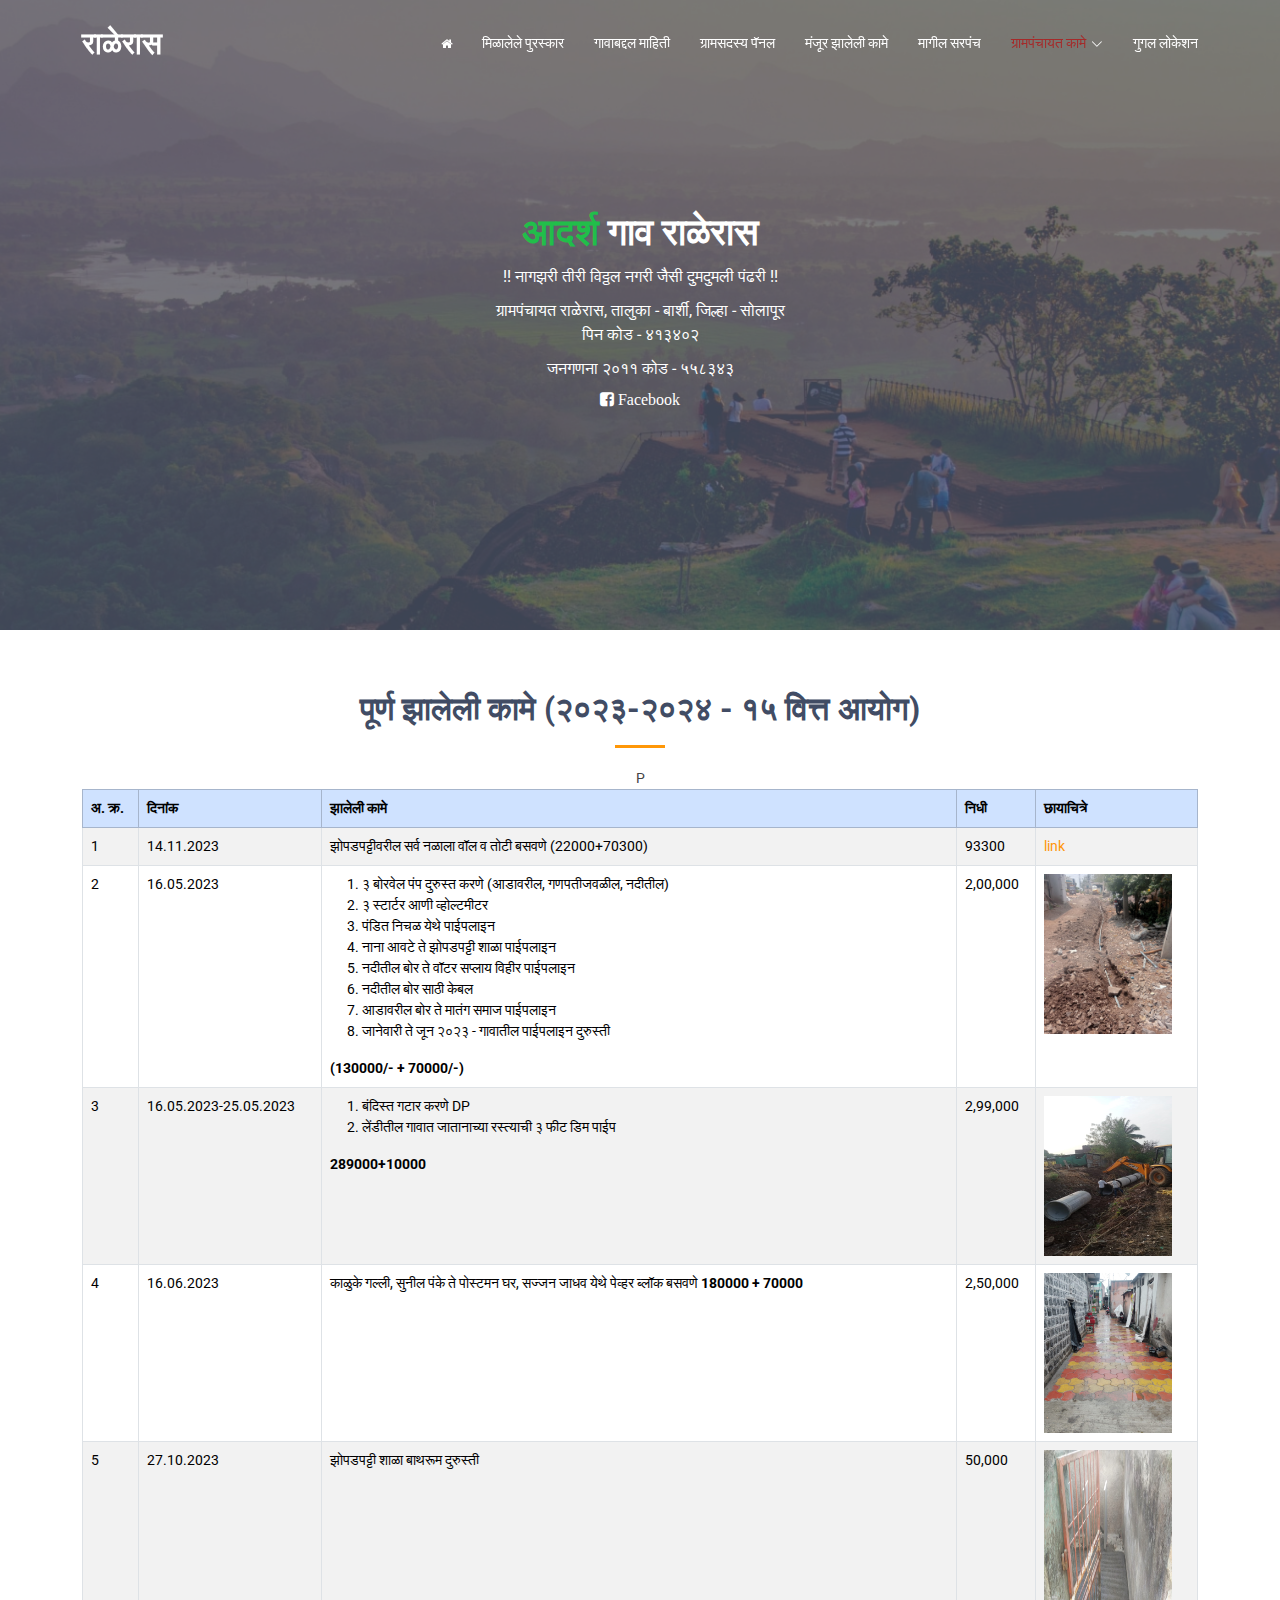
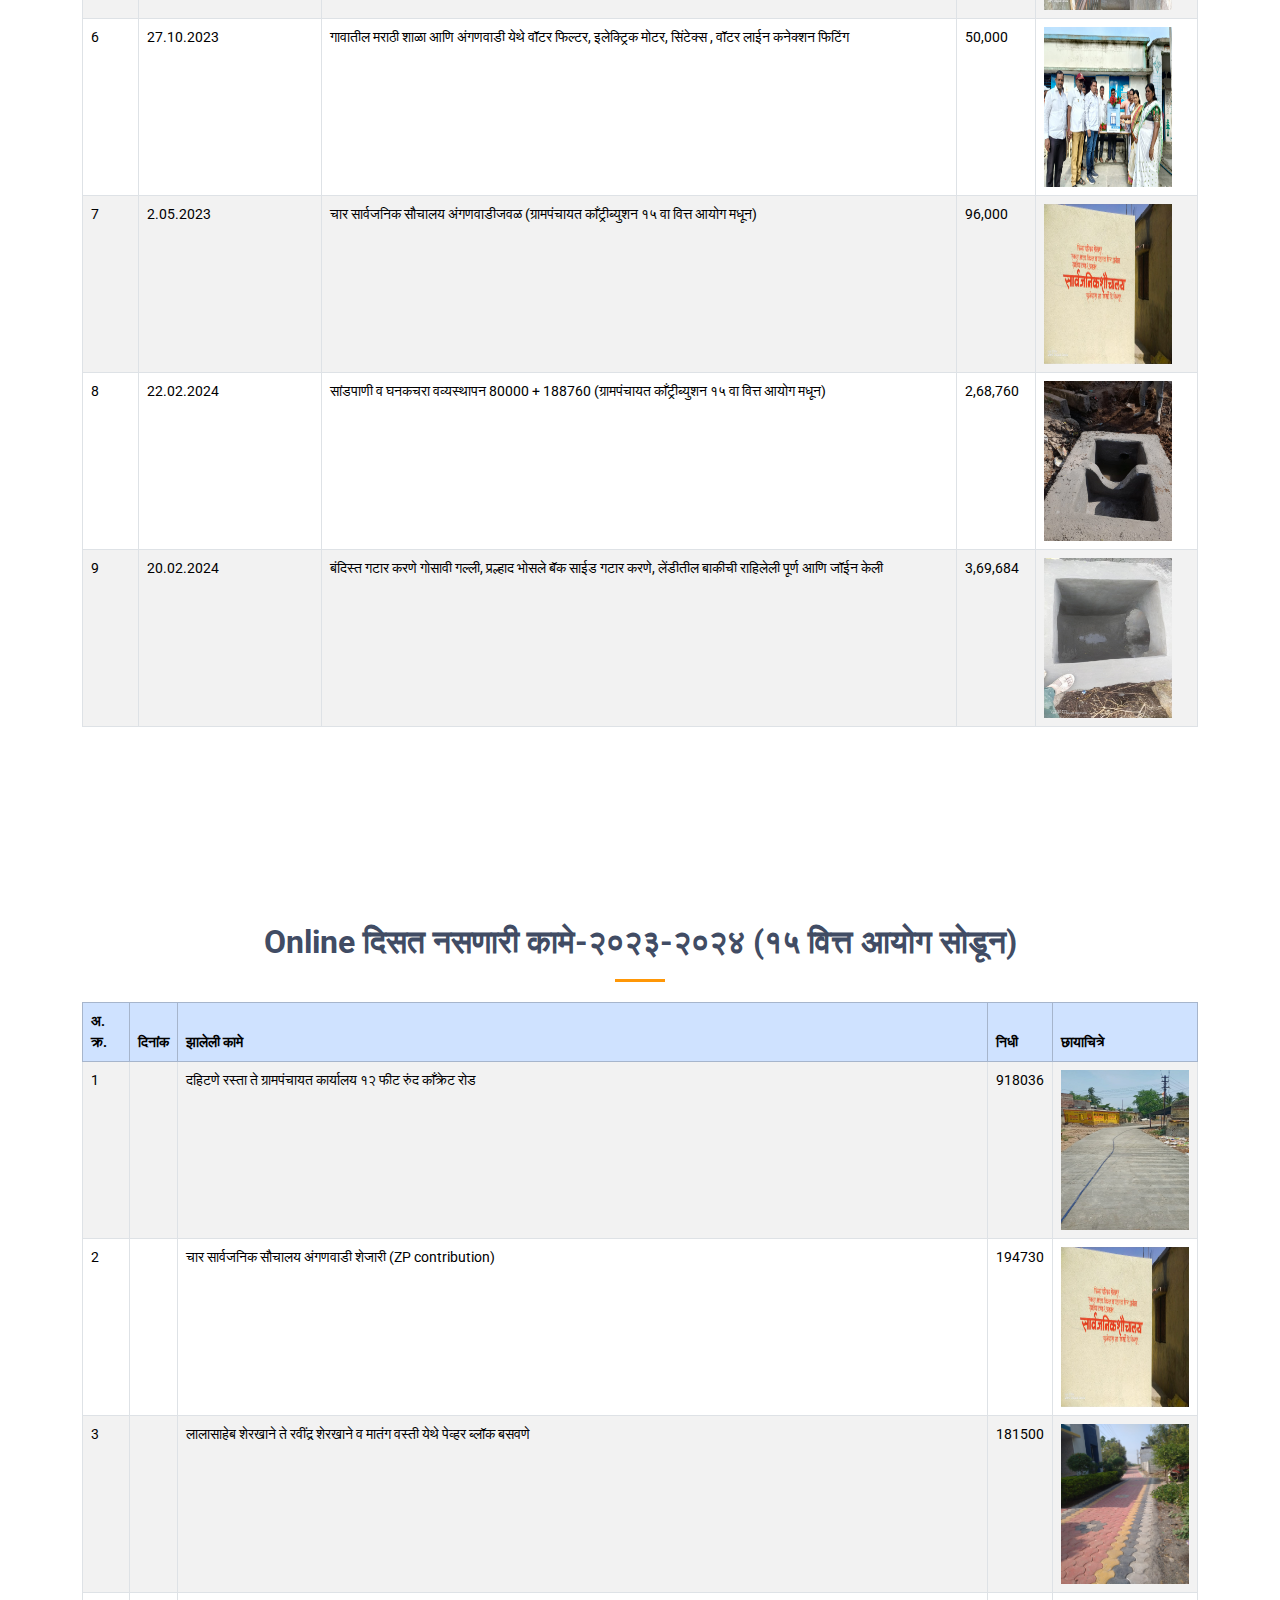
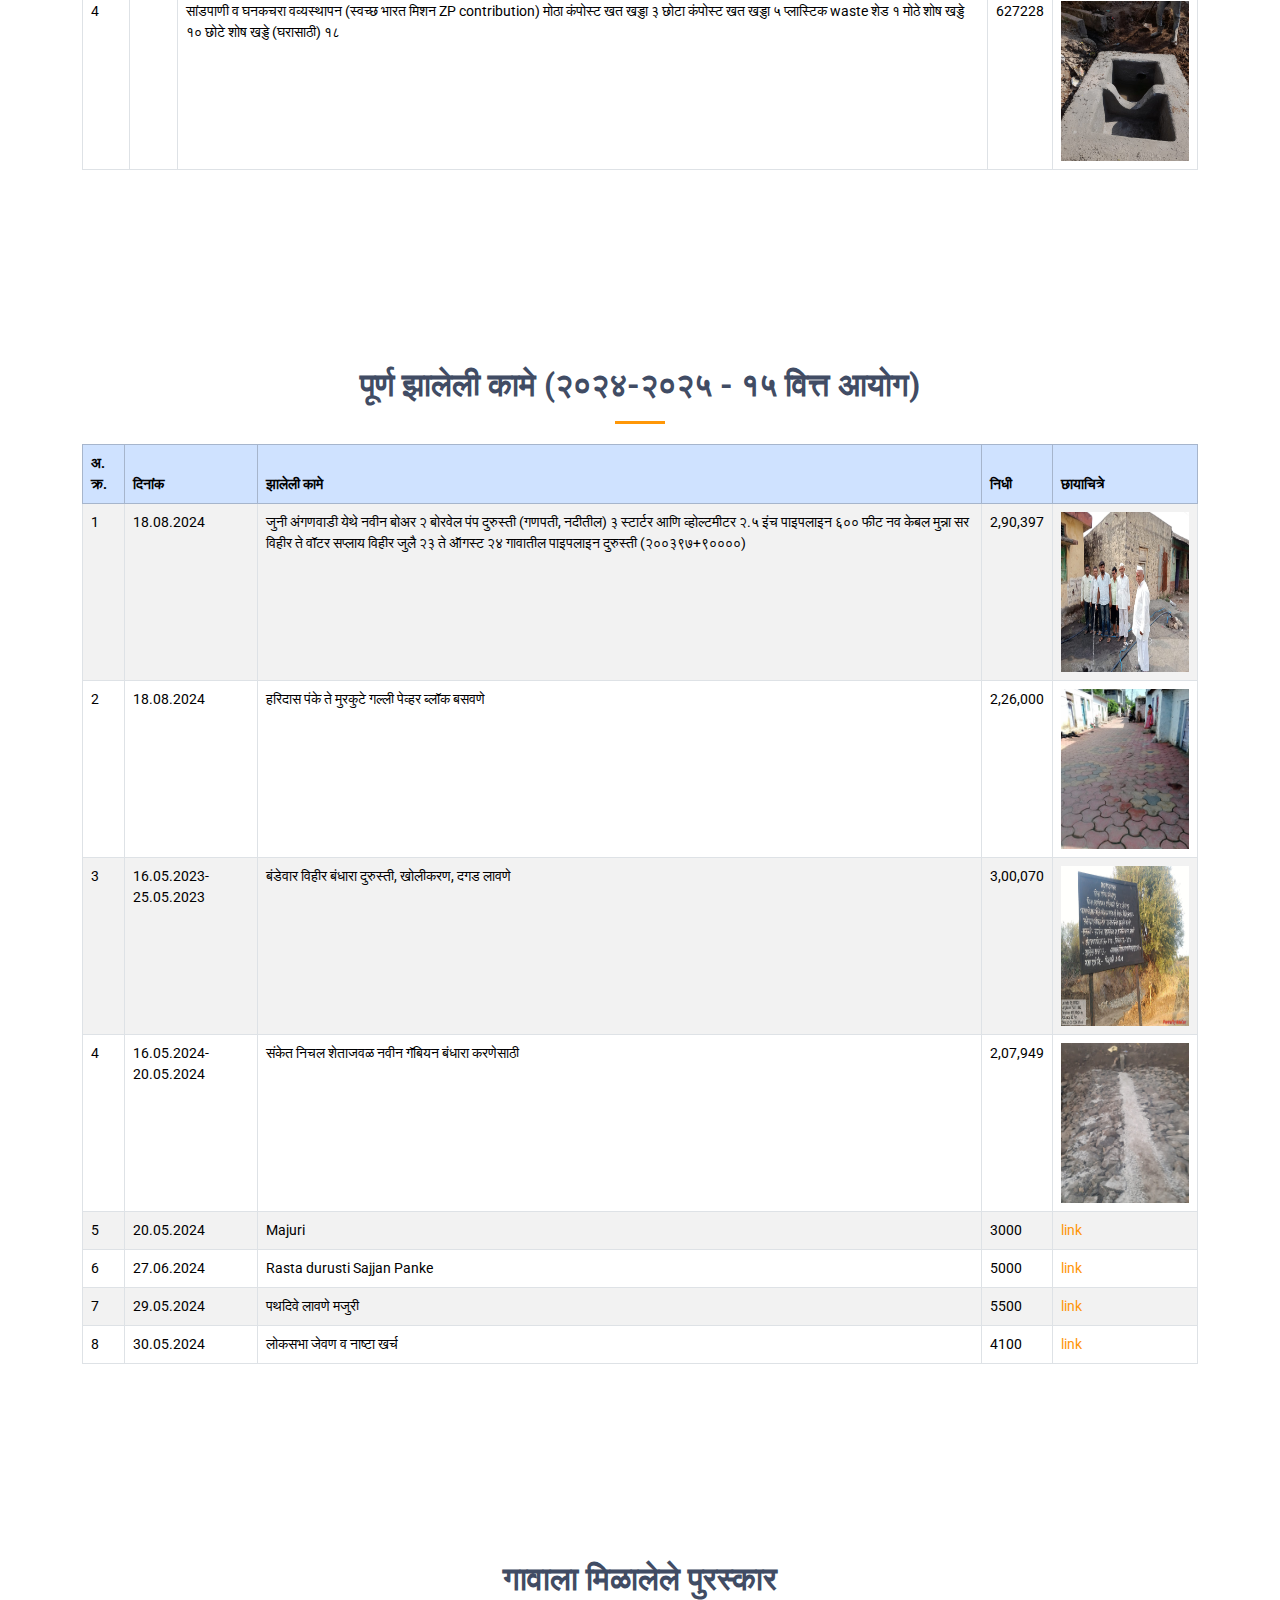
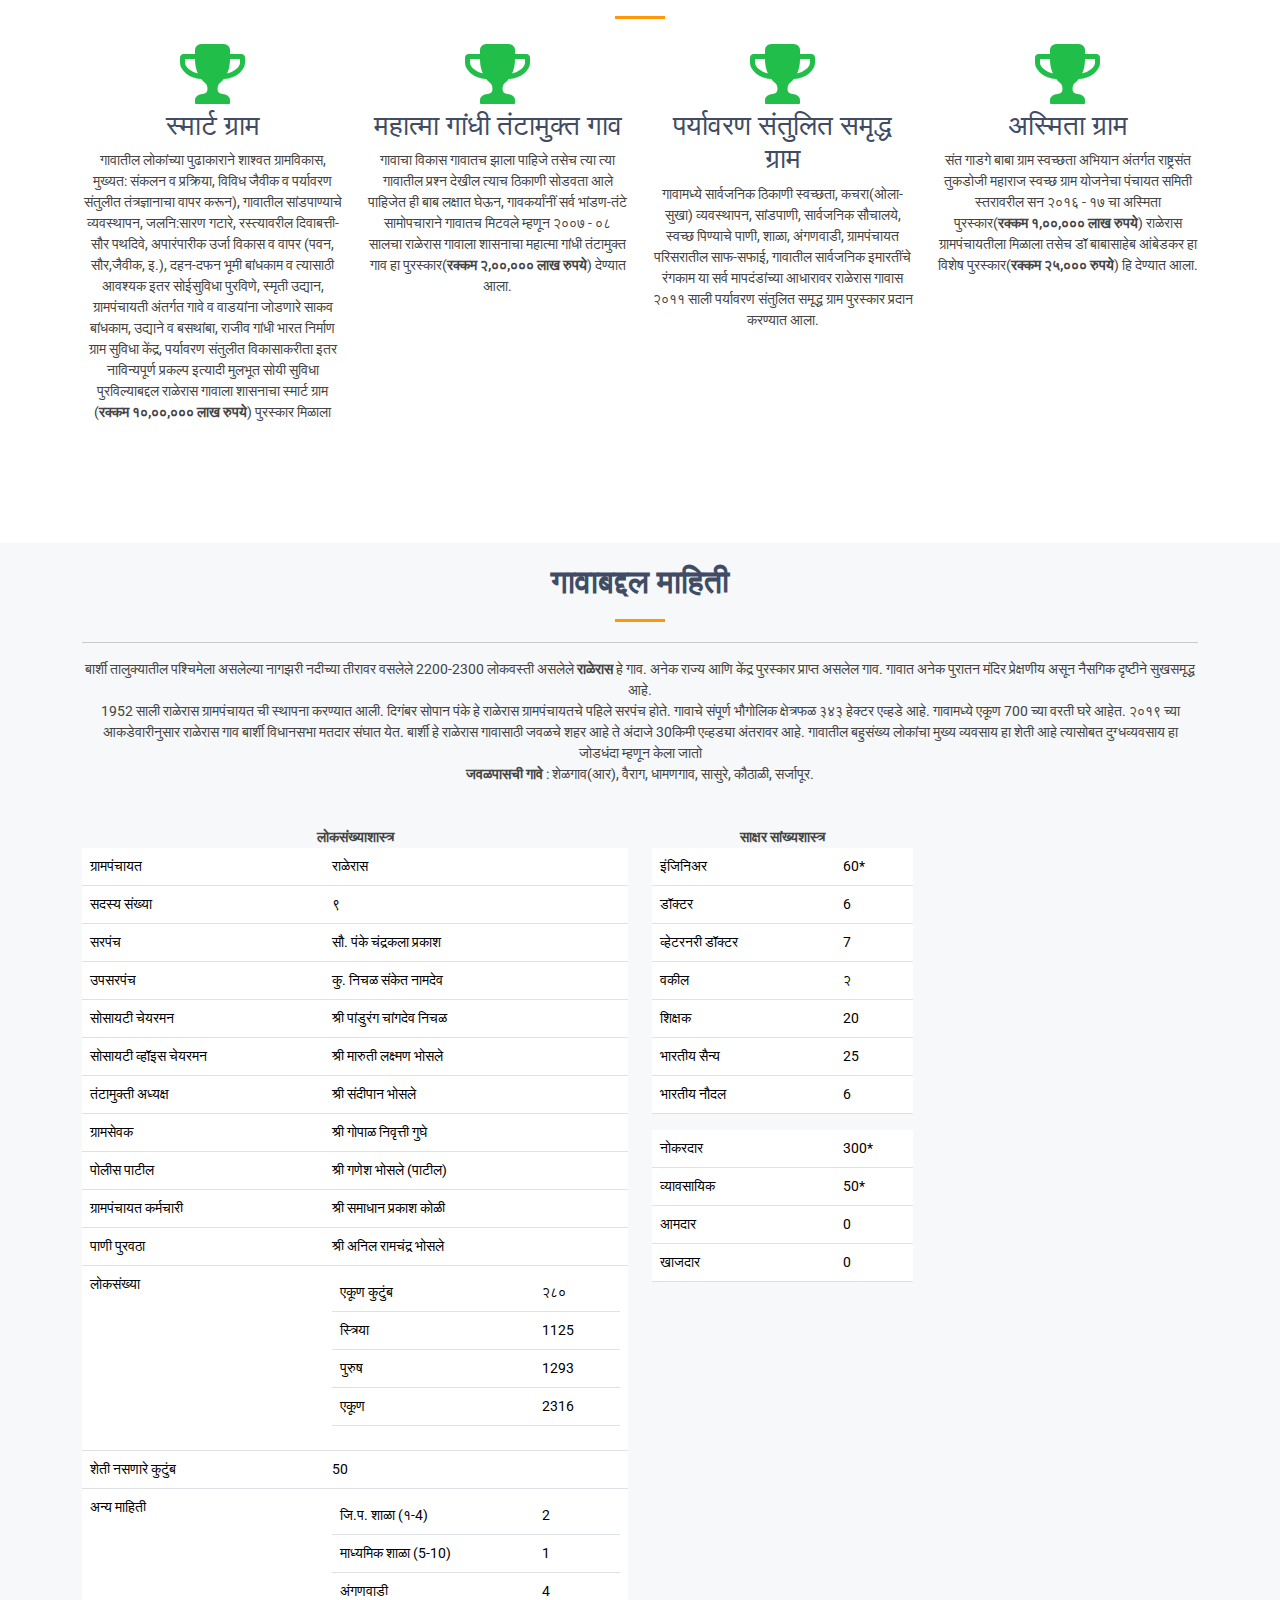
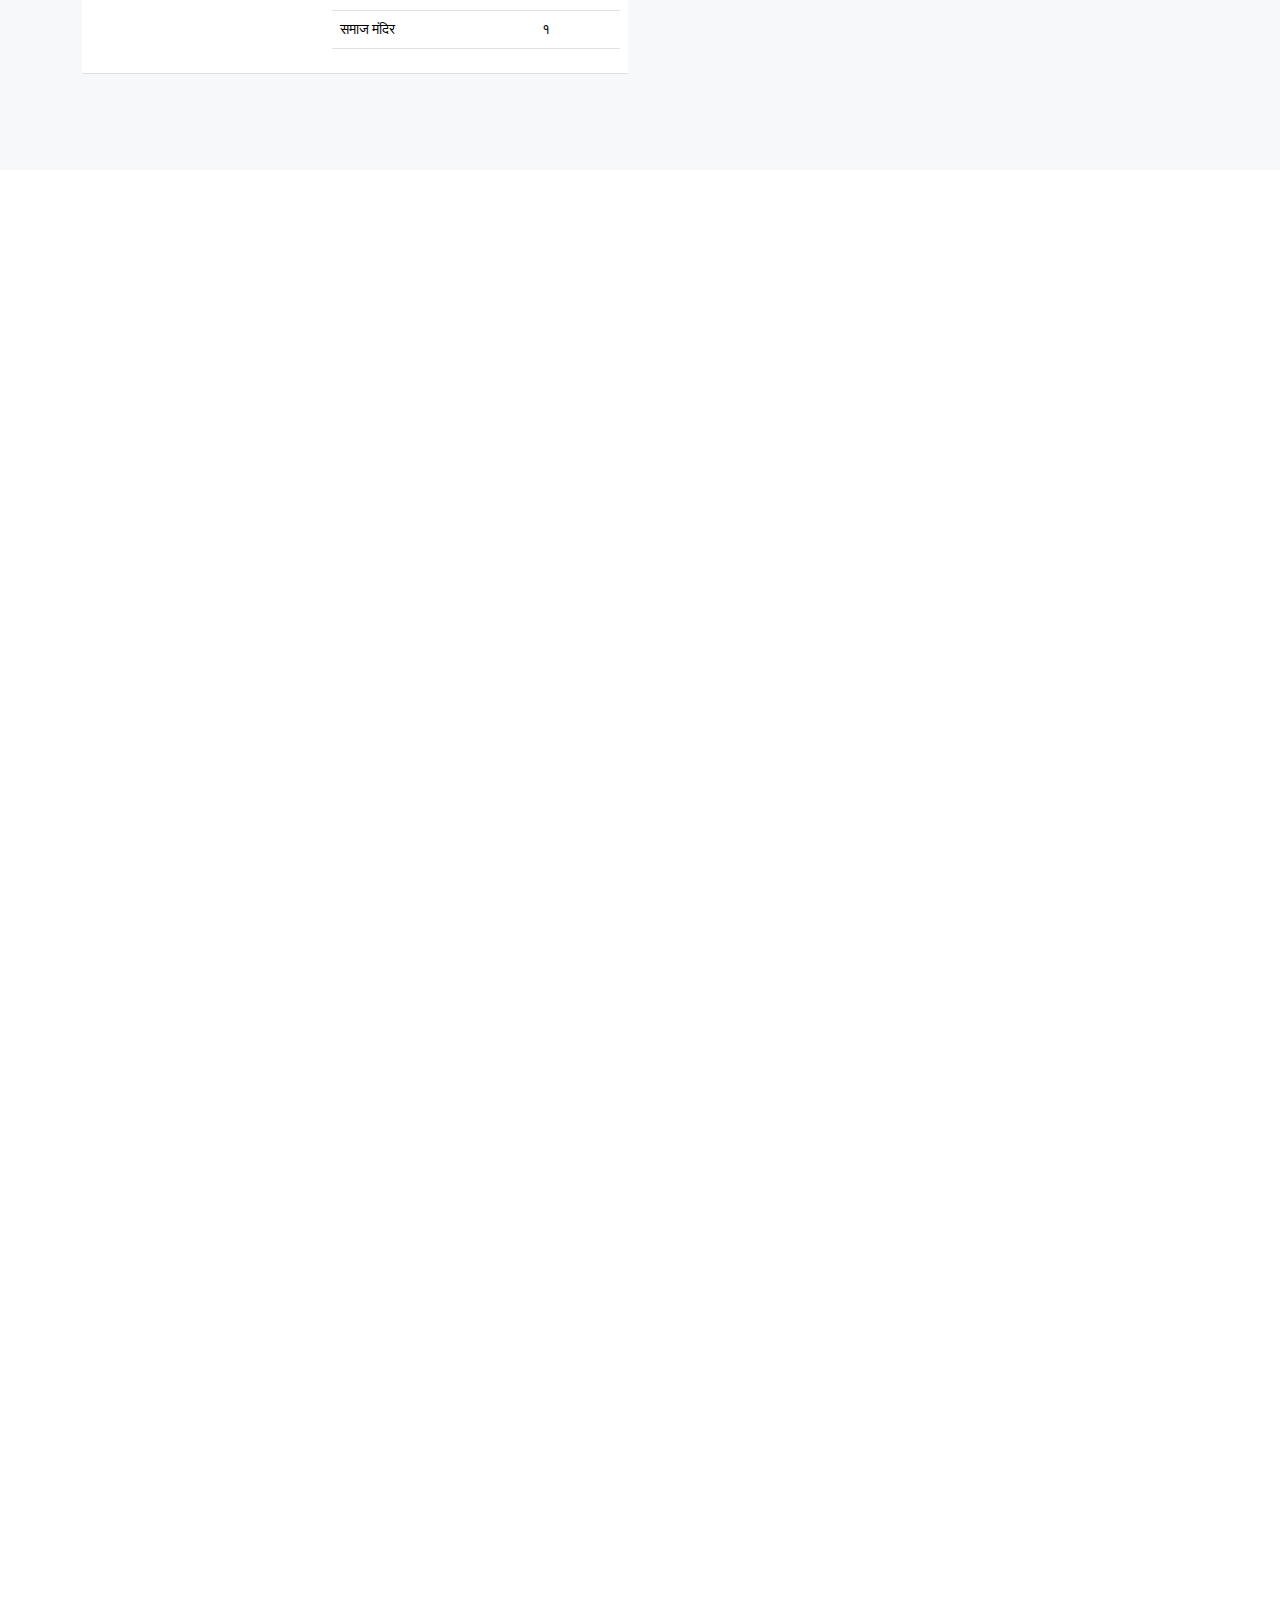
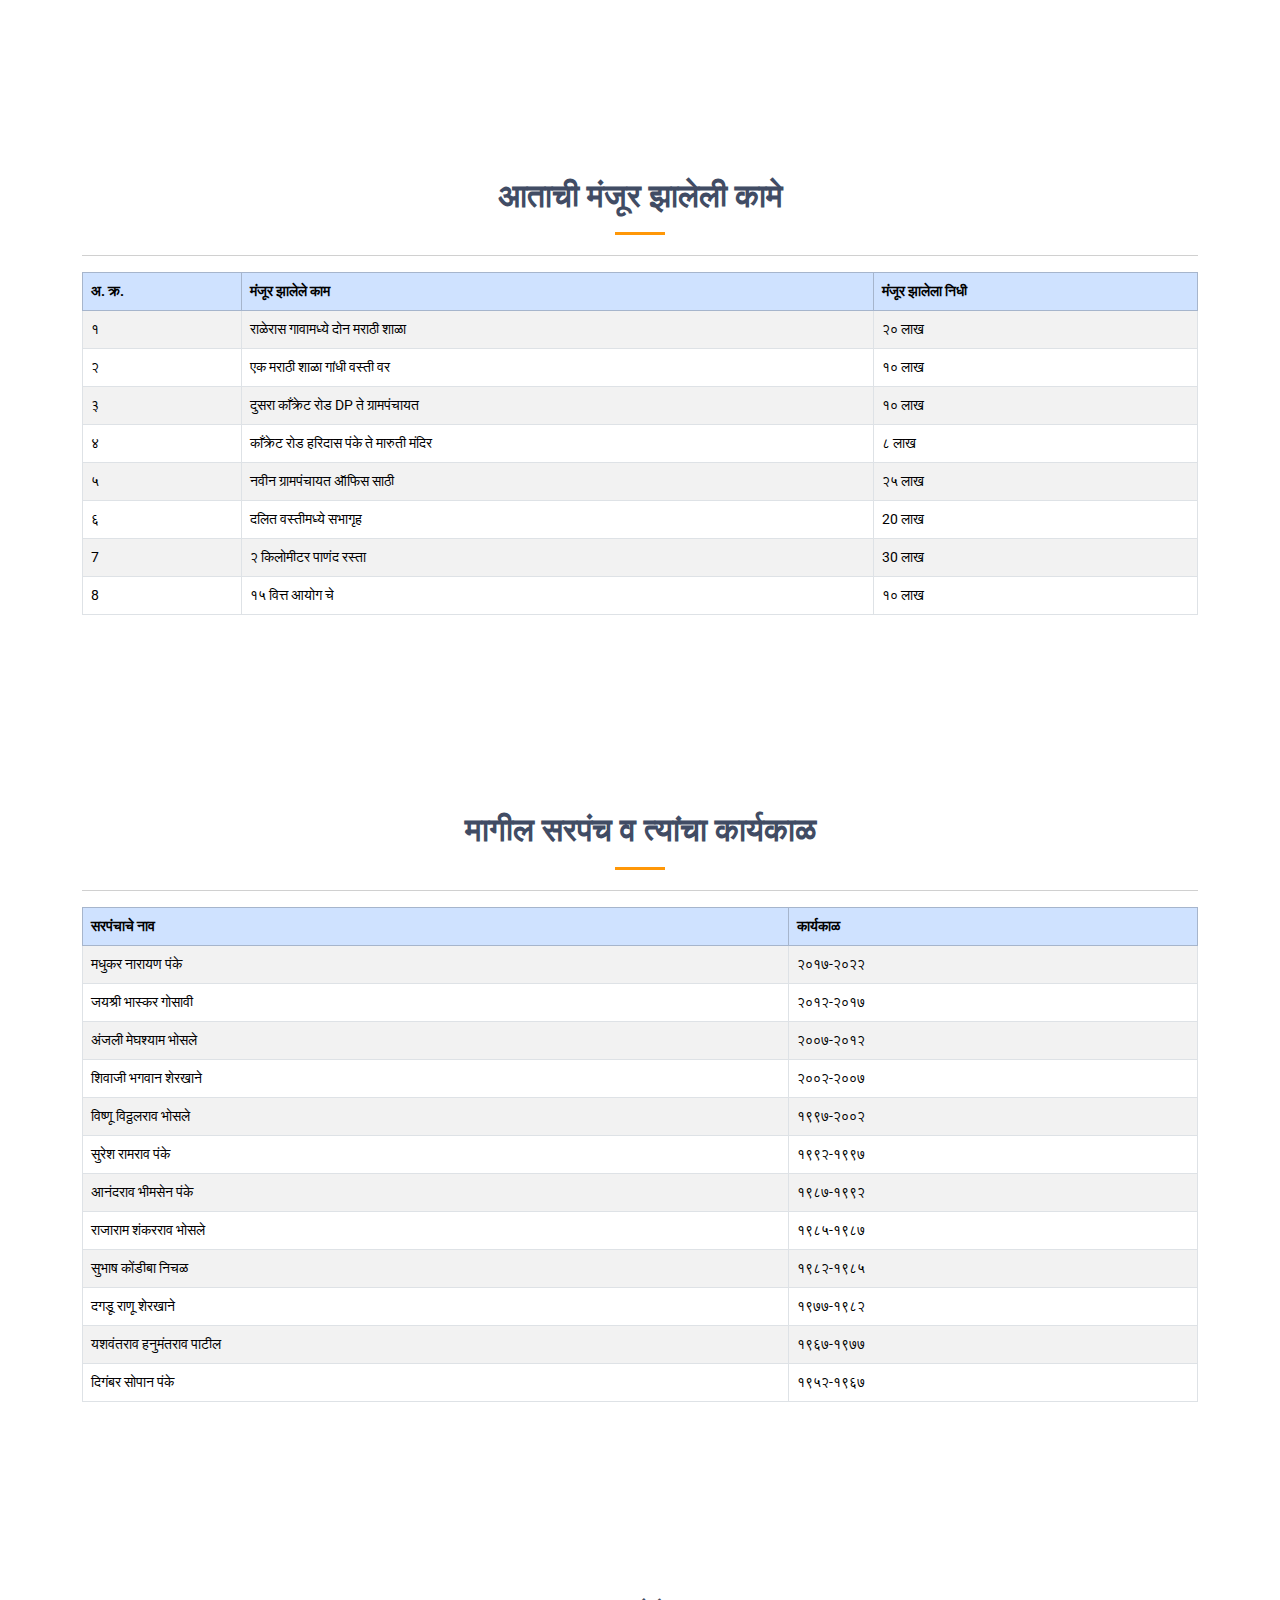
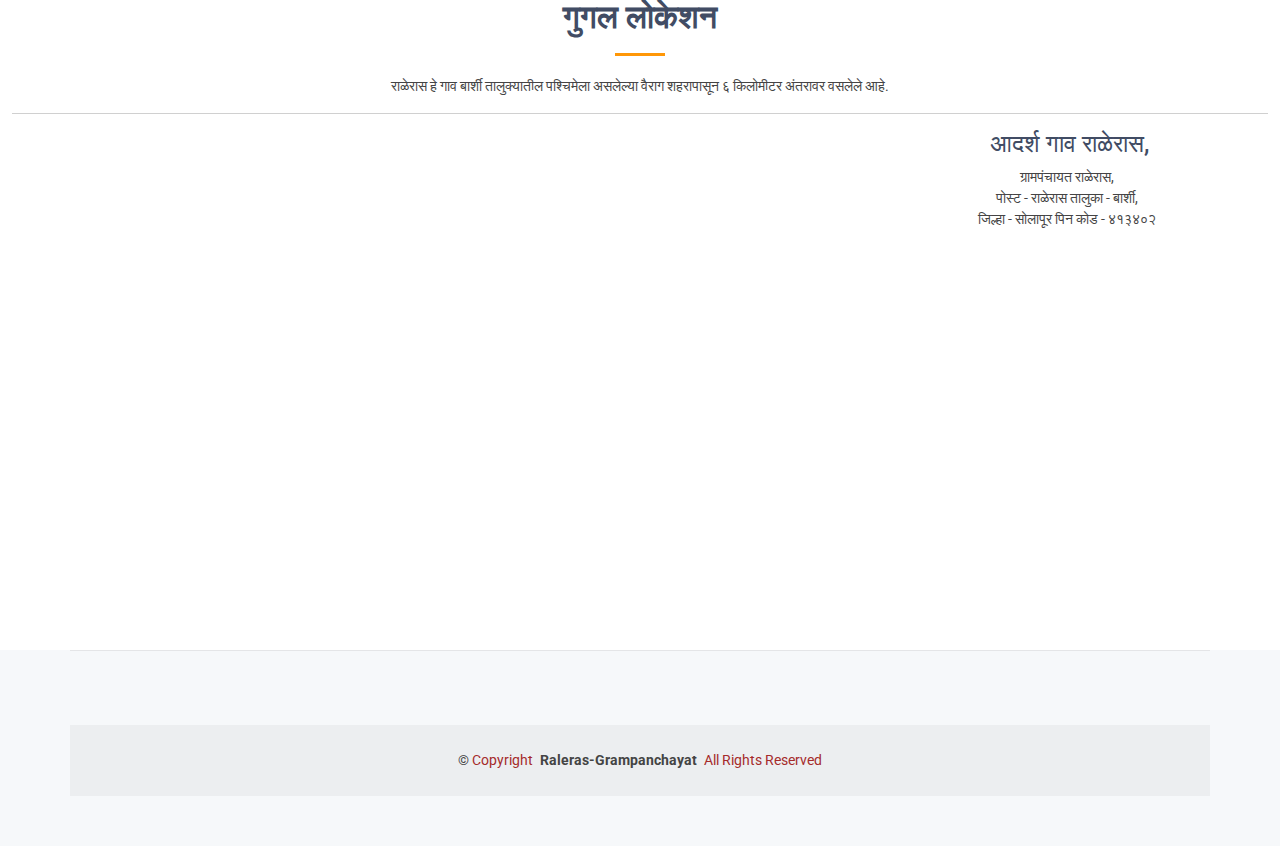
==== commit f8bde5e4: "photos added give by amar for 2024-25" ====
--- a/index.html
+++ b/index.html
@@ -206,7 +206,7 @@
                             </ol>
                                 <strong>(130000/- + 70000/-)</strong>
                             </td>
-                            <td>200000</td>
+                            <td>2,00,000</td>
                             <td><a href="javascript:openPaniPurwathaDurustiGallery(this)">
                                 <img src="assets/img/raleras/23-24/Pani-Purwatha-wa-Durusti-200000/1.jpeg" class="img-preview"/>
                             </a></td>
@@ -221,7 +221,7 @@
                                 </ol>
                                 <strong>289000+10000</strong>
                             </td>
-                            <td>299000</td>
+                            <td>2,99,000</td>
                             <td>
                                 <a href="javascript:openDPRoadBandistGatarGallery(this)">
                                     <img src="assets/img/raleras/23-24/Badist-Gatar-DP-Lendi-Yetil-299000/1.jpeg" class="img-preview"/>
@@ -234,7 +234,7 @@
                             <td>काळुके गल्ली, सुनील पंके ते पोस्टमन घर, सज्जन जाधव येथे पेव्हर ब्लॉक बसवणे
                             <strong>180000 + 70000</strong>
                             </td>
-                            <td>250000</td>
+                            <td>2,50,000</td>
                             <td>
                                 <a href="javascript:openSunitPankePavorBlockGallery(this)">
                                     <img src="assets/img/raleras/23-24/Kaluke-Postmen-Sajjan-Jadhav-Galli-250000/1.jpeg" class="img-preview"/>
@@ -245,7 +245,7 @@
                             <td>5</td>
                             <td>27.10.2023</td>
                             <td>झोपडपट्टी शाळा बाथरूम दुरुस्ती</td>
-                            <td>50000</td>
+                            <td>50,000</td>
                             <td>
                                 <a href="javascript:openShalaBathroomDurustiGallery(this)">
                                     <img src="assets/img/raleras/23-24/Shala-Bathroom-Durusti-50000/1.jpeg" class="img-preview"/>
@@ -256,7 +256,7 @@
                             <td>6</td>
                             <td>27.10.2023</td>
                             <td>गावातील मराठी शाळा आणि अंगणवाडी येथे वॉटर फिल्टर, इलेक्ट्रिक मोटर, सिंटेक्स , वॉटर लाईन कनेक्शन फिटिंग </td>
-                            <td>50000</td>
+                            <td>50,000</td>
                             <td>
                                 <a href="javascript:openPaniFilterGallery(this)">
                                     <img src="assets/img/raleras/23-24/Shale-sathi-Pani-Filter-50000/1.jpeg" class="img-preview"/>
@@ -267,7 +267,7 @@
                             <td>7</td>
                             <td>2.05.2023</td>
                             <td>चार सार्वजनिक सौचालय अंगणवाडीजवळ (ग्रामपंचायत काँट्रीब्युशन १५ वा वित्त आयोग मधून)</td>
-                            <td>96000</td>
+                            <td>96,000</td>
                             <td>
                                 <a href="javascript:openSarvjanikSauchalayGallery(this)">
                                     <img src="assets/img/raleras/23-24/Sarvajanik-Sauchalay-96000/5.jpeg" class="img-preview"/>
@@ -280,7 +280,7 @@
                             <td>सांडपाणी व घनकचरा वव्यस्थापन
                                 80000 + 188760
                                 (ग्रामपंचायत काँट्रीब्युशन  १५ वा वित्त आयोग मधून)</td>
-                            <td>268760</td>
+                            <td>2,68,760</td>
                             <td>
                                 <a href="javascript:openSandpaniGankacharaGallery(this)">
                                     <img src="assets/img/raleras/23-24/Sandpani-Ghankachara-268760/1.jpg" class="img-preview"/>
@@ -293,8 +293,12 @@
                             <td>बंदिस्त गटार करणे गोसावी गल्ली,
                                 प्रल्हाद भोसले बॅक साईड गटार करणे,
                                 लेंडीतील बाकीची राहिलेली पूर्ण आणि जॉईन केली</td>
-                            <td>369684</td>
-                            <td><a href="#">link</a></td>
+                            <td>3,69,684</td>
+                            <td>
+                                <a href="javascript:openGosaviGalliGatarGallery(this)">
+                                    <img src="assets/img/raleras/24-25/Gaosavi-Galli-Back-Side-Bandist-Gatar-369684/1.jpeg" class="img-preview"/>
+                                </a>
+                            </td>
                         </tr>
                         </tbody>
                     </table>
@@ -414,8 +418,12 @@
                                 नव केबल मुन्ना सर विहीर ते वॉटर सप्लाय विहीर
                                 जुलै २३ ते ऑगस्ट २४ गावातील पाइपलाइन दुरुस्ती
                                 (२००३९७+९००००)</td>
-                            <td>290397</td>
-                            <td><a href="#">link</a></td>
+                            <td>2,90,397</td>
+                            <td>
+                                <a href="javascript:openBoreWellDurustiGallery(this)">
+                                    <img src="assets/img/raleras/24-25/Bore-Wells-and-Durusti-290397/1.jpg" class="img-preview"/>
+                                </a>
+                            </td>
                         </tr>
                         <tr>
                             <td>2</td>
@@ -423,8 +431,12 @@
                             <td>हरिदास पंके ते मुरकुटे गल्ली
                                 पेव्हर ब्लॉक बसवणे
                             </td>
-                            <td>226000</td>
-                            <td><a href="#">link</a></td>
+                            <td>2,26,000</td>
+                            <td>
+                                <a href="javascript:openHaridasPankeGallery(this)">
+                                    <img src="assets/img/raleras/24-25/Haridas-Panke-Te-Murkute-Guruji-Pever-Block-226000/1.jpg" class="img-preview"/>
+                                </a>
+                            </td>
                         </tr>
                         <tr>
                             <td>3</td>
@@ -433,14 +445,22 @@
                                 बंडेवार विहीर बंधारा दुरुस्ती, खोलीकरण, दगड लावणे
                             </td>
                             <td>3,00,070</td>
-                            <td><a href="#">link</a></td>
+                            <td>
+                                <a href="javascript:openBandewarVihirGallery(this)">
+                                    <img src="assets/img/raleras/24-25/Bandewar-Vihir-Bandhara-Durusti-300070/1.jpg" class="img-preview"/>
+                                </a>
+                            </td>
                         </tr>
                         <tr>
                             <td>4</td>
                             <td>16.05.2024-20.05.2024</td>
                             <td>संकेत निचल शेताजवळ नवीन गॅबियन बंधारा करणेसाठी</td>
-                            <td>207949</td>
-                            <td><a href="#">link</a></td>
+                            <td>2,07,949</td>
+                            <td>
+                                <a href="javascript:openSanketNichalGabianGallery(this)">
+                                    <img src="assets/img/raleras/24-25/Sanket-Nichal-New-Gabian-Bandhara-207949/1.jpg" class="img-preview"/>
+                                </a>
+                            </td>
                         </tr>
                         <tr>
                             <td>5</td>
@@ -1271,6 +1291,71 @@
         blueimp.Gallery(linkArray, options)
     }
 
+    function openBandewarVihirGallery(event) {
+        let links = [
+            "assets/img/raleras/24-25/Bandewar-Vihir-Bandhara-Durusti-300070/1.jpg",
+            "assets/img/raleras/24-25/Bandewar-Vihir-Bandhara-Durusti-300070/2.jpg",
+            "assets/img/raleras/24-25/Bandewar-Vihir-Bandhara-Durusti-300070/3.jpg",
+            "assets/img/raleras/24-25/Bandewar-Vihir-Bandhara-Durusti-300070/4.jpg",
+            "assets/img/raleras/24-25/Bandewar-Vihir-Bandhara-Durusti-300070/5.jpg",
+        ]
+        let {linkArray, options} = prepareGalleryLinks(links);
+        blueimp.Gallery(linkArray, options)
+    }
+
+    function openBoreWellDurustiGallery(event) {
+        let links = [
+            "assets/img/raleras/24-25/Bore-Wells-and-Durusti-290397/1.jpg",
+            "assets/img/raleras/24-25/Bore-Wells-and-Durusti-290397/2.jpg",
+            "assets/img/raleras/24-25/Bore-Wells-and-Durusti-290397/3.jpg",
+        ]
+        let {linkArray, options} = prepareGalleryLinks(links);
+        blueimp.Gallery(linkArray, options)
+    }
+
+    function openGosaviGalliGatarGallery(event) {
+        let links = [
+            "assets/img/raleras/24-25/Gaosavi-Galli-Back-Side-Bandist-Gatar-369684/1.jpeg",
+            "assets/img/raleras/24-25/Gaosavi-Galli-Back-Side-Bandist-Gatar-369684/2.jpeg",
+            "assets/img/raleras/24-25/Gaosavi-Galli-Back-Side-Bandist-Gatar-369684/3.jpeg",
+            "assets/img/raleras/24-25/Gaosavi-Galli-Back-Side-Bandist-Gatar-369684/4.jpeg",
+            "assets/img/raleras/24-25/Gaosavi-Galli-Back-Side-Bandist-Gatar-369684/5.jpeg",
+            "assets/img/raleras/24-25/Gaosavi-Galli-Back-Side-Bandist-Gatar-369684/6.jpeg",
+            "assets/img/raleras/24-25/Gaosavi-Galli-Back-Side-Bandist-Gatar-369684/7.jpeg",
+            "assets/img/raleras/24-25/Gaosavi-Galli-Back-Side-Bandist-Gatar-369684/8.jpeg",
+        ]
+        let {linkArray, options} = prepareGalleryLinks(links);
+        blueimp.Gallery(linkArray, options)
+    }
+
+    function openHaridasPankeGallery(event) {
+        let links = [
+            "assets/img/raleras/24-25/Haridas-Panke-Te-Murkute-Guruji-Pever-Block-226000/1.jpg",
+            "assets/img/raleras/24-25/Haridas-Panke-Te-Murkute-Guruji-Pever-Block-226000/2.jpeg",
+            "assets/img/raleras/24-25/Haridas-Panke-Te-Murkute-Guruji-Pever-Block-226000/3.jpeg",
+            "assets/img/raleras/24-25/Haridas-Panke-Te-Murkute-Guruji-Pever-Block-226000/4.jpeg",
+            "assets/img/raleras/24-25/Haridas-Panke-Te-Murkute-Guruji-Pever-Block-226000/5.jpeg",
+            "assets/img/raleras/24-25/Haridas-Panke-Te-Murkute-Guruji-Pever-Block-226000/6.jpeg",
+            "assets/img/raleras/24-25/Haridas-Panke-Te-Murkute-Guruji-Pever-Block-226000/7.jpeg",
+            "assets/img/raleras/24-25/Haridas-Panke-Te-Murkute-Guruji-Pever-Block-226000/8.jpeg",
+        ]
+        let {linkArray, options} = prepareGalleryLinks(links);
+        blueimp.Gallery(linkArray, options)
+    }
+
+
+    function openSanketNichalGabianGallery(event) {
+        let links = [
+            "assets/img/raleras/24-25/Sanket-Nichal-New-Gabian-Bandhara-207949/1.jpg",
+            "assets/img/raleras/24-25/Sanket-Nichal-New-Gabian-Bandhara-207949/2.jpg",
+            "assets/img/raleras/24-25/Sanket-Nichal-New-Gabian-Bandhara-207949/3.jpg",
+            "assets/img/raleras/24-25/Sanket-Nichal-New-Gabian-Bandhara-207949/4.jpg",
+            "assets/img/raleras/24-25/Sanket-Nichal-New-Gabian-Bandhara-207949/5.jpg",
+            "assets/img/raleras/24-25/Sanket-Nichal-New-Gabian-Bandhara-207949/6.jpg",
+        ]
+        let {linkArray, options} = prepareGalleryLinks(links);
+        blueimp.Gallery(linkArray, options)
+    }
 </script>
 </body>
 
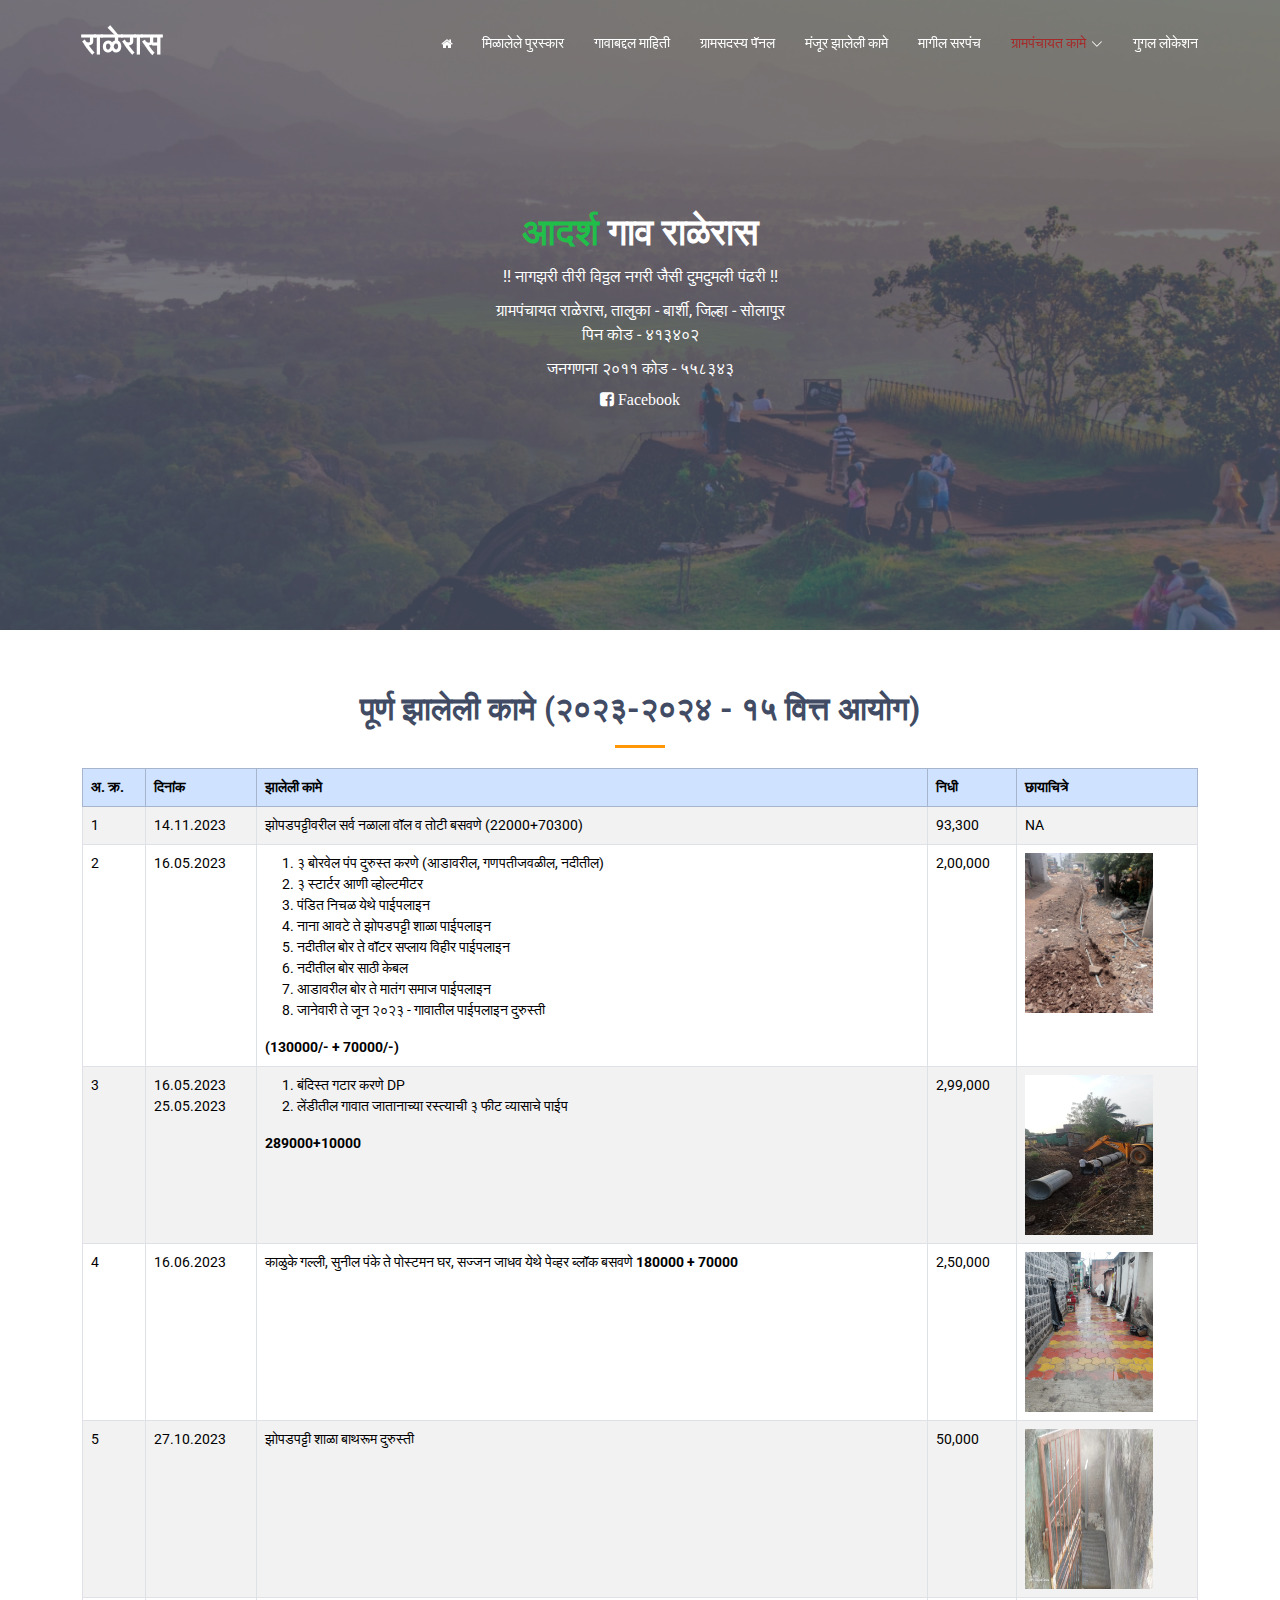
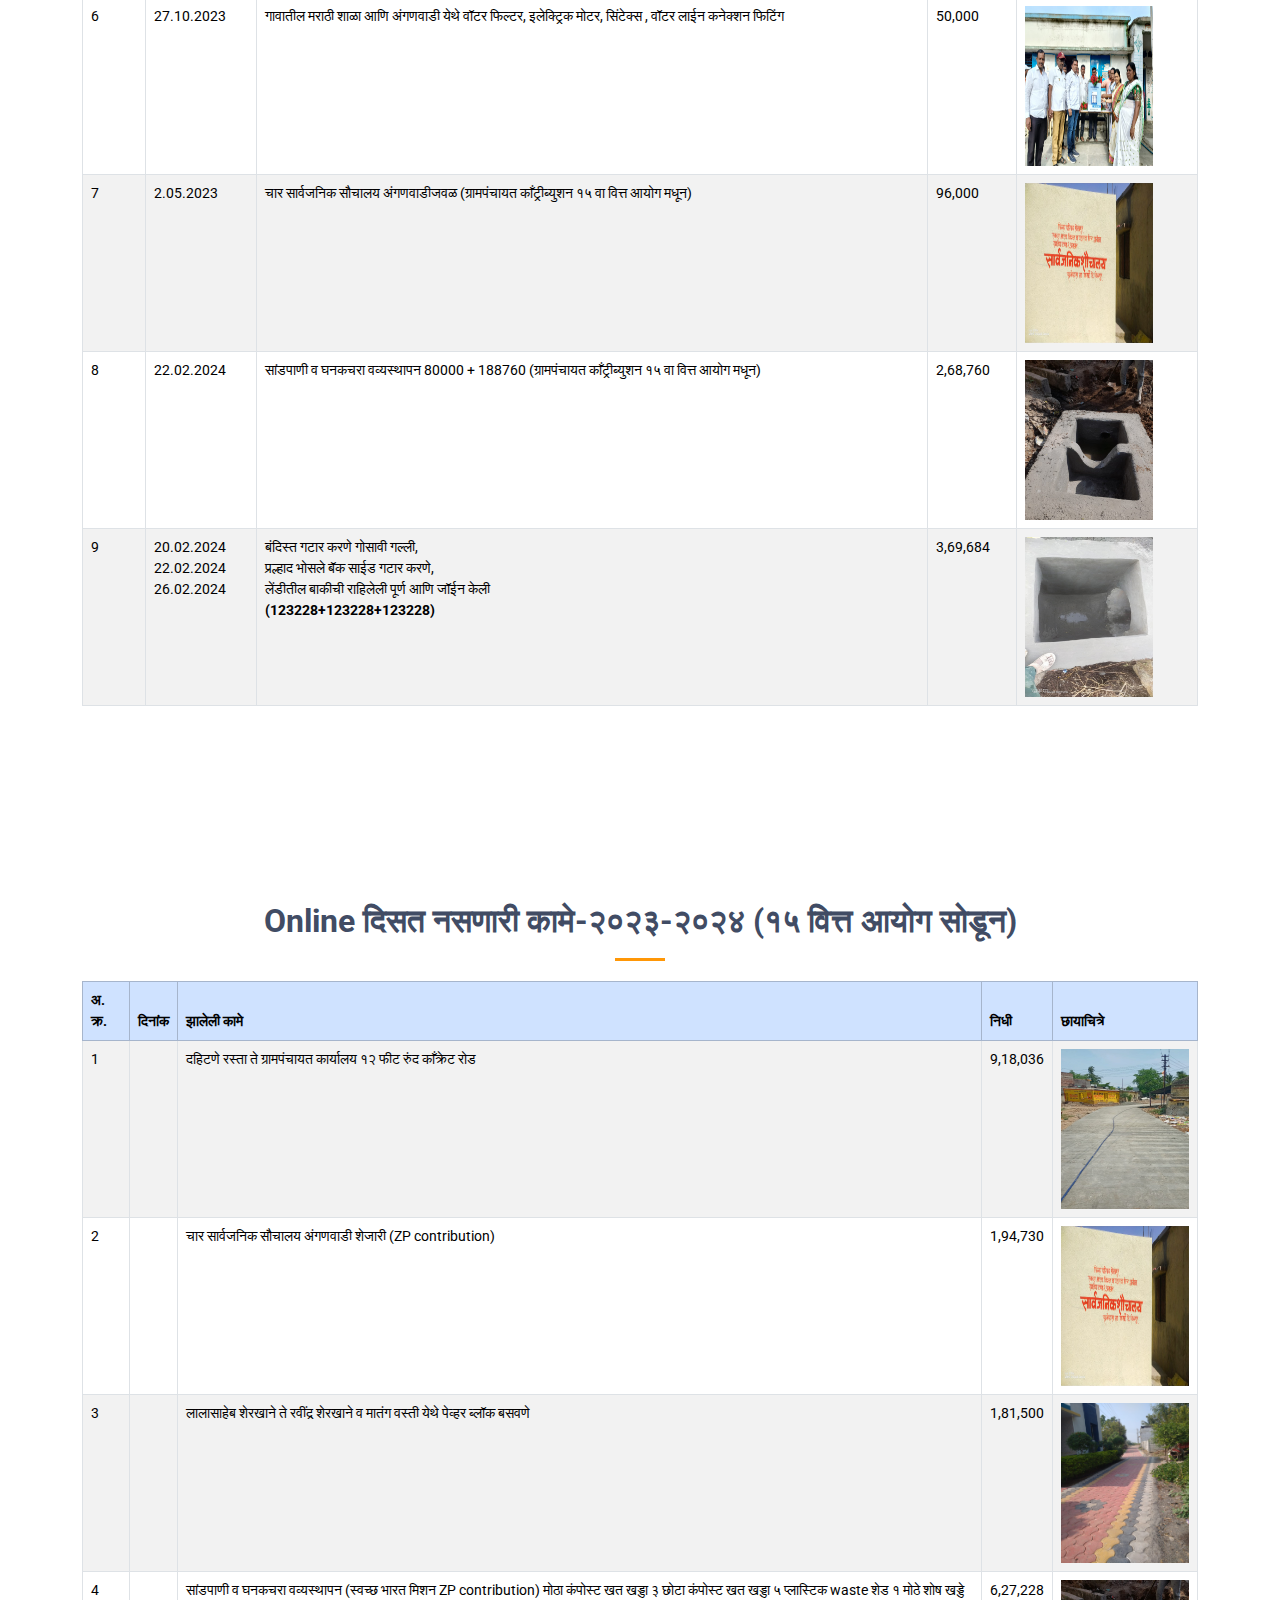
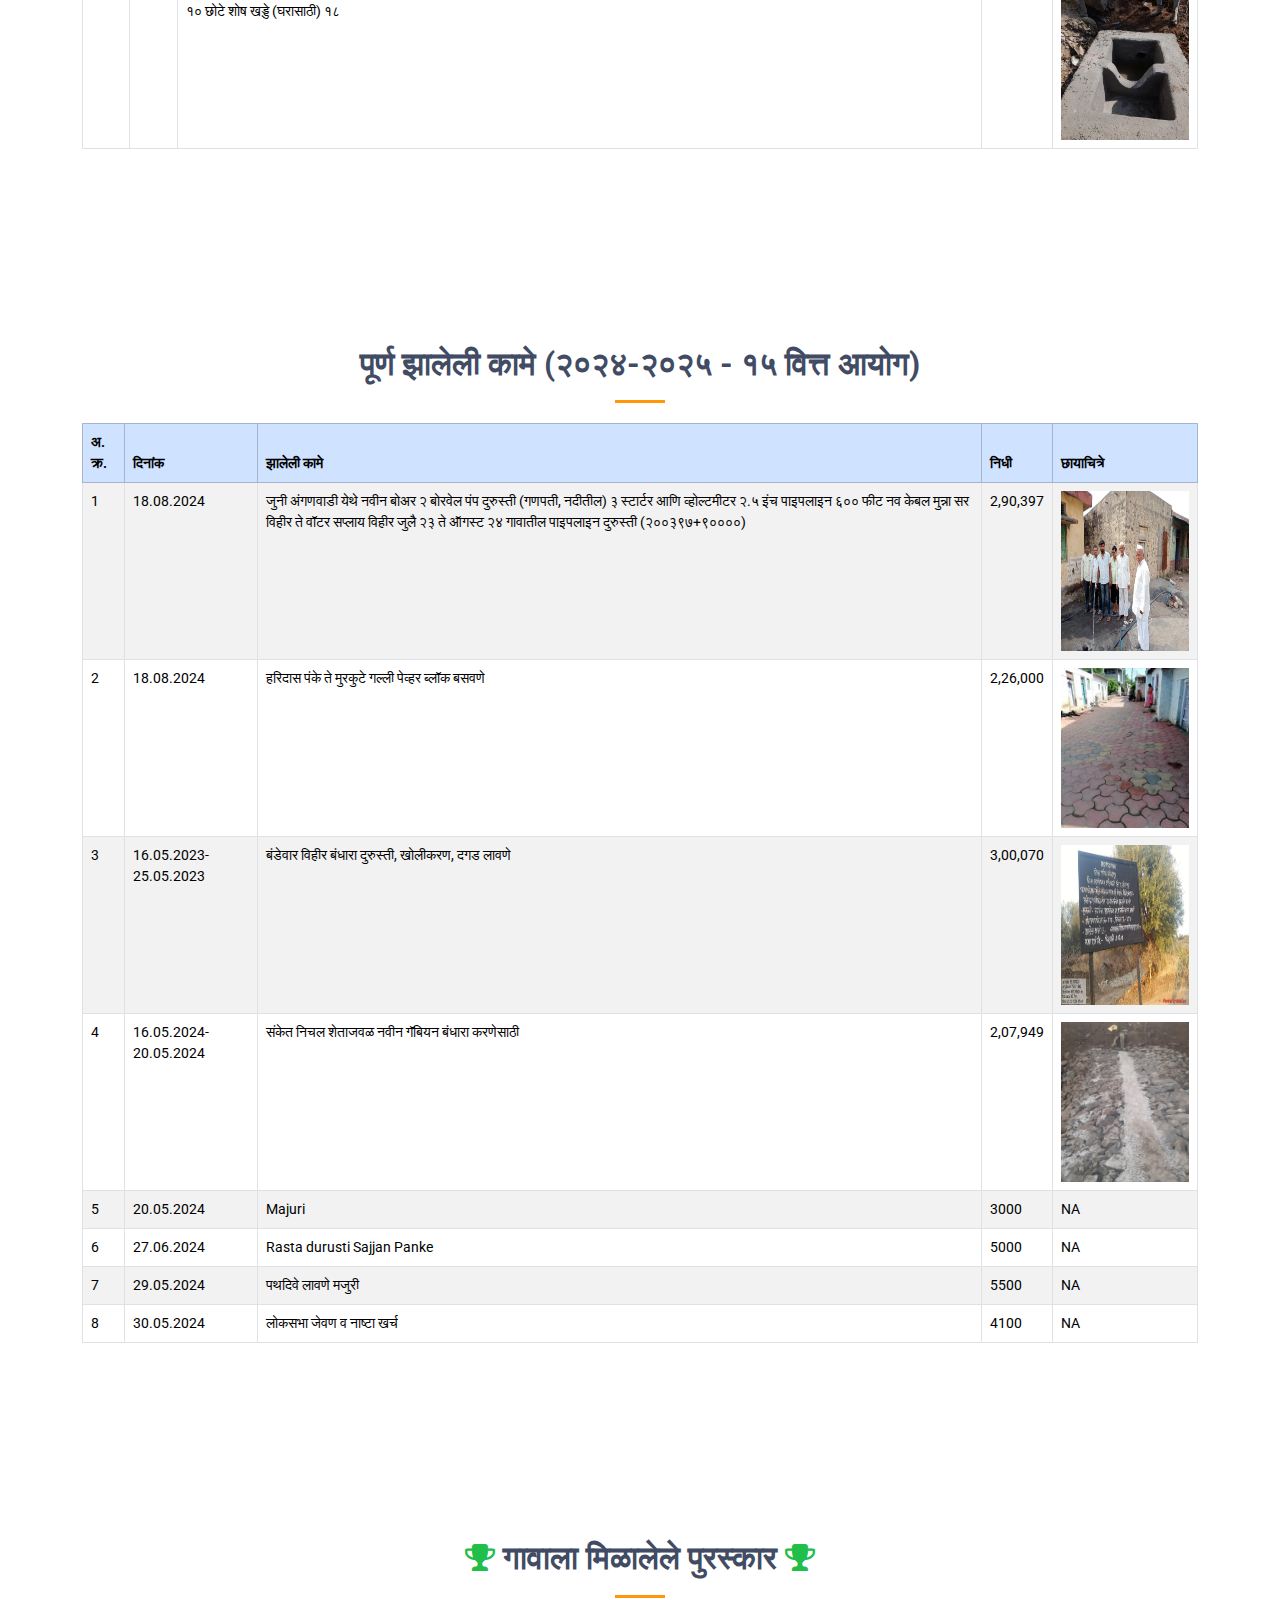
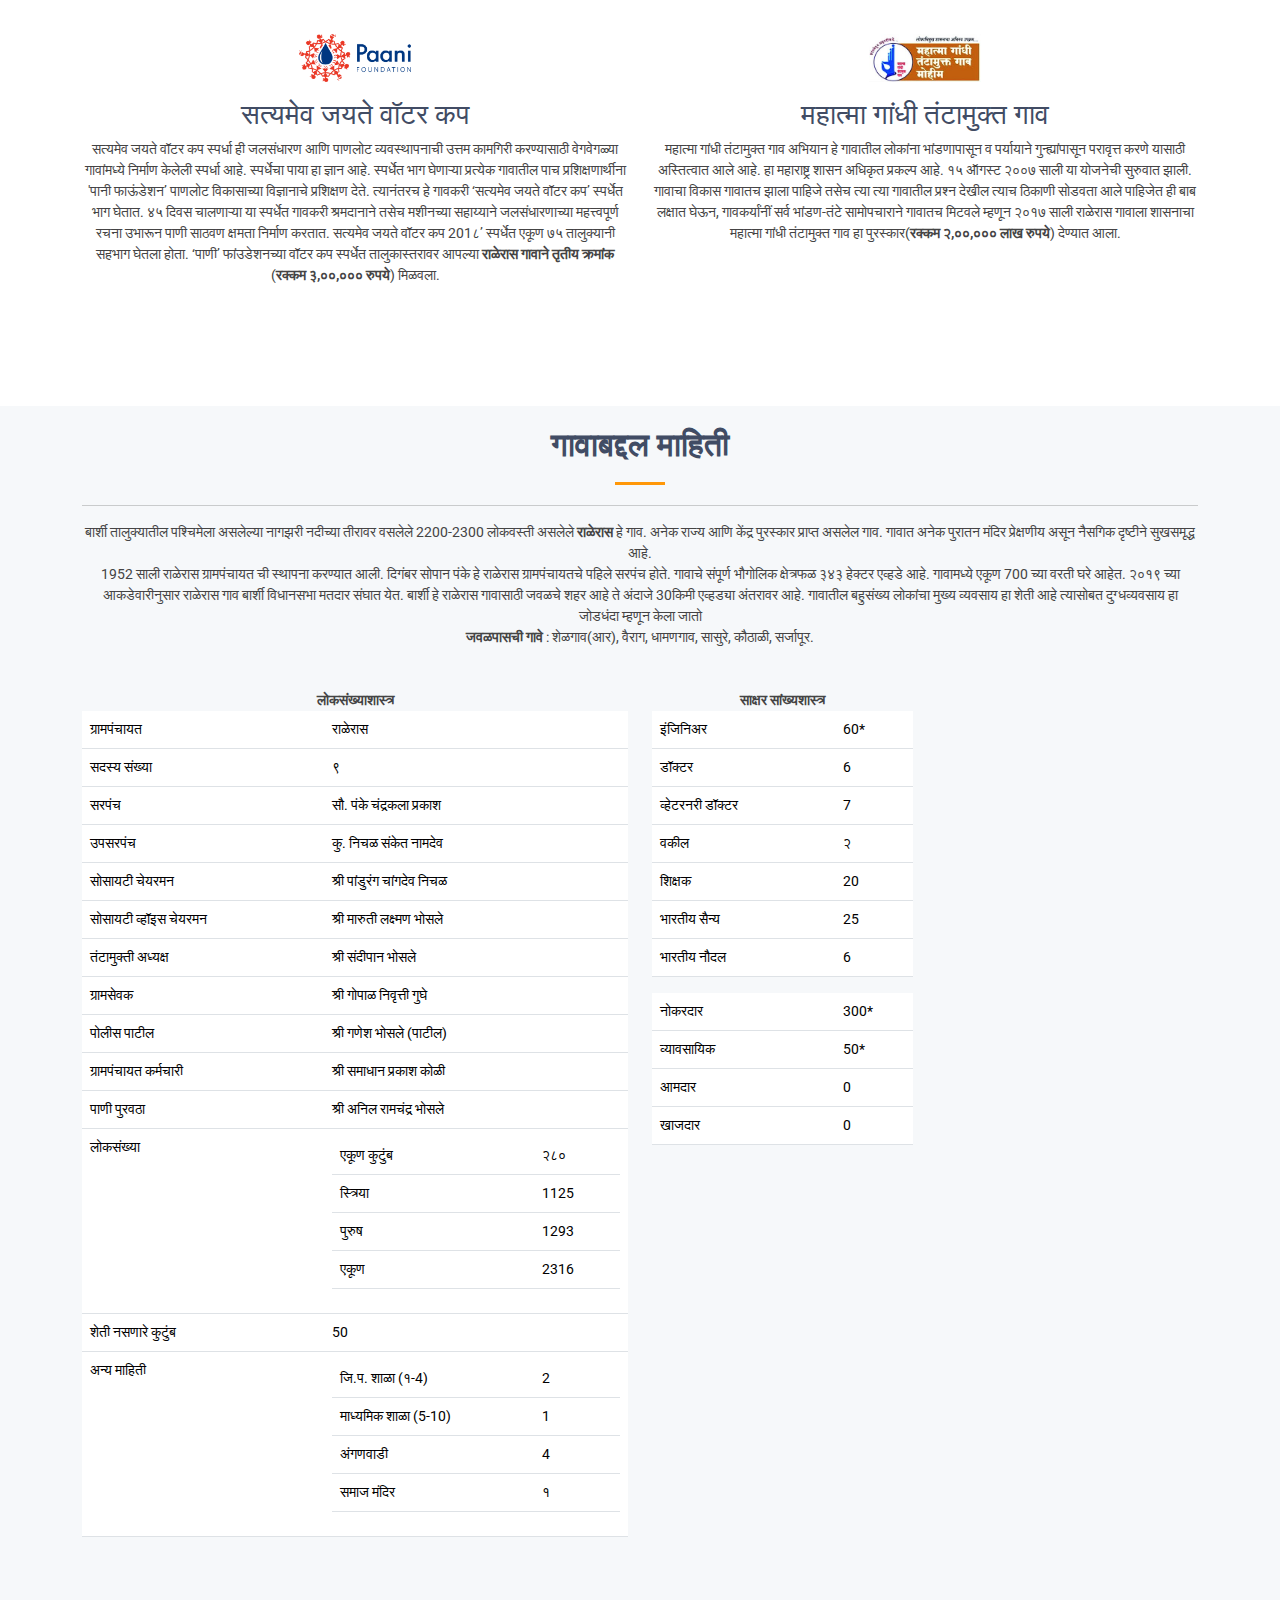
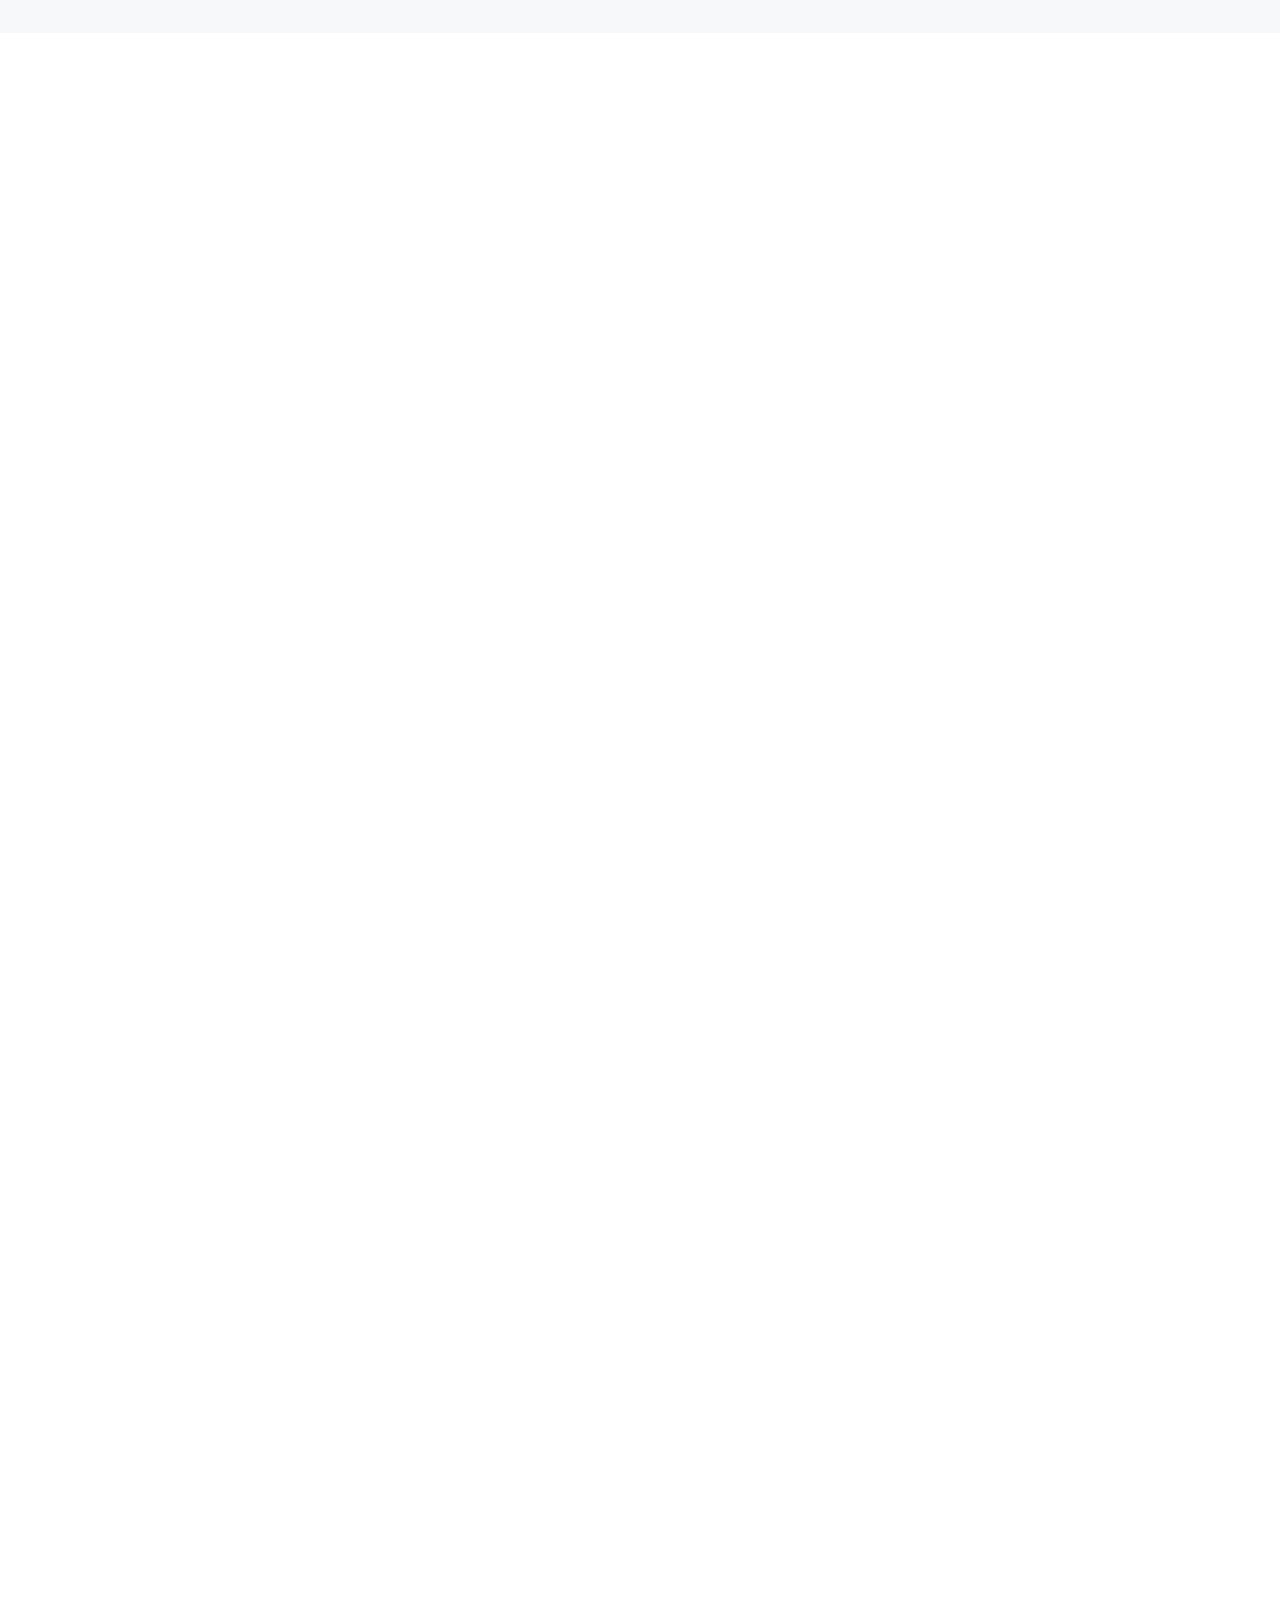
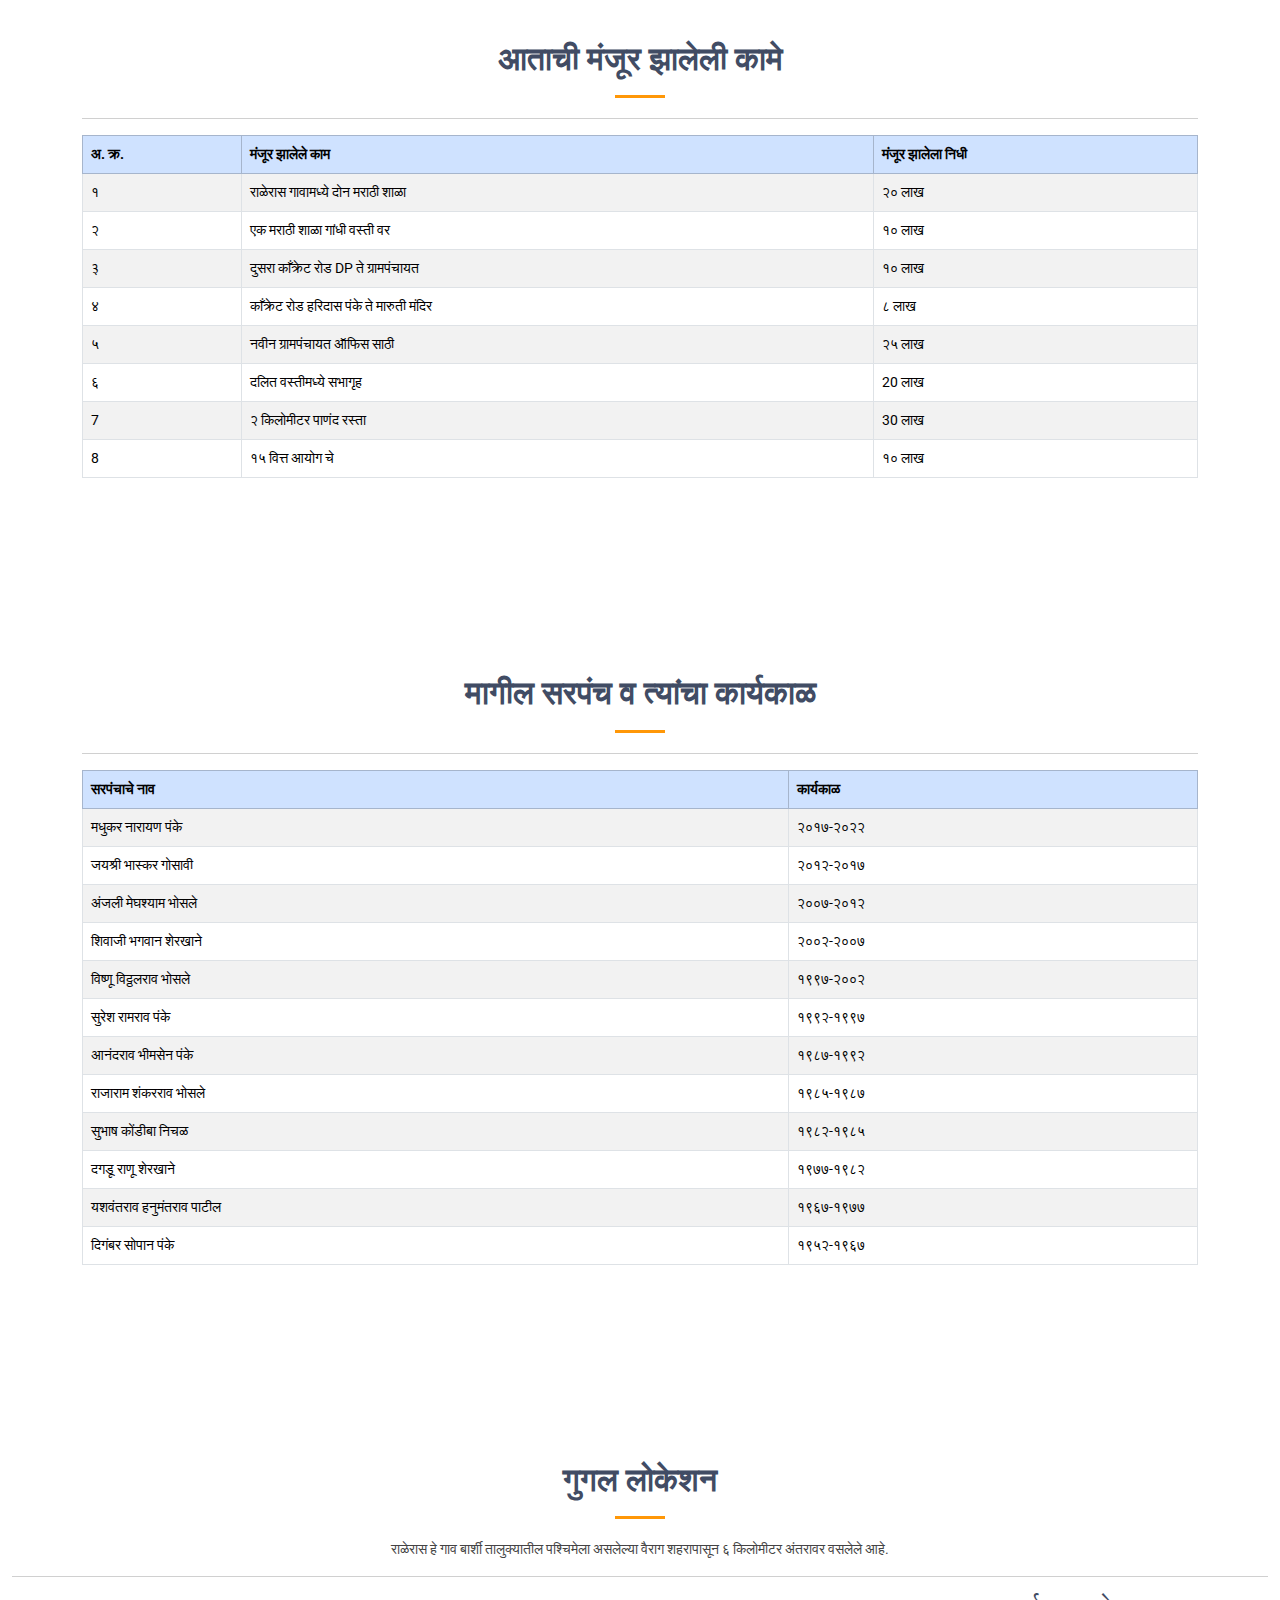
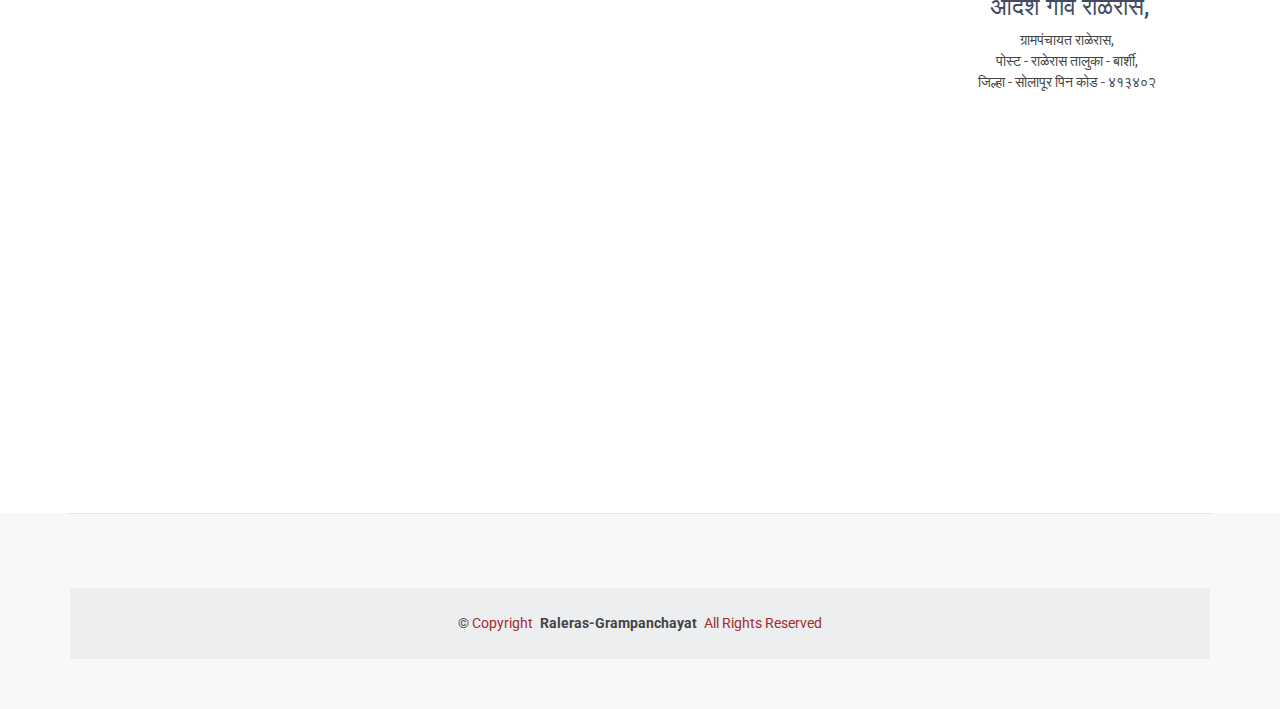
==== commit b260efd2: "Awards updated" ====
--- a/index.html
+++ b/index.html
@@ -183,12 +183,10 @@
                             <td>14.11.2023</td>
                             <td>झोपडपट्टीवरील सर्व नळाला वॉल व तोटी बसवणे
                                 (22000+70300)</td>
-                            <td>93300</td>
-                            <td>
-                                <a href="javascript:void(0)">
-                                    link
-                                </a>
-                            </td>P
+                            <td>93,300</td>
+                            <td>
+                                NA
+                            </td>
                         </tr>
                         <tr>
                             <td>2</td>
@@ -213,11 +211,12 @@
                         </tr>
                         <tr>
                             <td>3</td>
-                            <td>16.05.2023-25.05.2023</td>
+                            <td>16.05.2023 <br>
+                                25.05.2023</td>
                             <td>
                                 <ol style="text-align: left">
                                 <li>बंदिस्त गटार करणे DP</li>
-                                <li>लेंडीतील गावात जातानाच्या रस्त्याची ३ फीट डिम पाईप</li>
+                                <li>लेंडीतील गावात जातानाच्या रस्त्याची ३ फीट व्यासाचे पाईप</li>
                                 </ol>
                                 <strong>289000+10000</strong>
                             </td>
@@ -289,10 +288,16 @@
                         </tr>
                         <tr>
                             <td>9</td>
-                            <td>20.02.2024</td>
-                            <td>बंदिस्त गटार करणे गोसावी गल्ली,
-                                प्रल्हाद भोसले बॅक साईड गटार करणे,
-                                लेंडीतील बाकीची राहिलेली पूर्ण आणि जॉईन केली</td>
+                            <td>20.02.2024<br>
+                                22.02.2024<br>26.02.2024</td>
+                            <td>बंदिस्त गटार करणे गोसावी गल्ली,<br>
+                                प्रल्हाद भोसले बॅक साईड गटार करणे,<br>
+                                लेंडीतील बाकीची राहिलेली पूर्ण आणि जॉईन केली<br>
+                                <strong>(123228+123228+123228)</strong>
+
+                            <br>
+
+                            </td>
                             <td>3,69,684</td>
                             <td>
                                 <a href="javascript:openGosaviGalliGatarGallery(this)">
@@ -330,7 +335,7 @@
                             <td>1</td>
                             <td></td>
                             <td>दहिटणे रस्ता ते ग्रामपंचायत कार्यालय  १२ फीट रुंद काँक्रेट रोड </td>
-                            <td>918036</td>
+                            <td>9,18,036</td>
                             <td>
                                 <a href="javascript:openDahitaneRoadToGramPanchayatOfficeGallery(this)">
                                     <img src="assets/img/raleras/23-24/Dahitane-Rd-to-Grampanchayat-OfficeRoad-918036/5.jpg" class="img-preview"/>
@@ -343,7 +348,7 @@
                             <td>चार सार्वजनिक सौचालय
                                 अंगणवाडी शेजारी (ZP contribution)
                             </td>
-                            <td>194730</td>
+                            <td>1,94,730</td>
                             <td>
                                 <a href="javascript:openSarvjanikSauchalayGallery(this)">
                                     <img src="assets/img/raleras/23-24/Sarvajanik-Sauchalay-96000/5.jpeg" class="img-preview"/>
@@ -356,7 +361,7 @@
                             <td>
                                 लालासाहेब शेरखाने ते रवींद्र शेरखाने व मातंग वस्ती येथे पेव्हर ब्लॉक बसवणे
                             </td>
-                            <td>181500</td>
+                            <td>1,81,500</td>
                             <td>
                                 <a href="javascript:openLalaSherkhToRaviSherkhaneGallery(this)">
                                     <img src="assets/img/raleras/23-24/Lala-Sherkh-te-Rav-Matang-Samaj-181500/1.jpg" class="img-preview"/>
@@ -374,7 +379,7 @@
                                 मोठे शोष खड्डे १०
                                 छोटे शोष खड्डे (घरासाठी) १८
                             </td>
-                            <td>627228</td>
+                            <td>6,27,228</td>
                             <td>
                                 <a href="javascript:openSandpaniGankacharaGallery(this)">
                                     <img src="assets/img/raleras/23-24/Sandpani-Ghankachara-268760/1.jpg" class="img-preview"/>
@@ -467,7 +472,7 @@
                             <td>20.05.2024</td>
                             <td>Majuri </td>
                             <td>3000</td>
-                            <td><a href="#">link</a></td>
+                            <td>NA</td>
                         </tr>
                         <tr>
                             <td>6</td>
@@ -475,21 +480,21 @@
                             <td>Rasta durusti Sajjan Panke
                             </td>
                             <td>5000</td>
-                            <td><a href="#">link</a></td>
+                            <td>NA</td>
                         </tr>
                         <tr>
                             <td>7</td>
                             <td>29.05.2024</td>
                             <td>पथदिवे लावणे मजुरी</td>
                             <td>5500</td>
-                            <td><a href="#">link</a></td>
+                            <td>NA</td>
                         </tr>
                         <tr>
                             <td>8</td>
                             <td>30.05.2024</td>
                             <td>लोकसभा जेवण व  नाष्टा खर्च</td>
                             <td>4100</td>
-                            <td><a href="#">link</a></td>
+                            <td>NA</td>
                         </tr>
                         </tbody>
                     </table>
@@ -539,63 +544,53 @@
         <div class="container margin-top-lg section-title">
             <div class="row">
                 <div class="col-md-12 text-center">
-                    <h2 class="service-title pad-bt15">गावाला मिळालेले पुरस्कार</h2>
+                    <h2 class="service-title pad-bt15"><i class="fa fa-trophy fa-1x text-green"></i>
+                        गावाला मिळालेले पुरस्कार <i class="fa fa-trophy fa-1x text-green"></i></h2>
                 </div>
             </div>
             <div class="row">
-                <div class="col-md-3 col-sm-6 col-xs-12 margin-bottom-md">
+                <div class="col-md-6 col-sm-6 col-xs-12 margin-bottom-md">
+                    <div class="wrap-item text-center">
+                        <div class="item-img" style="padding-top: 1rem">
+                            <img src="assets/img/raleras/awards/paanifoundation-logo-new.png">
+                            <!--<i class="fa fa-trophy fa-5x text-green"></i>-->
+                        </div>
+                        <h3 class="pad-bt15" style="padding-top: 1rem">सत्यमेव  जयते  वॉटर कप </h3>
+                        <p>सत्यमेव जयते वॉटर कप स्पर्धा ही जलसंधारण आणि पाणलोट व्यवस्थापनाची उत्तम कामगिरी करण्यासाठी वेगवेगळ्या गावांमध्ये निर्माण केलेली स्पर्धा आहे.
+                            स्पर्धेचा पाया हा ज्ञान आहे. स्पर्धेत भाग घेणाऱ्या प्रत्येक गावातील पाच प्रशिक्षणार्थीना 'पानी फाऊंडेशन’ पाणलोट विकासाच्या विज्ञानाचे प्रशिक्षण देते.
+                            त्यानंतरच हे गावकरी ‘सत्यमेव जयते वॉटर कप’ स्पर्धेत भाग घेतात.
+                            ४५ दिवस चालणाऱ्या या स्पर्धेत गावकरी श्रमदानाने तसेच मशीनच्या सहाय्याने जलसंधारणाच्या महत्त्वपूर्ण रचना उभारून पाणी साठवण क्षमता निर्माण करतात.
+                            सत्यमेव जयते वॉटर कप 201८’ स्पर्धेत एकूण ७५ तालुक्यानी सहभाग घेतला होता.
+                            ‘पाणी’ फांउडेशनच्या वॉटर कप स्पर्धेत तालुकास्तरावर आपल्या <strong> राळेरास गावाने तृतीय क्रमांक </strong> (<b>रक्कम ३,००,००० रुपये</b>) मिळवला. </p>
+                    </div>
+                </div>
+                <div class="col-md-6 col-sm-6 col-xs-12 margin-bottom-md">
+                    <div class="wrap-item text-center">
+                        <div class="item-img" style="padding-top: 1rem">
+                            <!--<i class="fa fa-trophy fa-5x text-green"></i>-->
+                            <img src="assets/img/raleras/awards/TantamuktiLogoGovernmentWorkCopyrightfree.jpg">
+                        </div>
+                        <h3 class="pad-bt15" style="padding-top: 1rem">महात्मा गांधी तंटामुक्त गाव</h3>
+                        <p>महात्मा गांधी तंटामुक्त गाव अभियान हे गावातील लोकांना भांडणापासून व पर्यायाने गुन्ह्यांपासून परावृत्त करणे यासाठी अस्तित्वात आले आहे.
+                            हा महाराष्ट्र शासन अधिकृत प्रकल्प आहे.
+                            १५ ऑगस्ट २००७ साली या योजनेची सुरुवात झाली.
+                            गावाचा विकास गावातच झाला पाहिजे तसेच त्या त्या गावातील प्रश्न देखील त्याच ठिकाणी सोडवता आले
+                            पाहिजेत ही बाब लक्षात घेऊन, गावकर्यांनीं सर्व भांडण-तंटे सामोपचाराने गावातच मिटवले म्हणून
+                            २०१७ साली राळेरास गावाला शासनाचा महात्मा गांधी तंटामुक्त गाव हा पुरस्कार(<b>रक्कम
+                                २,००,००० लाख रुपये</b>) देण्यात आला.</p>
+                    </div>
+                </div>
+                <!--<div class="col-md-3 col-sm-6 col-xs-12 margin-bottom-md">
                     <div class="wrap-item text-center">
                         <div class="item-img">
-                            <!-- <img src="img/1.jpeg"> -->
-                            <i class="fa fa-trophy fa-5x text-green"></i>
-                        </div>
-                        <h3 class="pad-bt15">स्मार्ट ग्राम</h3>
-                        <p>गावातील लोकांच्या पुढाकाराने शाश्वत ग्रामविकास, मुख्यत: संकलन व प्रक्रिया, विविध जैवीक व
-                            पर्यावरण संतुलीत तंत्रज्ञानाचा वापर करून), गावातील सांडपाण्याचे व्यवस्थापन, जलनि:सारण गटारे,
-                            रस्त्यावरील दिवाबत्ती- सौर पथदिवे, अपारंपारीक उर्जा विकास व वापर (पवन, सौर,जैवीक, इ.),
-                            दहन-दफन भूमी बांधकाम व त्यासाठी आवश्यक इतर सोईसुविधा पुरविणे, स्मृती उद्यान, ग्रामपंचायती
-                            अंतर्गत गावे व वाडयांना जोडणारे साकव बांधकाम, उद्याने व बसथांबा, राजीव गांधी भारत निर्माण
-                            ग्राम सुविधा केंद्र, पर्यावरण संतुलीत विकासाकरीता इतर नाविन्यपूर्ण प्रकल्प इत्यादी मुलभूत
-                            सोयी सुविधा पुरविल्याबद्दल राळेरास गावाला शासनाचा स्मार्ट ग्राम (<b>रक्कम १०,००,००० लाख
-                                रुपये</b>) पुरस्कार मिळाला</p>
+                            <img src="assets/img/raleras/awards/sant_gadge_baba_swacchata_abhiyan.avif">
+                        </div>
+                        <h3 class="pad-bt15" style="padding-top: 1rem">अस्मिता ग्राम</h3>
+                        <p>संत गाडगे बाबा ग्राम स्वच्छता अभियान अंतर्गत राष्ट्रसंत तुकडोजी महाराज स्वच्छ ग्राम योजनेचा
+                            पंचायत समिती स्तरावरील सन २०१६ - १७ चा अस्मिता पुरस्कार(<b>रक्कम १,००,००० रुपये</b>)
+                            राळेरास ग्रामपंचायतीला मिळाला</p>
                     </div>
-                </div>
-                <div class="col-md-3 col-sm-6 col-xs-12 margin-bottom-md">
-                    <div class="wrap-item text-center">
-                        <div class="item-img">
-                            <i class="fa fa-trophy fa-5x text-green"></i>
-                        </div>
-                        <h3 class="pad-bt15">महात्मा गांधी तंटामुक्त गाव</h3>
-                        <p>गावाचा विकास गावातच झाला पाहिजे तसेच त्या त्या गावातील प्रश्न देखील त्याच ठिकाणी सोडवता आले
-                            पाहिजेत ही बाब लक्षात घेऊन, गावकर्यांनीं सर्व भांडण-तंटे सामोपचाराने गावातच मिटवले म्हणून
-                            २००७ - ०८ सालचा राळेरास गावाला शासनाचा महात्मा गांधी तंटामुक्त गाव हा पुरस्कार(<b>रक्कम
-                                २,००,००० लाख रुपये</b>) देण्यात आला.</p>
-                    </div>
-                </div>
-                <div class="col-md-3 col-sm-6 col-xs-12 margin-bottom-md">
-                    <div class="wrap-item text-center">
-                        <div class="item-img">
-                            <i class="fa fa-trophy fa-5x text-green"></i>
-                        </div>
-                        <h3 class="pad-bt15">पर्यावरण संतुलित समृद्ध ग्राम</h3>
-                        <p>गावामध्ये सार्वजनिक ठिकाणी स्वच्छता, कचरा(ओला-सुखा) व्यवस्थापन, सांडपाणी, सार्वजनिक सौचालये,
-                            स्वच्छ पिण्याचे पाणी, शाळा, अंगणवाडी, ग्रामपंचायत परिसरातील साफ-सफाई, गावातील सार्वजनिक
-                            इमारतींचे रंगकाम या सर्व मापदंडांच्या आधारावर राळेरास गावास २०११ साली पर्यावरण संतुलित
-                            समृद्ध ग्राम पुरस्कार प्रदान करण्यात आला.</p>
-                    </div>
-                </div>
-                <div class="col-md-3 col-sm-6 col-xs-12 margin-bottom-md">
-                    <div class="wrap-item text-center">
-                        <div class="item-img">
-                            <i class="fa fa-trophy fa-5x text-green"></i>
-                        </div>
-                        <h3 class="pad-bt15">अस्मिता ग्राम</h3>
-                        <p>संत गाडगे बाबा ग्राम स्वच्छता अभियान अंतर्गत राष्ट्रसंत तुकडोजी महाराज स्वच्छ ग्राम योजनेचा
-                            पंचायत समिती स्तरावरील सन २०१६ - १७ चा अस्मिता पुरस्कार(<b>रक्कम १,००,००० लाख रुपये</b>)
-                            राळेरास ग्रामपंचायतीला मिळाला तसेच डॉ बाबासाहेब आंबेडकर हा विशेष पुरस्कार(<b>रक्कम २५,०००
-                                रुपये</b>) हि देण्यात आला.</p>
-                    </div>
-                </div>
+                </div>-->
             </div>
         </div>
     </section><!-- /About Section -->
@@ -1259,12 +1254,12 @@
     function openSarvjanikSauchalayGallery(event) {
         let links = [
             "assets/img/raleras/23-24/Sarvajanik-Sauchalay-96000/5.jpeg",
-            "assets/img/raleras/23-24/Sandpani-Ghankachara-268760/1.jpg",
-            "assets/img/raleras/23-24/Sandpani-Ghankachara-268760/2.jpg",
-            "assets/img/raleras/23-24/Sandpani-Ghankachara-268760/3.jpg",
-            "assets/img/raleras/23-24/Sandpani-Ghankachara-268760/4.jpg",
-            "assets/img/raleras/23-24/Sandpani-Ghankachara-268760/6.jpg",
-            "assets/img/raleras/23-24/Sandpani-Ghankachara-268760/7.jpg",
+            "assets/img/raleras/23-24/Sarvajanik-Sauchalay-96000/1.jpeg",
+            "assets/img/raleras/23-24/Sarvajanik-Sauchalay-96000/2.jpeg",
+            "assets/img/raleras/23-24/Sarvajanik-Sauchalay-96000/3.jpeg",
+            "assets/img/raleras/23-24/Sarvajanik-Sauchalay-96000/4.jpeg",
+            "assets/img/raleras/23-24/Sarvajanik-Sauchalay-96000/6.jpeg",
+            "assets/img/raleras/23-24/Sarvajanik-Sauchalay-96000/7.jpeg",
         ]
         let {linkArray, options} = prepareGalleryLinks(links);
         blueimp.Gallery(linkArray, options)
@@ -1285,7 +1280,7 @@
     function openPaniFilterGallery(event) {
         let links = [
             "assets/img/raleras/23-24/Shale-sathi-Pani-Filter-50000/1.jpeg",
-            "assets/img/raleras/23-24/Shala-Bathroom-Durusti-50000/2.jpeg",
+            "assets/img/raleras/23-24/Shale-sathi-Pani-Filter-50000/2.jpeg",
         ]
         let {linkArray, options} = prepareGalleryLinks(links);
         blueimp.Gallery(linkArray, options)
--- a/assets/css/application.css
+++ b/assets/css/application.css
@@ -1,4 +1,9 @@
 .img-preview {
     height: 10rem;
     width: 8rem;
+}
+
+.item-img img {
+    height: 3rem;
+    width: 7rem;
 }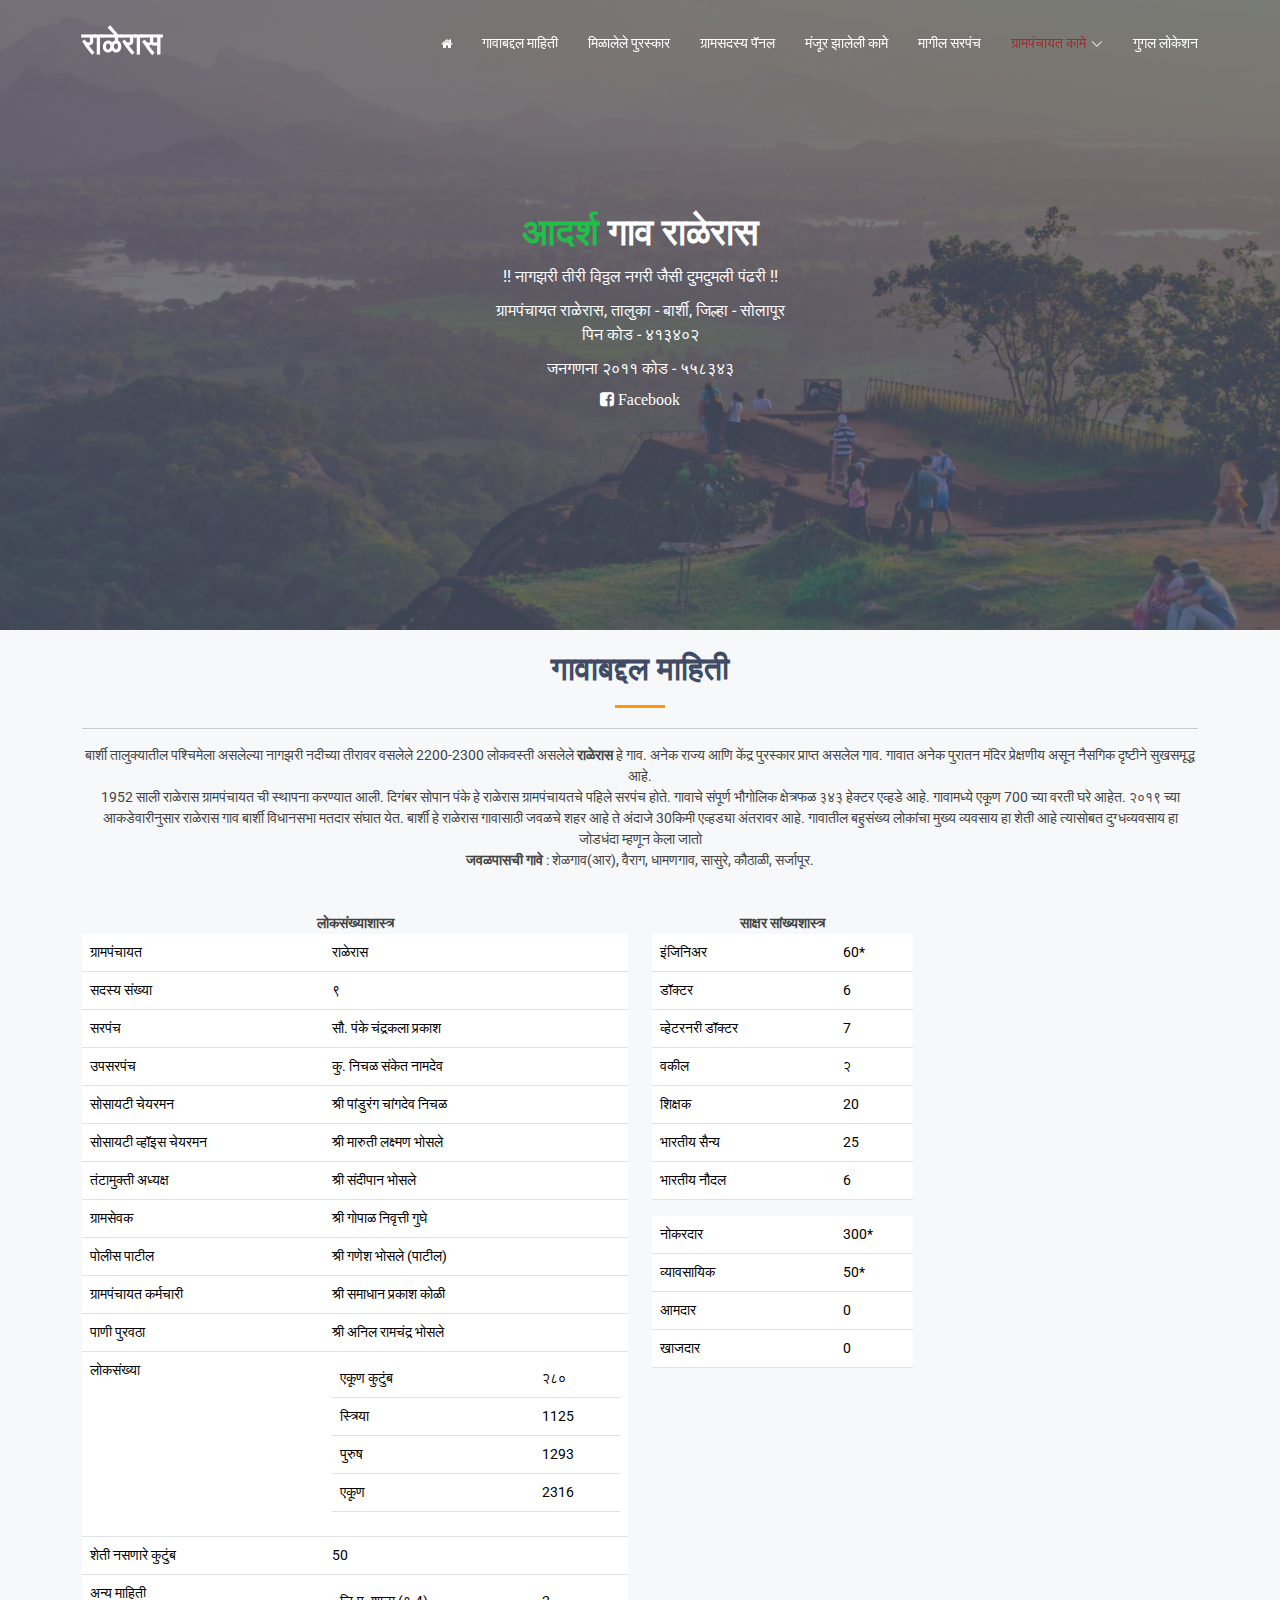
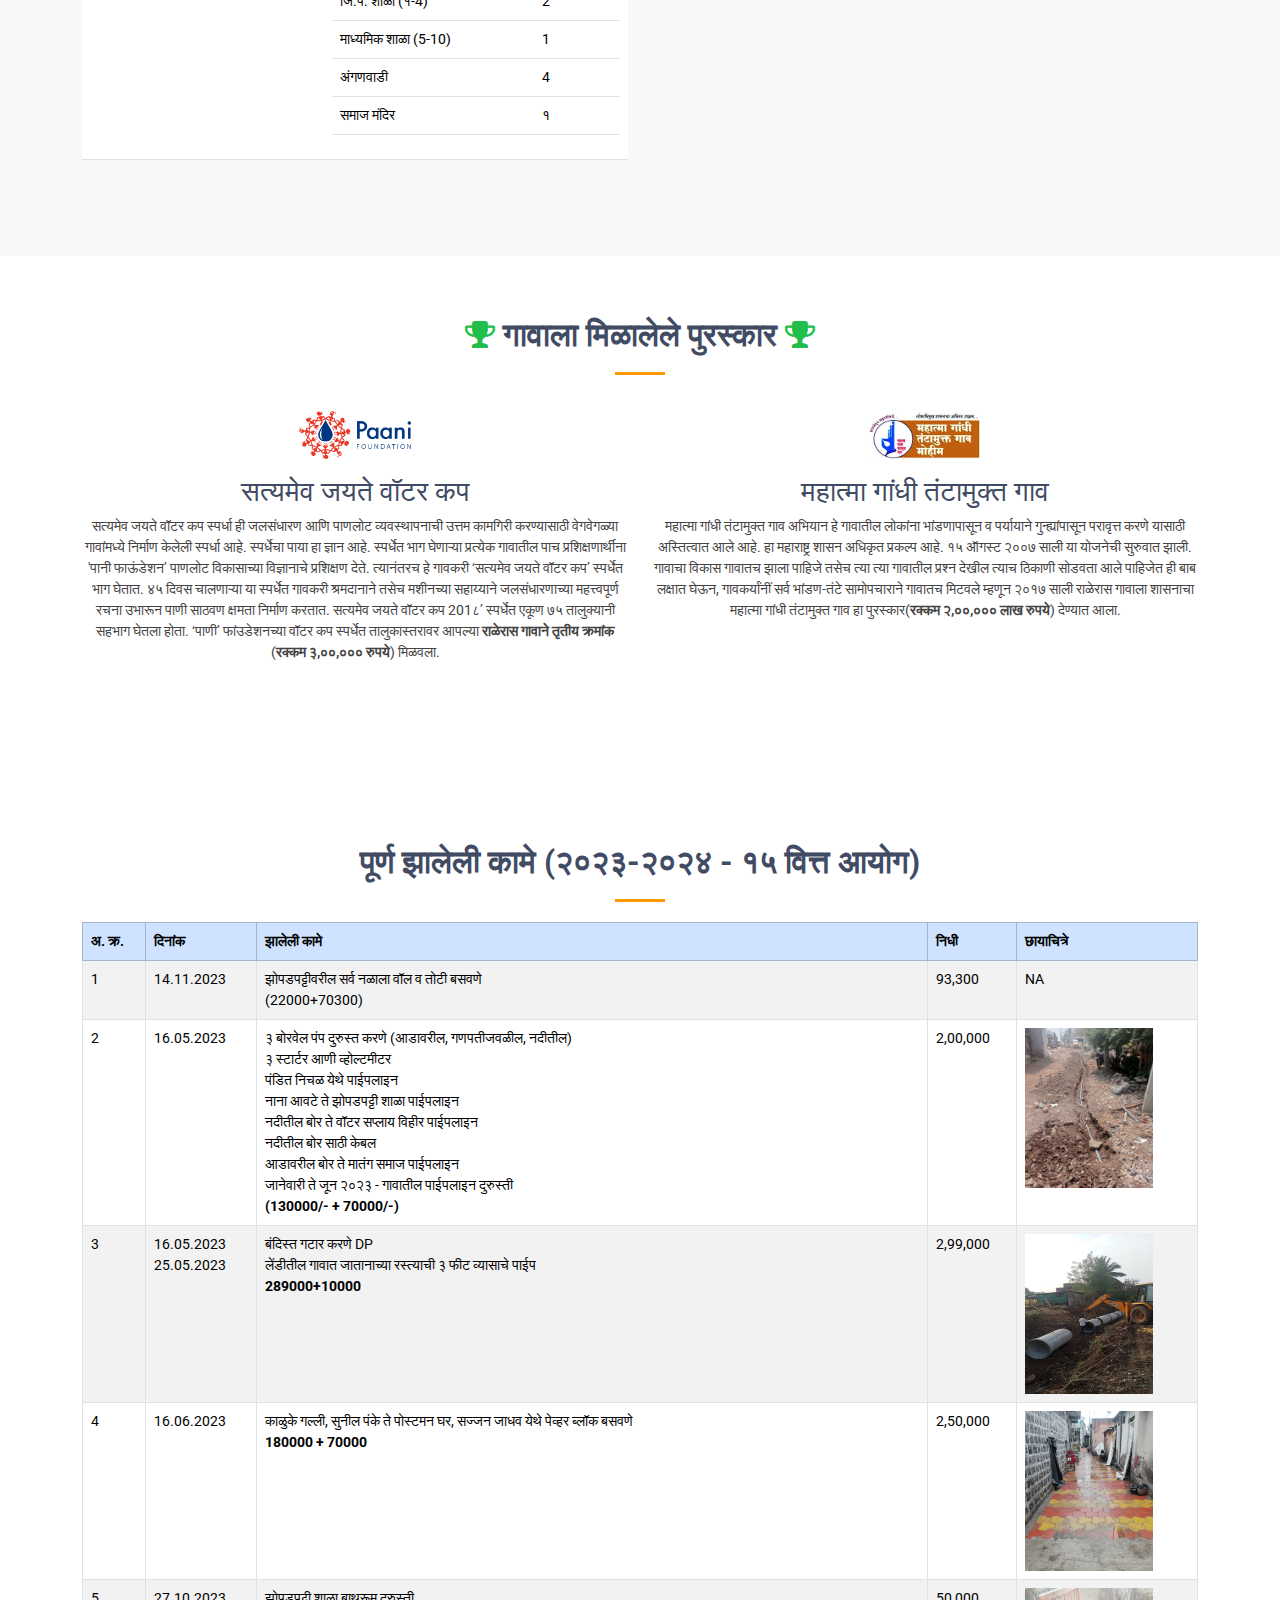
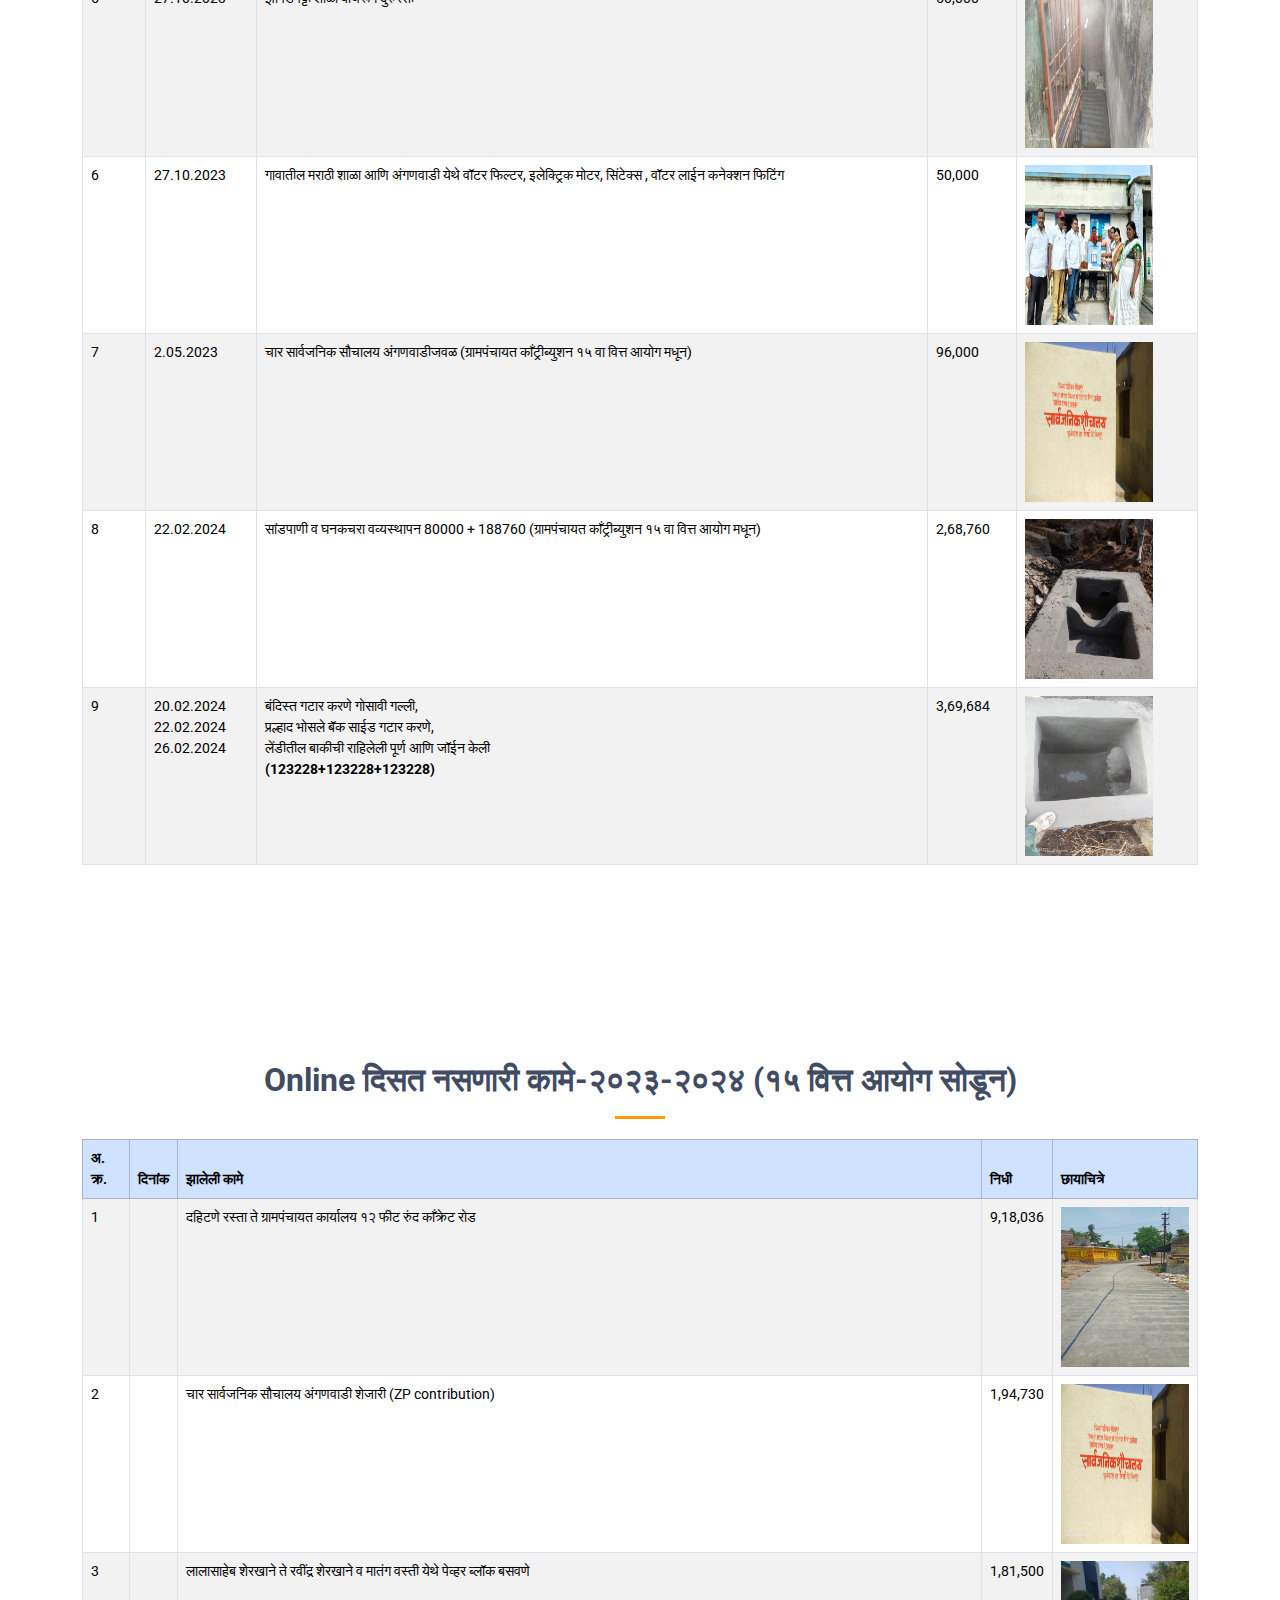
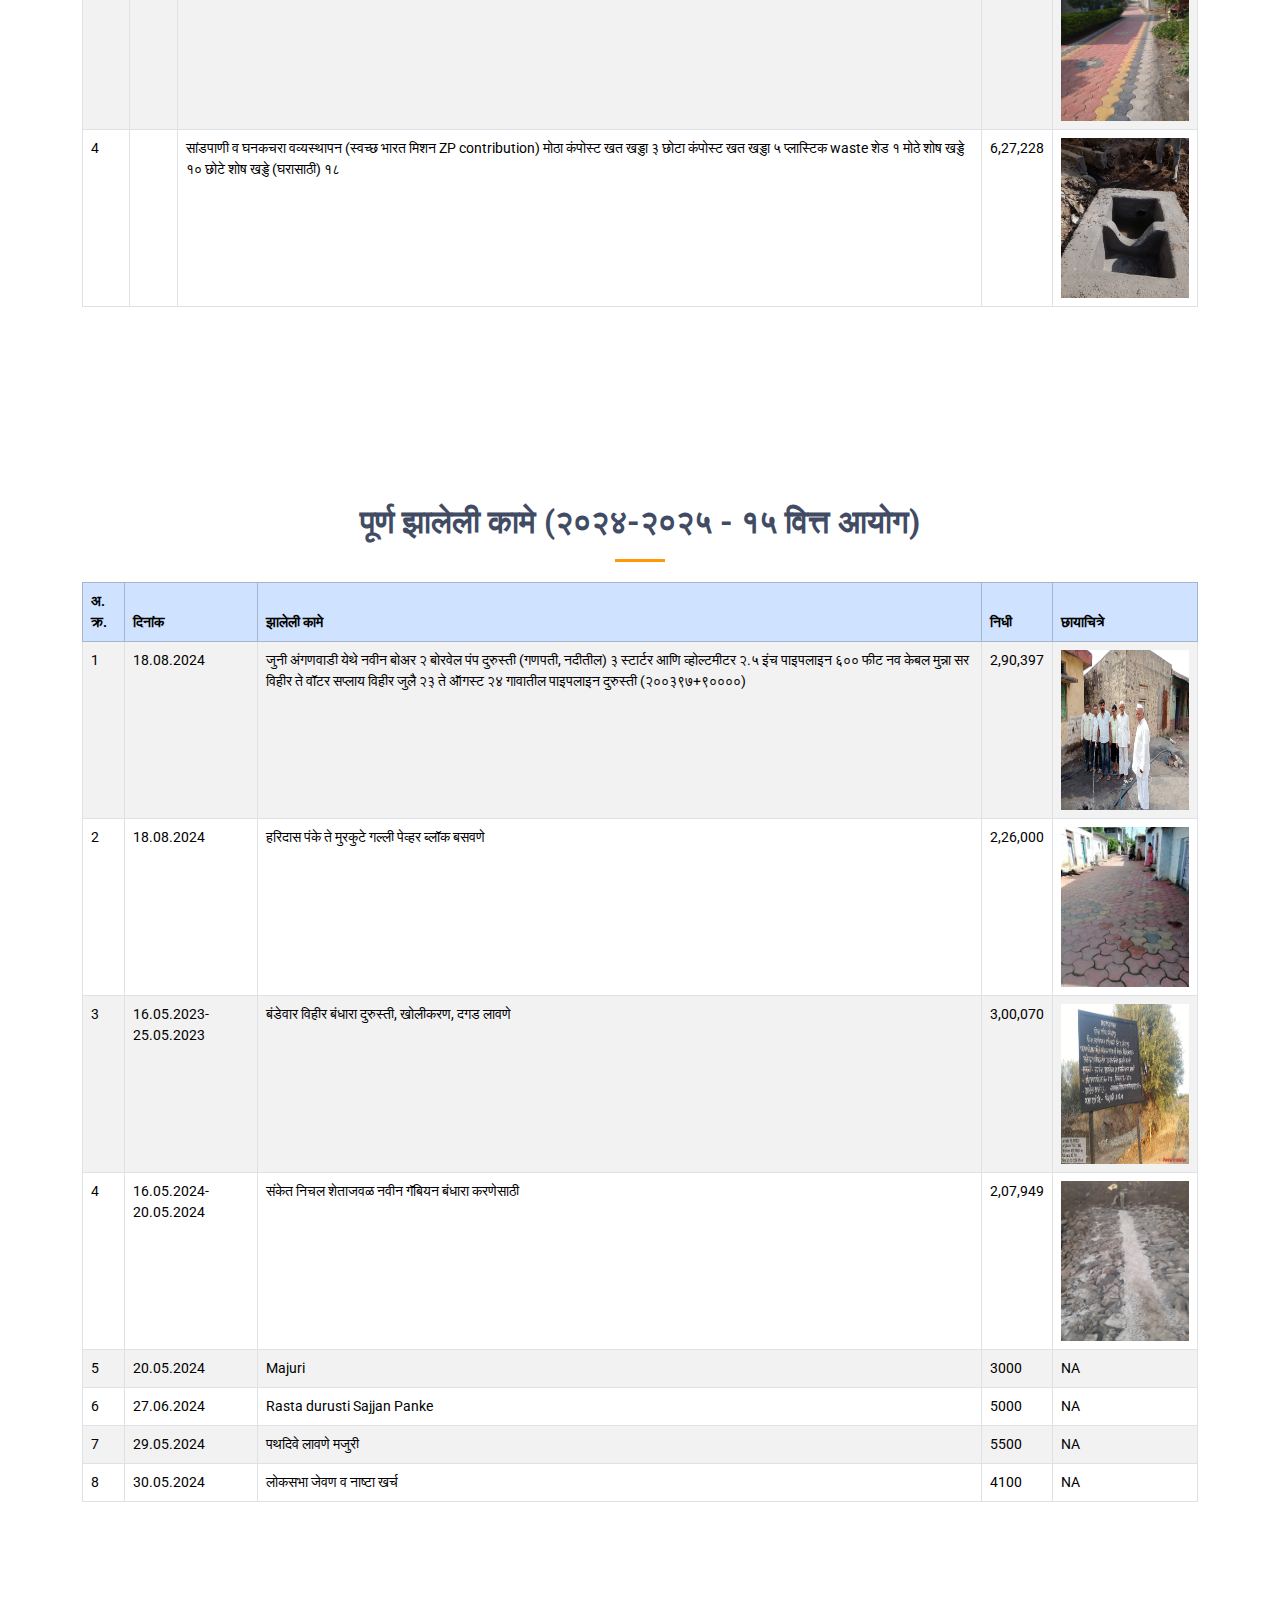
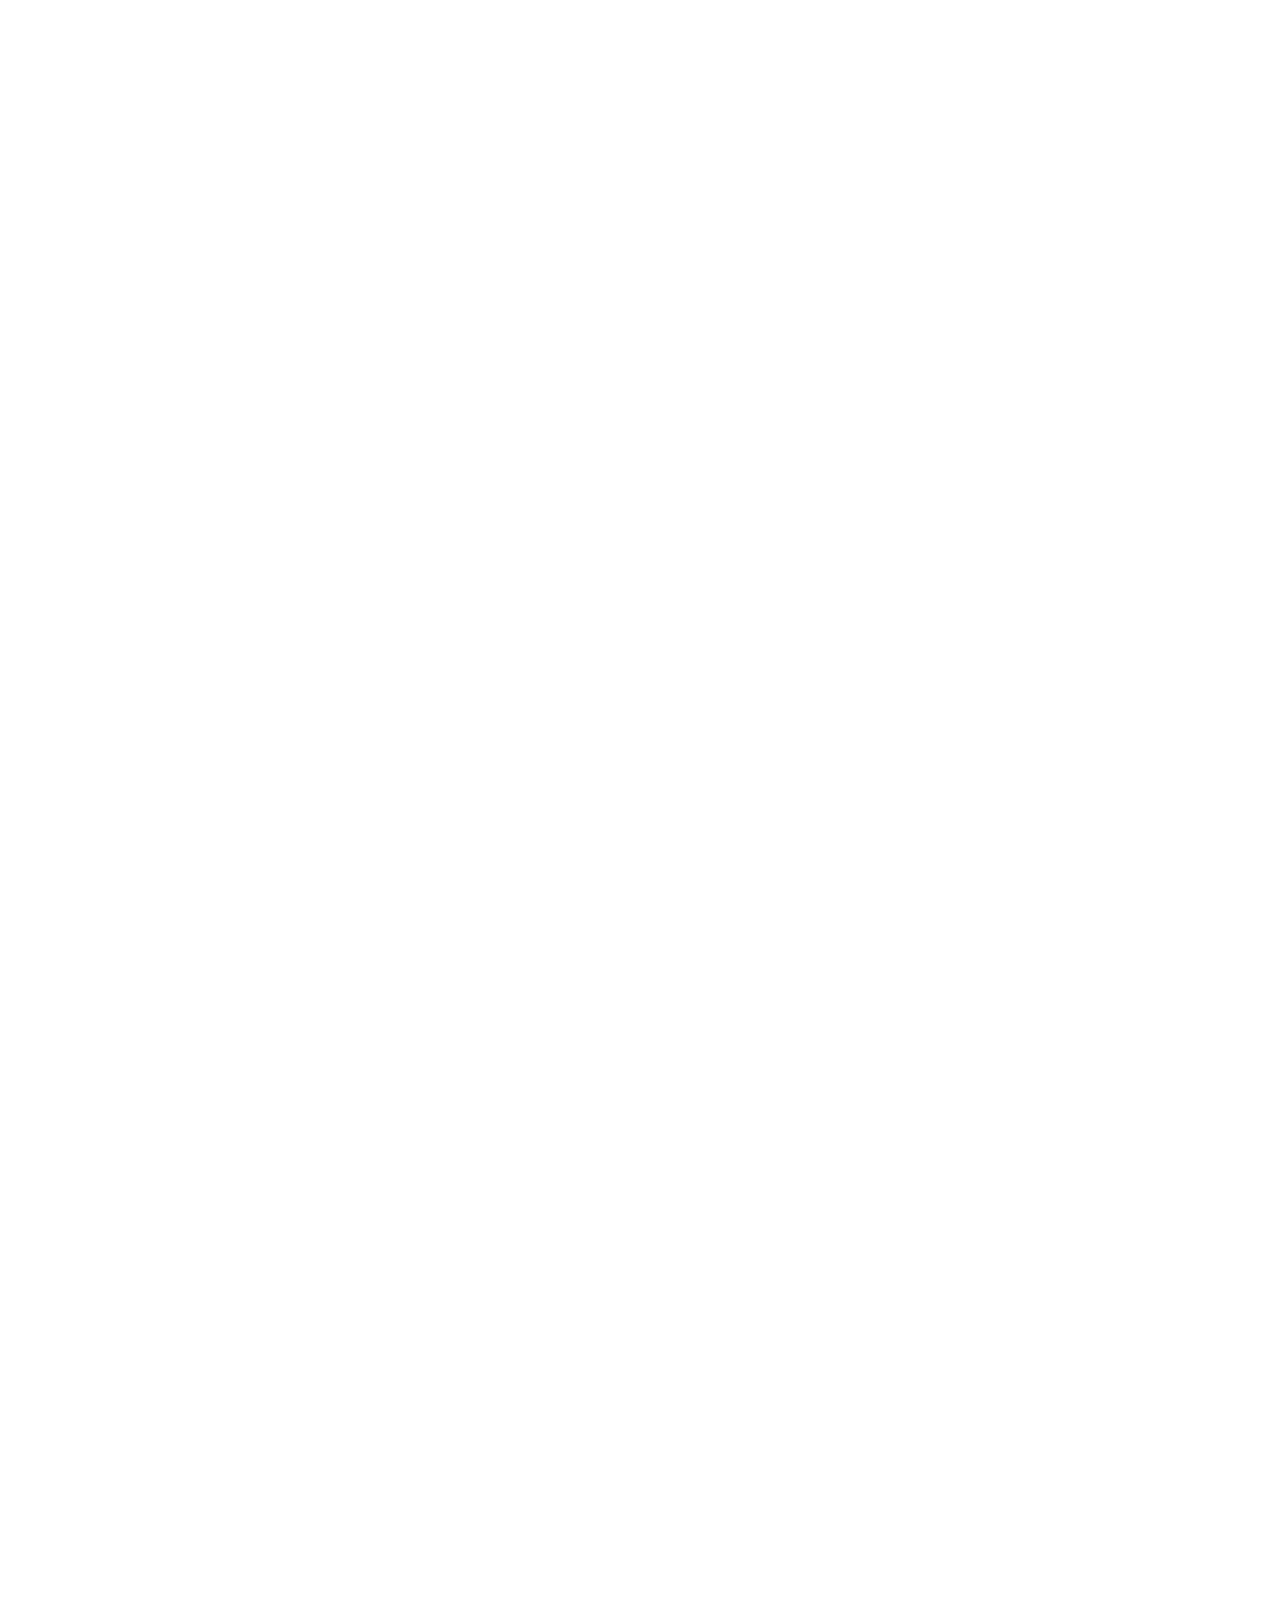
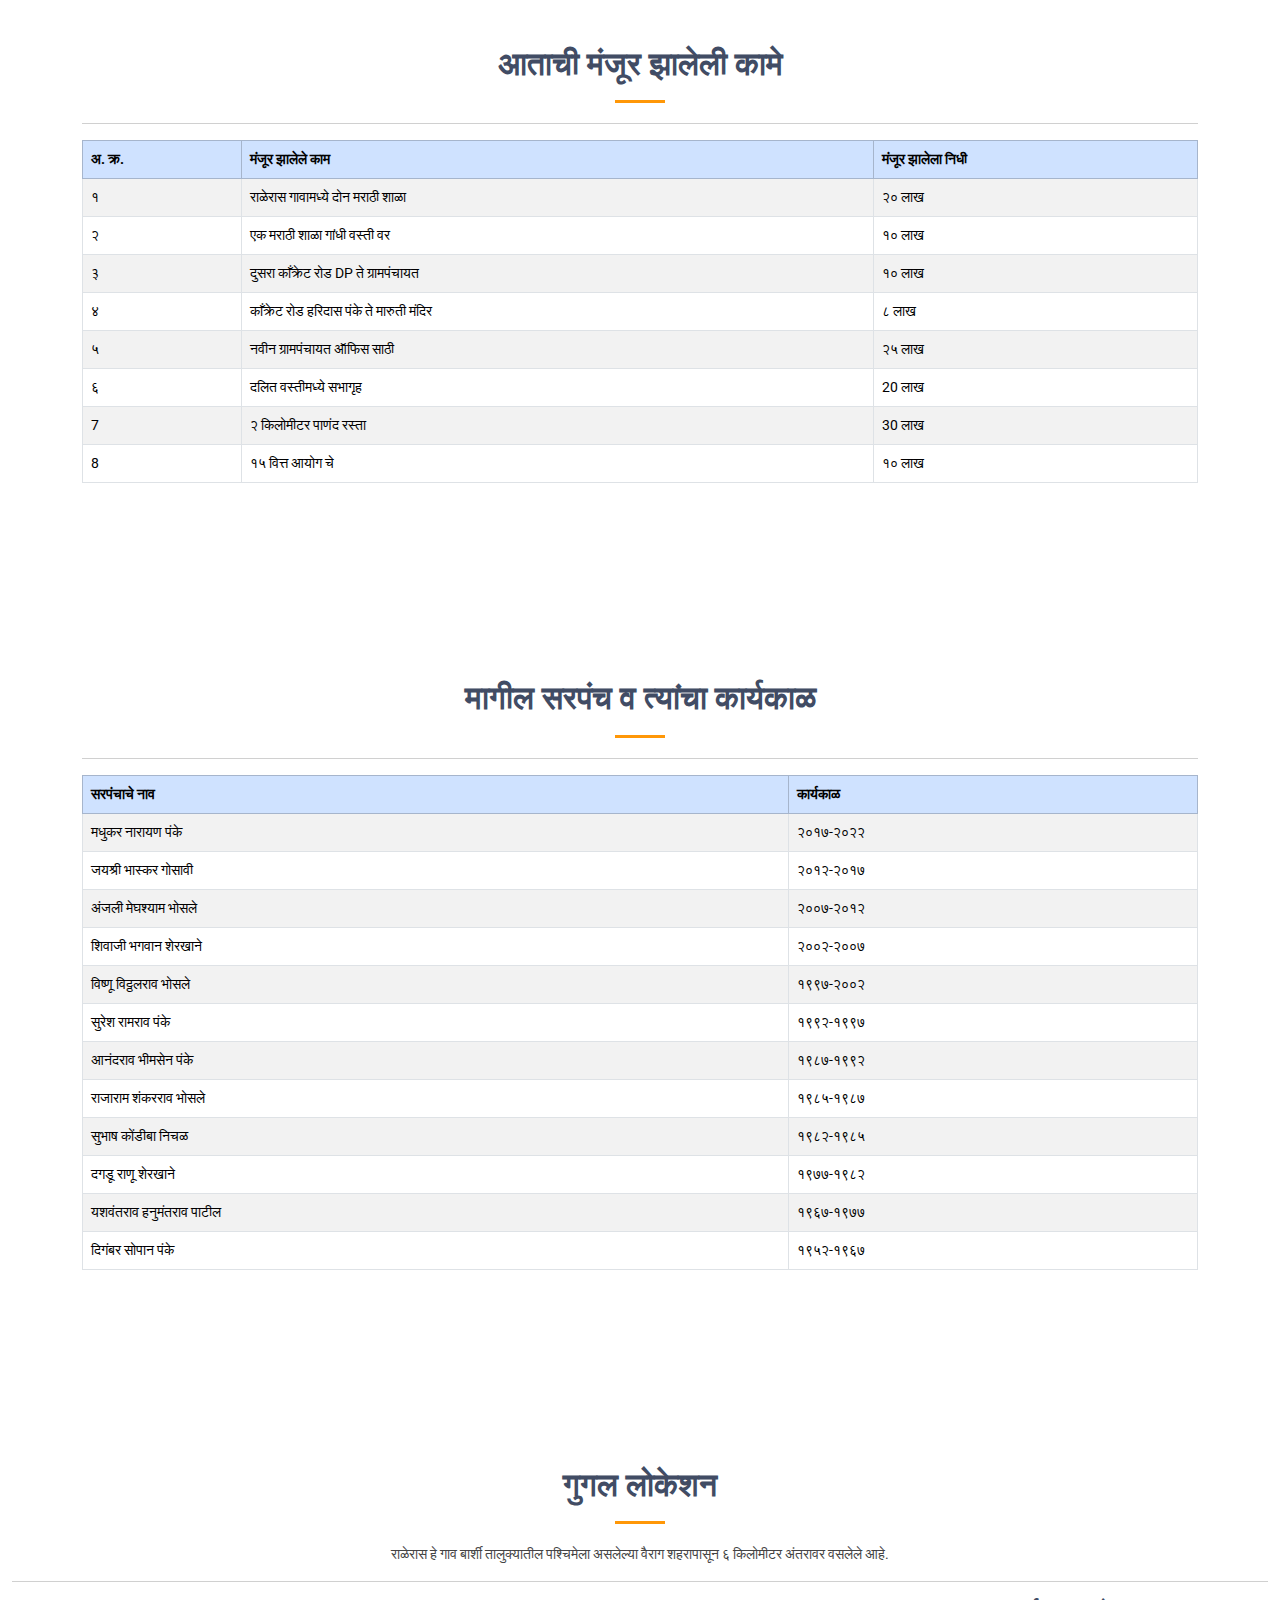
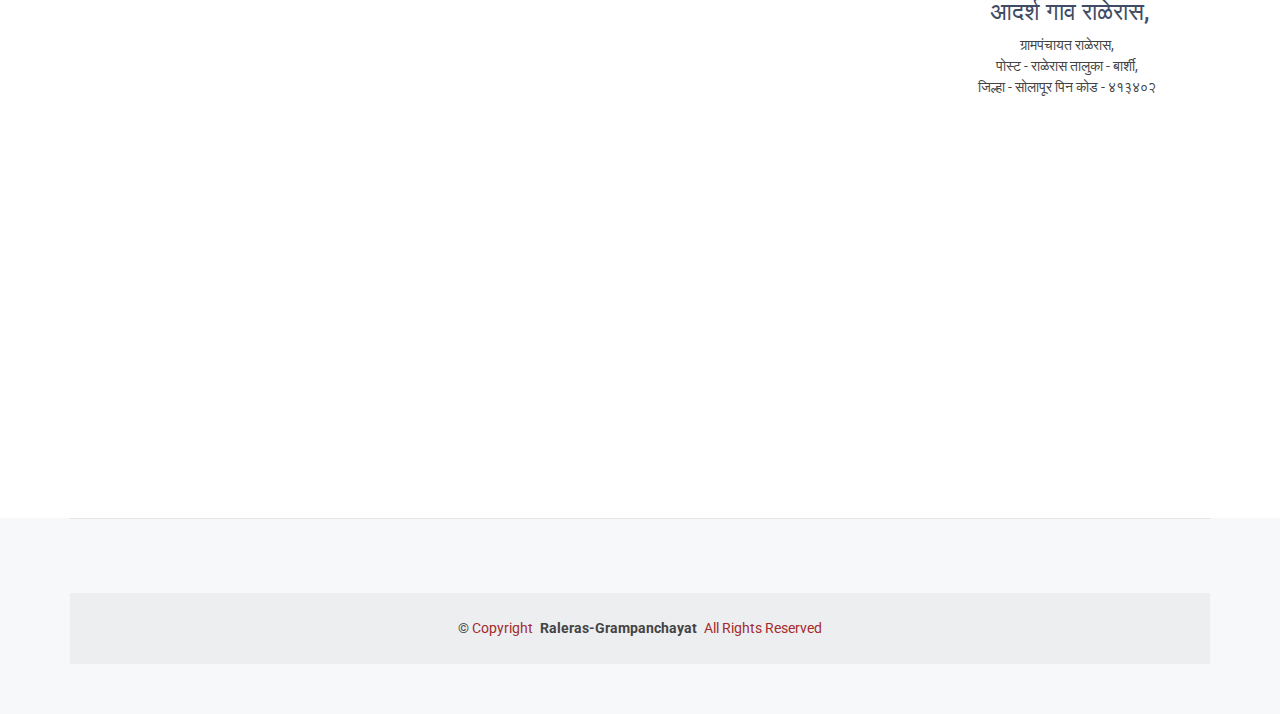
==== commit b59acd30: "Added responsiveness" ====
--- a/index.html
+++ b/index.html
@@ -98,8 +98,8 @@
         <nav id="navmenu" class="navmenu">
             <ul>
                 <li class="active"><a href="#main-header"><i class="fa fa-home"></i></a></li>
+                <li class=""><a href="#about-village">गावाबद्दल माहिती</a></li>
                 <li class=""><a href="#award">मिळालेले पुरस्कार</a></li>
-                <li class=""><a href="#about-village">गावाबद्दल माहिती</a></li>
                 <li class=""><a href="#team">ग्रामसदस्य पॅनल</a></li>
                 <li class=""><a href="#approved-work">मंजूर झालेली कामे </a></li>
                 <li class=""><a href="#maji-sarpanch">मागील सरपंच</a></li>
@@ -158,444 +158,7 @@
 
     </section><!-- /Hero Section -->
 
-    <!-- Completed works  23-24 -->
-    <section id="fifteen-vitta-aayog-23-24" class="section-padding wow fadeInUp delay-05s">
-        <div class="container section-title">
-            <div class="row">
-                <div class="col-md-12 text-center">
-                    <h2 class="service-title pad-bt15"> पूर्ण झालेली कामे (२०२३-२०२४ - १५ वित्त आयोग) </h2>
-                    <!--<hr class="bottom-line">-->
-                </div>
-                <div class="col-md-12 col-sm-12 col-xs-12">
-                    <table class="table table-striped table-bordered">
-                        <thead>
-                        <tr class="table-primary">
-                            <th>अ. क्र.</th>
-                            <th>दिनांक</th>
-                            <th> झालेली कामे</th>
-                            <th> निधी </th>
-                            <th> छायाचित्रे </th>
-                        </tr>
-                        </thead>
-                        <tbody>
-                        <tr>
-                            <td>1</td>
-                            <td>14.11.2023</td>
-                            <td>झोपडपट्टीवरील सर्व नळाला वॉल व तोटी बसवणे
-                                (22000+70300)</td>
-                            <td>93,300</td>
-                            <td>
-                                NA
-                            </td>
-                        </tr>
-                        <tr>
-                            <td>2</td>
-                            <td>16.05.2023</td>
-                            <td><ol style="text-align: left">
-                                <li>३ बोरवेल पंप दुरुस्त करणे (आडावरील, गणपतीजवळील, नदीतील)</li>
-                                <li>३ स्टार्टर आणी व्होल्टमीटर</li>
-                                <li>पंडित निचळ येथे पाईपलाइन</li>
-                                <li>नाना आवटे ते झोपडपट्टी शाळा पाईपलाइन</li>
-                                <li>नदीतील बोर ते वॉटर सप्लाय विहीर पाईपलाइन</li>
-                                <li>नदीतील बोर साठी केबल</li>
-                                <li>आडावरील बोर ते मातंग समाज पाईपलाइन</li>
-                                <li>जानेवारी ते जून २०२३ - गावातील पाईपलाइन दुरुस्ती</li>
-
-                            </ol>
-                                <strong>(130000/- + 70000/-)</strong>
-                            </td>
-                            <td>2,00,000</td>
-                            <td><a href="javascript:openPaniPurwathaDurustiGallery(this)">
-                                <img src="assets/img/raleras/23-24/Pani-Purwatha-wa-Durusti-200000/1.jpeg" class="img-preview"/>
-                            </a></td>
-                        </tr>
-                        <tr>
-                            <td>3</td>
-                            <td>16.05.2023 <br>
-                                25.05.2023</td>
-                            <td>
-                                <ol style="text-align: left">
-                                <li>बंदिस्त गटार करणे DP</li>
-                                <li>लेंडीतील गावात जातानाच्या रस्त्याची ३ फीट व्यासाचे पाईप</li>
-                                </ol>
-                                <strong>289000+10000</strong>
-                            </td>
-                            <td>2,99,000</td>
-                            <td>
-                                <a href="javascript:openDPRoadBandistGatarGallery(this)">
-                                    <img src="assets/img/raleras/23-24/Badist-Gatar-DP-Lendi-Yetil-299000/1.jpeg" class="img-preview"/>
-                                </a>
-                            </td>
-                        </tr>
-                        <tr>
-                            <td>4</td>
-                            <td>16.06.2023</td>
-                            <td>काळुके गल्ली, सुनील पंके ते पोस्टमन घर, सज्जन जाधव येथे पेव्हर ब्लॉक बसवणे
-                            <strong>180000 + 70000</strong>
-                            </td>
-                            <td>2,50,000</td>
-                            <td>
-                                <a href="javascript:openSunitPankePavorBlockGallery(this)">
-                                    <img src="assets/img/raleras/23-24/Kaluke-Postmen-Sajjan-Jadhav-Galli-250000/1.jpeg" class="img-preview"/>
-                                </a>
-                            </td>
-                        </tr>
-                        <tr>
-                            <td>5</td>
-                            <td>27.10.2023</td>
-                            <td>झोपडपट्टी शाळा बाथरूम दुरुस्ती</td>
-                            <td>50,000</td>
-                            <td>
-                                <a href="javascript:openShalaBathroomDurustiGallery(this)">
-                                    <img src="assets/img/raleras/23-24/Shala-Bathroom-Durusti-50000/1.jpeg" class="img-preview"/>
-                                </a>
-                            </td>
-                        </tr>
-                        <tr>
-                            <td>6</td>
-                            <td>27.10.2023</td>
-                            <td>गावातील मराठी शाळा आणि अंगणवाडी येथे वॉटर फिल्टर, इलेक्ट्रिक मोटर, सिंटेक्स , वॉटर लाईन कनेक्शन फिटिंग </td>
-                            <td>50,000</td>
-                            <td>
-                                <a href="javascript:openPaniFilterGallery(this)">
-                                    <img src="assets/img/raleras/23-24/Shale-sathi-Pani-Filter-50000/1.jpeg" class="img-preview"/>
-                                </a>
-                            </td>
-                        </tr>
-                        <tr>
-                            <td>7</td>
-                            <td>2.05.2023</td>
-                            <td>चार सार्वजनिक सौचालय अंगणवाडीजवळ (ग्रामपंचायत काँट्रीब्युशन १५ वा वित्त आयोग मधून)</td>
-                            <td>96,000</td>
-                            <td>
-                                <a href="javascript:openSarvjanikSauchalayGallery(this)">
-                                    <img src="assets/img/raleras/23-24/Sarvajanik-Sauchalay-96000/5.jpeg" class="img-preview"/>
-                                </a>
-                            </td>
-                        </tr>
-                        <tr>
-                            <td>8</td>
-                            <td>22.02.2024</td>
-                            <td>सांडपाणी व घनकचरा वव्यस्थापन
-                                80000 + 188760
-                                (ग्रामपंचायत काँट्रीब्युशन  १५ वा वित्त आयोग मधून)</td>
-                            <td>2,68,760</td>
-                            <td>
-                                <a href="javascript:openSandpaniGankacharaGallery(this)">
-                                    <img src="assets/img/raleras/23-24/Sandpani-Ghankachara-268760/1.jpg" class="img-preview"/>
-                                </a>
-                            </td>
-                        </tr>
-                        <tr>
-                            <td>9</td>
-                            <td>20.02.2024<br>
-                                22.02.2024<br>26.02.2024</td>
-                            <td>बंदिस्त गटार करणे गोसावी गल्ली,<br>
-                                प्रल्हाद भोसले बॅक साईड गटार करणे,<br>
-                                लेंडीतील बाकीची राहिलेली पूर्ण आणि जॉईन केली<br>
-                                <strong>(123228+123228+123228)</strong>
-
-                            <br>
-
-                            </td>
-                            <td>3,69,684</td>
-                            <td>
-                                <a href="javascript:openGosaviGalliGatarGallery(this)">
-                                    <img src="assets/img/raleras/24-25/Gaosavi-Galli-Back-Side-Bandist-Gatar-369684/1.jpeg" class="img-preview"/>
-                                </a>
-                            </td>
-                        </tr>
-                        </tbody>
-                    </table>
-                </div>
-            </div>
-        </div>
-    </section>
-    <!-- Online not visible-->
-    <section id="online-not-visible-23-24" class="section-padding wow fadeInUp delay-05s">
-        <div class="container section-title">
-            <div class="row">
-                <div class="col-md-12 text-center">
-                    <h2 class="service-title pad-bt15">Online दिसत नसणारी कामे-२०२३-२०२४ (१५ वित्त आयोग सोडून) </h2>
-                    <!--<hr class="bottom-line">-->
-                </div>
-                <div class="col-md-12 col-sm-12 col-xs-12">
-                    <table class="table table-striped table-bordered">
-                        <thead>
-                        <tr class="table-primary">
-                            <th>अ. क्र.</th>
-                            <th>दिनांक</th>
-                            <th>झालेली कामे</th>
-                            <th>निधी</th>
-                            <th>छायाचित्रे</th>
-                        </tr>
-                        </thead>
-                        <tbody>
-                        <tr>
-                            <td>1</td>
-                            <td></td>
-                            <td>दहिटणे रस्ता ते ग्रामपंचायत कार्यालय  १२ फीट रुंद काँक्रेट रोड </td>
-                            <td>9,18,036</td>
-                            <td>
-                                <a href="javascript:openDahitaneRoadToGramPanchayatOfficeGallery(this)">
-                                    <img src="assets/img/raleras/23-24/Dahitane-Rd-to-Grampanchayat-OfficeRoad-918036/5.jpg" class="img-preview"/>
-                                </a>
-                            </td>
-                        </tr>
-                        <tr>
-                            <td>2</td>
-                            <td></td>
-                            <td>चार सार्वजनिक सौचालय
-                                अंगणवाडी शेजारी (ZP contribution)
-                            </td>
-                            <td>1,94,730</td>
-                            <td>
-                                <a href="javascript:openSarvjanikSauchalayGallery(this)">
-                                    <img src="assets/img/raleras/23-24/Sarvajanik-Sauchalay-96000/5.jpeg" class="img-preview"/>
-                                </a>
-                            </td>
-                        </tr>
-                        <tr>
-                            <td>3</td>
-                            <td></td>
-                            <td>
-                                लालासाहेब शेरखाने ते रवींद्र शेरखाने व मातंग वस्ती येथे पेव्हर ब्लॉक बसवणे
-                            </td>
-                            <td>1,81,500</td>
-                            <td>
-                                <a href="javascript:openLalaSherkhToRaviSherkhaneGallery(this)">
-                                    <img src="assets/img/raleras/23-24/Lala-Sherkh-te-Rav-Matang-Samaj-181500/1.jpg" class="img-preview"/>
-                                </a>
-                            </td>
-                        </tr>
-                        <tr>
-                            <td>4</td>
-                            <td></td>
-                            <td>सांडपाणी व घनकचरा वव्यस्थापन
-                                (स्वच्छ भारत मिशन ZP contribution)
-                                मोठा कंपोस्ट खत खड्डा ३
-                                छोटा कंपोस्ट खत खड्डा ५
-                                प्लास्टिक waste शेड १
-                                मोठे शोष खड्डे १०
-                                छोटे शोष खड्डे (घरासाठी) १८
-                            </td>
-                            <td>6,27,228</td>
-                            <td>
-                                <a href="javascript:openSandpaniGankacharaGallery(this)">
-                                    <img src="assets/img/raleras/23-24/Sandpani-Ghankachara-268760/1.jpg" class="img-preview"/>
-                                </a>
-                            </td>
-                        </tr>
-                        </tbody>
-                    </table>
-                </div>
-            </div>
-        </div>
-    </section>
-
-    <!-- Completed works 24-25-->
-    <section id="fifteen-vitta-aayog-24-25" class="section-padding wow fadeInUp delay-05s">
-        <div class="container section-title">
-            <div class="row">
-                <div class="col-md-12 text-center">
-                    <h2 class="service-title pad-bt15"> पूर्ण झालेली कामे (२०२४-२०२५ - १५ वित्त आयोग) </h2>
-                    <!--<hr class="bottom-line">-->
-                </div>
-                <div class="col-md-12 col-sm-12 col-xs-12">
-                    <table class="table table-striped table-bordered">
-                        <thead>
-                        <tr class="table-primary">
-                            <th>अ. क्र.</th>
-                            <th>दिनांक</th>
-                            <th> झालेली कामे</th>
-                            <th> निधी </th>
-                            <th> छायाचित्रे </th>
-                        </tr>
-                        </thead>
-                        <tbody>
-                        <tr>
-                            <td>1</td>
-                            <td>18.08.2024</td>
-                            <td>जुनी अंगणवाडी येथे नवीन बोअर
-                                २ बोरवेल पंप दुरुस्ती (गणपती, नदीतील)
-                                ३ स्टार्टर आणि व्होल्टमीटर
-                                २.५ इंच पाइपलाइन  ६०० फीट
-                                नव केबल मुन्ना सर विहीर ते वॉटर सप्लाय विहीर
-                                जुलै २३ ते ऑगस्ट २४ गावातील पाइपलाइन दुरुस्ती
-                                (२००३९७+९००००)</td>
-                            <td>2,90,397</td>
-                            <td>
-                                <a href="javascript:openBoreWellDurustiGallery(this)">
-                                    <img src="assets/img/raleras/24-25/Bore-Wells-and-Durusti-290397/1.jpg" class="img-preview"/>
-                                </a>
-                            </td>
-                        </tr>
-                        <tr>
-                            <td>2</td>
-                            <td>18.08.2024</td>
-                            <td>हरिदास पंके ते मुरकुटे गल्ली
-                                पेव्हर ब्लॉक बसवणे
-                            </td>
-                            <td>2,26,000</td>
-                            <td>
-                                <a href="javascript:openHaridasPankeGallery(this)">
-                                    <img src="assets/img/raleras/24-25/Haridas-Panke-Te-Murkute-Guruji-Pever-Block-226000/1.jpg" class="img-preview"/>
-                                </a>
-                            </td>
-                        </tr>
-                        <tr>
-                            <td>3</td>
-                            <td>16.05.2023-25.05.2023</td>
-                            <td>
-                                बंडेवार विहीर बंधारा दुरुस्ती, खोलीकरण, दगड लावणे
-                            </td>
-                            <td>3,00,070</td>
-                            <td>
-                                <a href="javascript:openBandewarVihirGallery(this)">
-                                    <img src="assets/img/raleras/24-25/Bandewar-Vihir-Bandhara-Durusti-300070/1.jpg" class="img-preview"/>
-                                </a>
-                            </td>
-                        </tr>
-                        <tr>
-                            <td>4</td>
-                            <td>16.05.2024-20.05.2024</td>
-                            <td>संकेत निचल शेताजवळ नवीन गॅबियन बंधारा करणेसाठी</td>
-                            <td>2,07,949</td>
-                            <td>
-                                <a href="javascript:openSanketNichalGabianGallery(this)">
-                                    <img src="assets/img/raleras/24-25/Sanket-Nichal-New-Gabian-Bandhara-207949/1.jpg" class="img-preview"/>
-                                </a>
-                            </td>
-                        </tr>
-                        <tr>
-                            <td>5</td>
-                            <td>20.05.2024</td>
-                            <td>Majuri </td>
-                            <td>3000</td>
-                            <td>NA</td>
-                        </tr>
-                        <tr>
-                            <td>6</td>
-                            <td>27.06.2024</td>
-                            <td>Rasta durusti Sajjan Panke
-                            </td>
-                            <td>5000</td>
-                            <td>NA</td>
-                        </tr>
-                        <tr>
-                            <td>7</td>
-                            <td>29.05.2024</td>
-                            <td>पथदिवे लावणे मजुरी</td>
-                            <td>5500</td>
-                            <td>NA</td>
-                        </tr>
-                        <tr>
-                            <td>8</td>
-                            <td>30.05.2024</td>
-                            <td>लोकसभा जेवण व  नाष्टा खर्च</td>
-                            <td>4100</td>
-                            <td>NA</td>
-                        </tr>
-                        </tbody>
-                    </table>
-                </div>
-            </div>
-        </div>
-    </section>
-    <!-- <section id="clients" class="clients section light-background"> 
-
-      <div class="container" data-aos="fade-up">
-
-        <div class="row gy-4">
-
-          <div class="col-xl-2 col-md-3 col-6 client-logo">
-            <img src="assets/img/clients/client-1.png" class="img-fluid" alt="">
-          </div>
-
-          <div class="col-xl-2 col-md-3 col-6 client-logo">
-            <img src="assets/img/clients/client-2.png" class="img-fluid" alt="">
-          </div>
-
-          <div class="col-xl-2 col-md-3 col-6 client-logo">
-            <img src="assets/img/clients/client-3.png" class="img-fluid" alt="">
-          </div><
-
-          <div class="col-xl-2 col-md-3 col-6 client-logo">
-            <img src="assets/img/clients/client-4.png" class="img-fluid" alt="">
-          </div>
-
-          <div class="col-xl-2 col-md-3 col-6 client-logo">
-            <img src="assets/img/clients/client-5.png" class="img-fluid" alt="">
-          </div>
-
-          <div class="col-xl-2 col-md-3 col-6 client-logo">
-            <img src="assets/img/clients/client-6.png" class="img-fluid" alt="">
-          </div>
-
-        </div>
-
-      </div>
-
-    </section> --> <!-- /Clients Section -->
-
     <!-- About Section -->
-    <section id="award" class="about section">
-
-        <div class="container margin-top-lg section-title">
-            <div class="row">
-                <div class="col-md-12 text-center">
-                    <h2 class="service-title pad-bt15"><i class="fa fa-trophy fa-1x text-green"></i>
-                        गावाला मिळालेले पुरस्कार <i class="fa fa-trophy fa-1x text-green"></i></h2>
-                </div>
-            </div>
-            <div class="row">
-                <div class="col-md-6 col-sm-6 col-xs-12 margin-bottom-md">
-                    <div class="wrap-item text-center">
-                        <div class="item-img" style="padding-top: 1rem">
-                            <img src="assets/img/raleras/awards/paanifoundation-logo-new.png">
-                            <!--<i class="fa fa-trophy fa-5x text-green"></i>-->
-                        </div>
-                        <h3 class="pad-bt15" style="padding-top: 1rem">सत्यमेव  जयते  वॉटर कप </h3>
-                        <p>सत्यमेव जयते वॉटर कप स्पर्धा ही जलसंधारण आणि पाणलोट व्यवस्थापनाची उत्तम कामगिरी करण्यासाठी वेगवेगळ्या गावांमध्ये निर्माण केलेली स्पर्धा आहे.
-                            स्पर्धेचा पाया हा ज्ञान आहे. स्पर्धेत भाग घेणाऱ्या प्रत्येक गावातील पाच प्रशिक्षणार्थीना 'पानी फाऊंडेशन’ पाणलोट विकासाच्या विज्ञानाचे प्रशिक्षण देते.
-                            त्यानंतरच हे गावकरी ‘सत्यमेव जयते वॉटर कप’ स्पर्धेत भाग घेतात.
-                            ४५ दिवस चालणाऱ्या या स्पर्धेत गावकरी श्रमदानाने तसेच मशीनच्या सहाय्याने जलसंधारणाच्या महत्त्वपूर्ण रचना उभारून पाणी साठवण क्षमता निर्माण करतात.
-                            सत्यमेव जयते वॉटर कप 201८’ स्पर्धेत एकूण ७५ तालुक्यानी सहभाग घेतला होता.
-                            ‘पाणी’ फांउडेशनच्या वॉटर कप स्पर्धेत तालुकास्तरावर आपल्या <strong> राळेरास गावाने तृतीय क्रमांक </strong> (<b>रक्कम ३,००,००० रुपये</b>) मिळवला. </p>
-                    </div>
-                </div>
-                <div class="col-md-6 col-sm-6 col-xs-12 margin-bottom-md">
-                    <div class="wrap-item text-center">
-                        <div class="item-img" style="padding-top: 1rem">
-                            <!--<i class="fa fa-trophy fa-5x text-green"></i>-->
-                            <img src="assets/img/raleras/awards/TantamuktiLogoGovernmentWorkCopyrightfree.jpg">
-                        </div>
-                        <h3 class="pad-bt15" style="padding-top: 1rem">महात्मा गांधी तंटामुक्त गाव</h3>
-                        <p>महात्मा गांधी तंटामुक्त गाव अभियान हे गावातील लोकांना भांडणापासून व पर्यायाने गुन्ह्यांपासून परावृत्त करणे यासाठी अस्तित्वात आले आहे.
-                            हा महाराष्ट्र शासन अधिकृत प्रकल्प आहे.
-                            १५ ऑगस्ट २००७ साली या योजनेची सुरुवात झाली.
-                            गावाचा विकास गावातच झाला पाहिजे तसेच त्या त्या गावातील प्रश्न देखील त्याच ठिकाणी सोडवता आले
-                            पाहिजेत ही बाब लक्षात घेऊन, गावकर्यांनीं सर्व भांडण-तंटे सामोपचाराने गावातच मिटवले म्हणून
-                            २०१७ साली राळेरास गावाला शासनाचा महात्मा गांधी तंटामुक्त गाव हा पुरस्कार(<b>रक्कम
-                                २,००,००० लाख रुपये</b>) देण्यात आला.</p>
-                    </div>
-                </div>
-                <!--<div class="col-md-3 col-sm-6 col-xs-12 margin-bottom-md">
-                    <div class="wrap-item text-center">
-                        <div class="item-img">
-                            <img src="assets/img/raleras/awards/sant_gadge_baba_swacchata_abhiyan.avif">
-                        </div>
-                        <h3 class="pad-bt15" style="padding-top: 1rem">अस्मिता ग्राम</h3>
-                        <p>संत गाडगे बाबा ग्राम स्वच्छता अभियान अंतर्गत राष्ट्रसंत तुकडोजी महाराज स्वच्छ ग्राम योजनेचा
-                            पंचायत समिती स्तरावरील सन २०१६ - १७ चा अस्मिता पुरस्कार(<b>रक्कम १,००,००० रुपये</b>)
-                            राळेरास ग्रामपंचायतीला मिळाला</p>
-                    </div>
-                </div>-->
-            </div>
-        </div>
-    </section><!-- /About Section -->
-
-    <!-- Stats Section -->
     <section id="about-village" class="stats section light-background">
         <div class="container section-title">
             <div class="row">
@@ -617,7 +180,7 @@
                     <p><strong>जवळपासची गावे</strong> : शेळगाव(आर), वैराग, धामणगाव, सासुरे, कौठाळी, सर्जापूर. </p>
                     <br/><br/>
                     <div class="row">
-                        <div class="col-xs-12 col-md-6">
+                        <div class="col-xs-12 col-md-6 table-responsive">
                             <strong>लोकसंख्याशास्त्र</strong>
                             <table class="table table-condensed margin-top-md">
                                 <tbody>
@@ -674,7 +237,7 @@
                                 <tr>
                                     <td>लोकसंख्या</td>
                                     <td>
-                                        <table class="table table-condensed bg-gray">
+                                        <table class="table table-condensed bg-gray table-responsive">
                                             <tbody>
                                             <tr>
                                                 <td class="no-border" width="70%">एकूण कुटुंब</td>
@@ -703,7 +266,7 @@
                                 <tr>
                                     <td>अन्य माहिती</td>
                                     <td>
-                                        <table class="table table-condensed bg-gray ">
+                                        <table class="table table-condensed bg-gray table-responsive">
                                             <tbody>
                                             <tr>
                                                 <td class="no-border" width="70%">जि.प. शाळा (१-4)</td>
@@ -728,7 +291,7 @@
                                 </tbody>
                             </table>
                         </div>
-                        <div class="col-xs-12 col-md-3">
+                        <div class="col-xs-12 col-md-3 table-responsive">
                             <strong>साक्षर सांख्यशास्त्र</strong>
                             <table class="table table-condensed margin-top-md">
                                 <tbody>
@@ -792,7 +355,453 @@
                 </div>
             </div>
         </div>
-    </section><!-- /Stats Section -->
+    </section><!-- /About Section -->
+
+    <!--  AwardSection -->
+    <section id="award" class="about section">
+
+        <div class="container margin-top-lg section-title">
+            <div class="row">
+                <div class="col-md-12 text-center">
+                    <h2 class="service-title pad-bt15"><i class="fa fa-trophy fa-1x text-green"></i>
+                        गावाला मिळालेले पुरस्कार <i class="fa fa-trophy fa-1x text-green"></i></h2>
+                </div>
+            </div>
+            <div class="row">
+                <div class="col-md-6 col-sm-6 col-xs-12 margin-bottom-md">
+                    <div class="wrap-item text-center">
+                        <div class="item-img" style="padding-top: 1rem">
+                            <img src="assets/img/raleras/awards/paanifoundation-logo-new.png">
+                            <!--<i class="fa fa-trophy fa-5x text-green"></i>-->
+                        </div>
+                        <h3 class="pad-bt15" style="padding-top: 1rem">सत्यमेव  जयते  वॉटर कप </h3>
+                        <p>सत्यमेव जयते वॉटर कप स्पर्धा ही जलसंधारण आणि पाणलोट व्यवस्थापनाची उत्तम कामगिरी करण्यासाठी वेगवेगळ्या गावांमध्ये निर्माण केलेली स्पर्धा आहे.
+                            स्पर्धेचा पाया हा ज्ञान आहे. स्पर्धेत भाग घेणाऱ्या प्रत्येक गावातील पाच प्रशिक्षणार्थीना 'पानी फाऊंडेशन’ पाणलोट विकासाच्या विज्ञानाचे प्रशिक्षण देते.
+                            त्यानंतरच हे गावकरी ‘सत्यमेव जयते वॉटर कप’ स्पर्धेत भाग घेतात.
+                            ४५ दिवस चालणाऱ्या या स्पर्धेत गावकरी श्रमदानाने तसेच मशीनच्या सहाय्याने जलसंधारणाच्या महत्त्वपूर्ण रचना उभारून पाणी साठवण क्षमता निर्माण करतात.
+                            सत्यमेव जयते वॉटर कप 201८’ स्पर्धेत एकूण ७५ तालुक्यानी सहभाग घेतला होता.
+                            ‘पाणी’ फांउडेशनच्या वॉटर कप स्पर्धेत तालुकास्तरावर आपल्या <strong> राळेरास गावाने तृतीय क्रमांक </strong> (<b>रक्कम ३,००,००० रुपये</b>) मिळवला. </p>
+                    </div>
+                </div>
+                <div class="col-md-6 col-sm-6 col-xs-12 margin-bottom-md">
+                    <div class="wrap-item text-center">
+                        <div class="item-img" style="padding-top: 1rem">
+                            <!--<i class="fa fa-trophy fa-5x text-green"></i>-->
+                            <img src="assets/img/raleras/awards/TantamuktiLogoGovernmentWorkCopyrightfree.jpg">
+                        </div>
+                        <h3 class="pad-bt15" style="padding-top: 1rem">महात्मा गांधी तंटामुक्त गाव</h3>
+                        <p>महात्मा गांधी तंटामुक्त गाव अभियान हे गावातील लोकांना भांडणापासून व पर्यायाने गुन्ह्यांपासून परावृत्त करणे यासाठी अस्तित्वात आले आहे.
+                            हा महाराष्ट्र शासन अधिकृत प्रकल्प आहे.
+                            १५ ऑगस्ट २००७ साली या योजनेची सुरुवात झाली.
+                            गावाचा विकास गावातच झाला पाहिजे तसेच त्या त्या गावातील प्रश्न देखील त्याच ठिकाणी सोडवता आले
+                            पाहिजेत ही बाब लक्षात घेऊन, गावकर्यांनीं सर्व भांडण-तंटे सामोपचाराने गावातच मिटवले म्हणून
+                            २०१७ साली राळेरास गावाला शासनाचा महात्मा गांधी तंटामुक्त गाव हा पुरस्कार(<b>रक्कम
+                                २,००,००० लाख रुपये</b>) देण्यात आला.</p>
+                    </div>
+                </div>
+                <!--<div class="col-md-3 col-sm-6 col-xs-12 margin-bottom-md">
+                    <div class="wrap-item text-center">
+                        <div class="item-img">
+                            <img src="assets/img/raleras/awards/sant_gadge_baba_swacchata_abhiyan.avif">
+                        </div>
+                        <h3 class="pad-bt15" style="padding-top: 1rem">अस्मिता ग्राम</h3>
+                        <p>संत गाडगे बाबा ग्राम स्वच्छता अभियान अंतर्गत राष्ट्रसंत तुकडोजी महाराज स्वच्छ ग्राम योजनेचा
+                            पंचायत समिती स्तरावरील सन २०१६ - १७ चा अस्मिता पुरस्कार(<b>रक्कम १,००,००० रुपये</b>)
+                            राळेरास ग्रामपंचायतीला मिळाला</p>
+                    </div>
+                </div>-->
+            </div>
+        </div>
+    </section><!-- /Award Section -->
+
+    <!-- Completed works  23-24 -->
+    <section id="fifteen-vitta-aayog-23-24" class="section-padding wow fadeInUp delay-05s">
+        <div class="container section-title">
+            <div class="row">
+                <div class="col-md-12 text-center">
+                    <h2 class="service-title pad-bt15"> पूर्ण झालेली कामे (२०२३-२०२४ - १५ वित्त आयोग) </h2>
+                    <!--<hr class="bottom-line">-->
+                </div>
+                <div class="col-md-12 col-sm-12 col-xs-12 table-responsive">
+                    <table class="table table-striped table-bordered">
+                        <thead>
+                        <tr class="table-primary">
+                            <th>अ. क्र.</th>
+                            <th>दिनांक</th>
+                            <th>झालेली कामे</th>
+                            <th>निधी</th>
+                            <th>छायाचित्रे</th>
+                        </tr>
+                        </thead>
+                        <tbody>
+                        <tr>
+                            <td>1</td>
+                            <td>14.11.2023</td>
+                            <td>झोपडपट्टीवरील सर्व नळाला वॉल व तोटी बसवणे<br>
+                                (22000+70300)</td>
+                            <td>93,300</td>
+                            <td>
+                                NA
+                            </td>
+                        </tr>
+                        <tr>
+                            <td>2</td>
+                            <td>16.05.2023</td>
+                            <td style="text-align: left">
+                                <!--<ol>
+                                    <li>३ बोरवेल पंप दुरुस्त करणे (आडावरील, गणपतीजवळील, नदीतील)</li>
+                                    <li>३ स्टार्टर आणी व्होल्टमीटर</li>
+                                    <li>पंडित निचळ येथे पाईपलाइन</li>
+                                    <li>नाना आवटे ते झोपडपट्टी शाळा पाईपलाइन</li>
+                                    <li>नदीतील बोर ते वॉटर सप्लाय विहीर पाईपलाइन</li>
+                                    <li>नदीतील बोर साठी केबल</li>
+                                    <li>आडावरील बोर ते मातंग समाज पाईपलाइन</li>
+                                    <li>जानेवारी ते जून २०२३ - गावातील पाईपलाइन दुरुस्ती</li>
+                                </ol>-->
+                                ३ बोरवेल पंप दुरुस्त करणे (आडावरील, गणपतीजवळील, नदीतील)<br>
+                                ३ स्टार्टर आणी व्होल्टमीटर<br>
+                                पंडित निचळ येथे पाईपलाइन<br>
+                                नाना आवटे ते झोपडपट्टी शाळा पाईपलाइन<br>
+                                नदीतील बोर ते वॉटर सप्लाय विहीर पाईपलाइन<br>
+                                नदीतील बोर साठी केबल<br>
+                                आडावरील बोर ते मातंग समाज पाईपलाइन<br>
+                                जानेवारी ते जून २०२३ - गावातील पाईपलाइन दुरुस्ती<br>
+                                <strong>(130000/- + 70000/-)</strong>
+                            </td>
+                            <td>2,00,000</td>
+                            <td><a href="javascript:openPaniPurwathaDurustiGallery(this)">
+                                <img src="assets/img/raleras/23-24/Pani-Purwatha-wa-Durusti-200000/1.jpeg" class="img-preview"/>
+                            </a></td>
+                        </tr>
+                        <tr>
+                            <td>3</td>
+                            <td>
+                                16.05.2023 <br>
+                                25.05.2023
+                            </td>
+                            <td style="text-align: left">
+                                बंदिस्त गटार करणे DP <br>
+                                लेंडीतील गावात जातानाच्या रस्त्याची ३ फीट व्यासाचे पाईप <br>
+                                <strong>289000+10000</strong>
+                            </td>
+                            <td>2,99,000</td>
+                            <td>
+                                <a href="javascript:openDPRoadBandistGatarGallery(this)">
+                                    <img src="assets/img/raleras/23-24/Badist-Gatar-DP-Lendi-Yetil-299000/1.jpeg" class="img-preview"/>
+                                </a>
+                            </td>
+                        </tr>
+                        <tr>
+                            <td>4</td>
+                            <td>16.06.2023</td>
+                            <td>काळुके गल्ली, सुनील पंके ते पोस्टमन घर, सज्जन जाधव येथे पेव्हर ब्लॉक बसवणे<br>
+                            <strong>180000 + 70000</strong>
+                            </td>
+                            <td>2,50,000</td>
+                            <td>
+                                <a href="javascript:openSunitPankePavorBlockGallery(this)">
+                                    <img src="assets/img/raleras/23-24/Kaluke-Postmen-Sajjan-Jadhav-Galli-250000/1.jpeg" class="img-preview"/>
+                                </a>
+                            </td>
+                        </tr>
+                        <tr>
+                            <td>5</td>
+                            <td>27.10.2023</td>
+                            <td>झोपडपट्टी शाळा बाथरूम दुरुस्ती</td>
+                            <td>50,000</td>
+                            <td>
+                                <a href="javascript:openShalaBathroomDurustiGallery(this)">
+                                    <img src="assets/img/raleras/23-24/Shala-Bathroom-Durusti-50000/1.jpeg" class="img-preview"/>
+                                </a>
+                            </td>
+                        </tr>
+                        <tr>
+                            <td>6</td>
+                            <td>27.10.2023</td>
+                            <td>गावातील मराठी शाळा आणि अंगणवाडी येथे वॉटर फिल्टर, इलेक्ट्रिक मोटर, सिंटेक्स , वॉटर लाईन कनेक्शन फिटिंग </td>
+                            <td>50,000</td>
+                            <td>
+                                <a href="javascript:openPaniFilterGallery(this)">
+                                    <img src="assets/img/raleras/23-24/Shale-sathi-Pani-Filter-50000/1.jpeg" class="img-preview"/>
+                                </a>
+                            </td>
+                        </tr>
+                        <tr>
+                            <td>7</td>
+                            <td>2.05.2023</td>
+                            <td>चार सार्वजनिक सौचालय अंगणवाडीजवळ (ग्रामपंचायत काँट्रीब्युशन १५ वा वित्त आयोग मधून)</td>
+                            <td>96,000</td>
+                            <td>
+                                <a href="javascript:openSarvjanikSauchalayGallery(this)">
+                                    <img src="assets/img/raleras/23-24/Sarvajanik-Sauchalay-96000/5.jpeg" class="img-preview"/>
+                                </a>
+                            </td>
+                        </tr>
+                        <tr>
+                            <td>8</td>
+                            <td>22.02.2024</td>
+                            <td>सांडपाणी व घनकचरा वव्यस्थापन
+                                80000 + 188760
+                                (ग्रामपंचायत काँट्रीब्युशन  १५ वा वित्त आयोग मधून)</td>
+                            <td>2,68,760</td>
+                            <td>
+                                <a href="javascript:openSandpaniGankacharaGallery(this)">
+                                    <img src="assets/img/raleras/23-24/Sandpani-Ghankachara-268760/1.jpg" class="img-preview"/>
+                                </a>
+                            </td>
+                        </tr>
+                        <tr>
+                            <td>9</td>
+                            <td>20.02.2024<br>
+                                22.02.2024<br>26.02.2024</td>
+                            <td>बंदिस्त गटार करणे गोसावी गल्ली,<br>
+                                प्रल्हाद भोसले बॅक साईड गटार करणे,<br>
+                                लेंडीतील बाकीची राहिलेली पूर्ण आणि जॉईन केली<br>
+                                <strong>(123228+123228+123228)</strong>
+
+                            <br>
+
+                            </td>
+                            <td>3,69,684</td>
+                            <td>
+                                <a href="javascript:openGosaviGalliGatarGallery(this)">
+                                    <img src="assets/img/raleras/24-25/Gaosavi-Galli-Back-Side-Bandist-Gatar-369684/1.jpeg" class="img-preview"/>
+                                </a>
+                            </td>
+                        </tr>
+                        </tbody>
+                    </table>
+                </div>
+            </div>
+        </div>
+    </section>
+
+    <!-- Online not visible-->
+    <section id="online-not-visible-23-24" class="section-padding wow fadeInUp delay-05s">
+        <div class="container section-title">
+            <div class="row">
+                <div class="col-md-12 text-center">
+                    <h2 class="service-title pad-bt15">Online दिसत नसणारी कामे-२०२३-२०२४ (१५ वित्त आयोग सोडून) </h2>
+                    <!--<hr class="bottom-line">-->
+                </div>
+                <div class="col-md-12 col-sm-12 col-xs-12 table-responsive">
+                    <table class="table table-striped table-bordered">
+                        <thead>
+                        <tr class="table-primary">
+                            <th>अ. क्र.</th>
+                            <th>दिनांक</th>
+                            <th>झालेली कामे</th>
+                            <th>निधी</th>
+                            <th>छायाचित्रे</th>
+                        </tr>
+                        </thead>
+                        <tbody>
+                        <tr>
+                            <td>1</td>
+                            <td></td>
+                            <td>दहिटणे रस्ता ते ग्रामपंचायत कार्यालय  १२ फीट रुंद काँक्रेट रोड </td>
+                            <td>9,18,036</td>
+                            <td>
+                                <a href="javascript:openDahitaneRoadToGramPanchayatOfficeGallery(this)">
+                                    <img src="assets/img/raleras/23-24/Dahitane-Rd-to-Grampanchayat-OfficeRoad-918036/5.jpg" class="img-preview"/>
+                                </a>
+                            </td>
+                        </tr>
+                        <tr>
+                            <td>2</td>
+                            <td></td>
+                            <td>चार सार्वजनिक सौचालय
+                                अंगणवाडी शेजारी (ZP contribution)
+                            </td>
+                            <td>1,94,730</td>
+                            <td>
+                                <a href="javascript:openSarvjanikSauchalayGallery(this)">
+                                    <img src="assets/img/raleras/23-24/Sarvajanik-Sauchalay-96000/5.jpeg" class="img-preview"/>
+                                </a>
+                            </td>
+                        </tr>
+                        <tr>
+                            <td>3</td>
+                            <td></td>
+                            <td>
+                                लालासाहेब शेरखाने ते रवींद्र शेरखाने व मातंग वस्ती येथे पेव्हर ब्लॉक बसवणे
+                            </td>
+                            <td>1,81,500</td>
+                            <td>
+                                <a href="javascript:openLalaSherkhToRaviSherkhaneGallery(this)">
+                                    <img src="assets/img/raleras/23-24/Lala-Sherkh-te-Rav-Matang-Samaj-181500/1.jpg" class="img-preview"/>
+                                </a>
+                            </td>
+                        </tr>
+                        <tr>
+                            <td>4</td>
+                            <td></td>
+                            <td>सांडपाणी व घनकचरा वव्यस्थापन
+                                (स्वच्छ भारत मिशन ZP contribution)
+                                मोठा कंपोस्ट खत खड्डा ३
+                                छोटा कंपोस्ट खत खड्डा ५
+                                प्लास्टिक waste शेड १
+                                मोठे शोष खड्डे १०
+                                छोटे शोष खड्डे (घरासाठी) १८
+                            </td>
+                            <td>6,27,228</td>
+                            <td>
+                                <a href="javascript:openSandpaniGankacharaGallery(this)">
+                                    <img src="assets/img/raleras/23-24/Sandpani-Ghankachara-268760/1.jpg" class="img-preview"/>
+                                </a>
+                            </td>
+                        </tr>
+                        </tbody>
+                    </table>
+                </div>
+            </div>
+        </div>
+    </section>
+
+    <!-- Completed works 24-25-->
+    <section id="fifteen-vitta-aayog-24-25" class="section-padding wow fadeInUp delay-05s">
+        <div class="container section-title">
+            <div class="row">
+                <div class="col-md-12 text-center">
+                    <h2 class="service-title pad-bt15"> पूर्ण झालेली कामे (२०२४-२०२५ - १५ वित्त आयोग) </h2>
+                    <!--<hr class="bottom-line">-->
+                </div>
+                <div class="col-md-12 col-sm-12 col-xs-12 table-responsive">
+                    <table class="table table-striped table-bordered">
+                        <thead>
+                        <tr class="table-primary">
+                            <th>अ. क्र.</th>
+                            <th>दिनांक</th>
+                            <th> झालेली कामे</th>
+                            <th> निधी </th>
+                            <th> छायाचित्रे </th>
+                        </tr>
+                        </thead>
+                        <tbody>
+                        <tr>
+                            <td>1</td>
+                            <td>18.08.2024</td>
+                            <td>जुनी अंगणवाडी येथे नवीन बोअर
+                                २ बोरवेल पंप दुरुस्ती (गणपती, नदीतील)
+                                ३ स्टार्टर आणि व्होल्टमीटर
+                                २.५ इंच पाइपलाइन  ६०० फीट
+                                नव केबल मुन्ना सर विहीर ते वॉटर सप्लाय विहीर
+                                जुलै २३ ते ऑगस्ट २४ गावातील पाइपलाइन दुरुस्ती
+                                (२००३९७+९००००)</td>
+                            <td>2,90,397</td>
+                            <td>
+                                <a href="javascript:openBoreWellDurustiGallery(this)">
+                                    <img src="assets/img/raleras/24-25/Bore-Wells-and-Durusti-290397/1.jpg" class="img-preview"/>
+                                </a>
+                            </td>
+                        </tr>
+                        <tr>
+                            <td>2</td>
+                            <td>18.08.2024</td>
+                            <td>हरिदास पंके ते मुरकुटे गल्ली
+                                पेव्हर ब्लॉक बसवणे
+                            </td>
+                            <td>2,26,000</td>
+                            <td>
+                                <a href="javascript:openHaridasPankeGallery(this)">
+                                    <img src="assets/img/raleras/24-25/Haridas-Panke-Te-Murkute-Guruji-Pever-Block-226000/1.jpg" class="img-preview"/>
+                                </a>
+                            </td>
+                        </tr>
+                        <tr>
+                            <td>3</td>
+                            <td>16.05.2023-25.05.2023</td>
+                            <td>
+                                बंडेवार विहीर बंधारा दुरुस्ती, खोलीकरण, दगड लावणे
+                            </td>
+                            <td>3,00,070</td>
+                            <td>
+                                <a href="javascript:openBandewarVihirGallery(this)">
+                                    <img src="assets/img/raleras/24-25/Bandewar-Vihir-Bandhara-Durusti-300070/1.jpg" class="img-preview"/>
+                                </a>
+                            </td>
+                        </tr>
+                        <tr>
+                            <td>4</td>
+                            <td>16.05.2024-20.05.2024</td>
+                            <td>संकेत निचल शेताजवळ नवीन गॅबियन बंधारा करणेसाठी</td>
+                            <td>2,07,949</td>
+                            <td>
+                                <a href="javascript:openSanketNichalGabianGallery(this)">
+                                    <img src="assets/img/raleras/24-25/Sanket-Nichal-New-Gabian-Bandhara-207949/1.jpg" class="img-preview"/>
+                                </a>
+                            </td>
+                        </tr>
+                        <tr>
+                            <td>5</td>
+                            <td>20.05.2024</td>
+                            <td>Majuri </td>
+                            <td>3000</td>
+                            <td>NA</td>
+                        </tr>
+                        <tr>
+                            <td>6</td>
+                            <td>27.06.2024</td>
+                            <td>Rasta durusti Sajjan Panke
+                            </td>
+                            <td>5000</td>
+                            <td>NA</td>
+                        </tr>
+                        <tr>
+                            <td>7</td>
+                            <td>29.05.2024</td>
+                            <td>पथदिवे लावणे मजुरी</td>
+                            <td>5500</td>
+                            <td>NA</td>
+                        </tr>
+                        <tr>
+                            <td>8</td>
+                            <td>30.05.2024</td>
+                            <td>लोकसभा जेवण व  नाष्टा खर्च</td>
+                            <td>4100</td>
+                            <td>NA</td>
+                        </tr>
+                        </tbody>
+                    </table>
+                </div>
+            </div>
+        </div>
+    </section>
+    <!-- <section id="clients" class="clients section light-background"> 
+
+      <div class="container" data-aos="fade-up">
+
+        <div class="row gy-4">
+
+          <div class="col-xl-2 col-md-3 col-6 client-logo">
+            <img src="assets/img/clients/client-1.png" class="img-fluid" alt="">
+          </div>
+
+          <div class="col-xl-2 col-md-3 col-6 client-logo">
+            <img src="assets/img/clients/client-2.png" class="img-fluid" alt="">
+          </div>
+
+          <div class="col-xl-2 col-md-3 col-6 client-logo">
+            <img src="assets/img/clients/client-3.png" class="img-fluid" alt="">
+          </div><
+
+          <div class="col-xl-2 col-md-3 col-6 client-logo">
+            <img src="assets/img/clients/client-4.png" class="img-fluid" alt="">
+          </div>
+
+          <div class="col-xl-2 col-md-3 col-6 client-logo">
+            <img src="assets/img/clients/client-5.png" class="img-fluid" alt="">
+          </div>
+
+          <div class="col-xl-2 col-md-3 col-6 client-logo">
+            <img src="assets/img/clients/client-6.png" class="img-fluid" alt="">
+          </div>
+
+        </div>
+
+      </div>
+
+    </section> --> <!-- /Clients Section -->
 
     <!-- Team Section -->
     <section id="team" class="team section">
@@ -868,6 +877,17 @@
                         </div>
                         <div class="member-info">
                             <h4>शेरखाने सुरेखा प्रकाश</h4>
+                            <p>सदस्य (वॉर्ड क्रमांक २)</p>
+                        </div>
+                    </div>
+                </div><!-- End Team Member -->
+                <div class="col-lg-3 col-md-6 d-flex align-items-stretch" data-aos="fade-up" data-aos-delay="200">
+                    <div class="team-member">
+                        <div class="member-img">
+                            <img src="assets/team/blank-profile-picture.webp" class="img-fluid" alt="">
+                        </div>
+                        <div class="member-info">
+                            <h4>श्री धनंजय विश्वासराव भोसले</h4>
                             <p>सदस्य (वॉर्ड क्रमांक २)</p>
                         </div>
                     </div>
@@ -918,8 +938,8 @@
                     <h2 class="service-title pad-bt15">आताची मंजूर झालेली कामे </h2>
                     <hr class="bottom-line">
                 </div>
-                <div class="col-md-12 col-sm-12 col-xs-12">
-                    <table class="table table-striped table-bordered">
+                <div class="col-md-12 col-sm-12 col-xs-12 table-responsive">
+                    <table class="table table-striped table-bordered ">
                         <thead>
                         <tr class="table-primary">
                             <th>अ. क्र.</th>
@@ -982,7 +1002,7 @@
                     <h2 class="service-title pad-bt15">मागील सरपंच व त्यांचा कार्यकाळ </h2>
                     <hr class="bottom-line">
                 </div>
-                <div class="col-md-12 col-sm-12 col-xs-12">
+                <div class="col-md-12 col-sm-12 col-xs-12 table-responsive">
                     <table class="table table-striped table-bordered">
                         <thead>
                         <tr class="table-primary">
